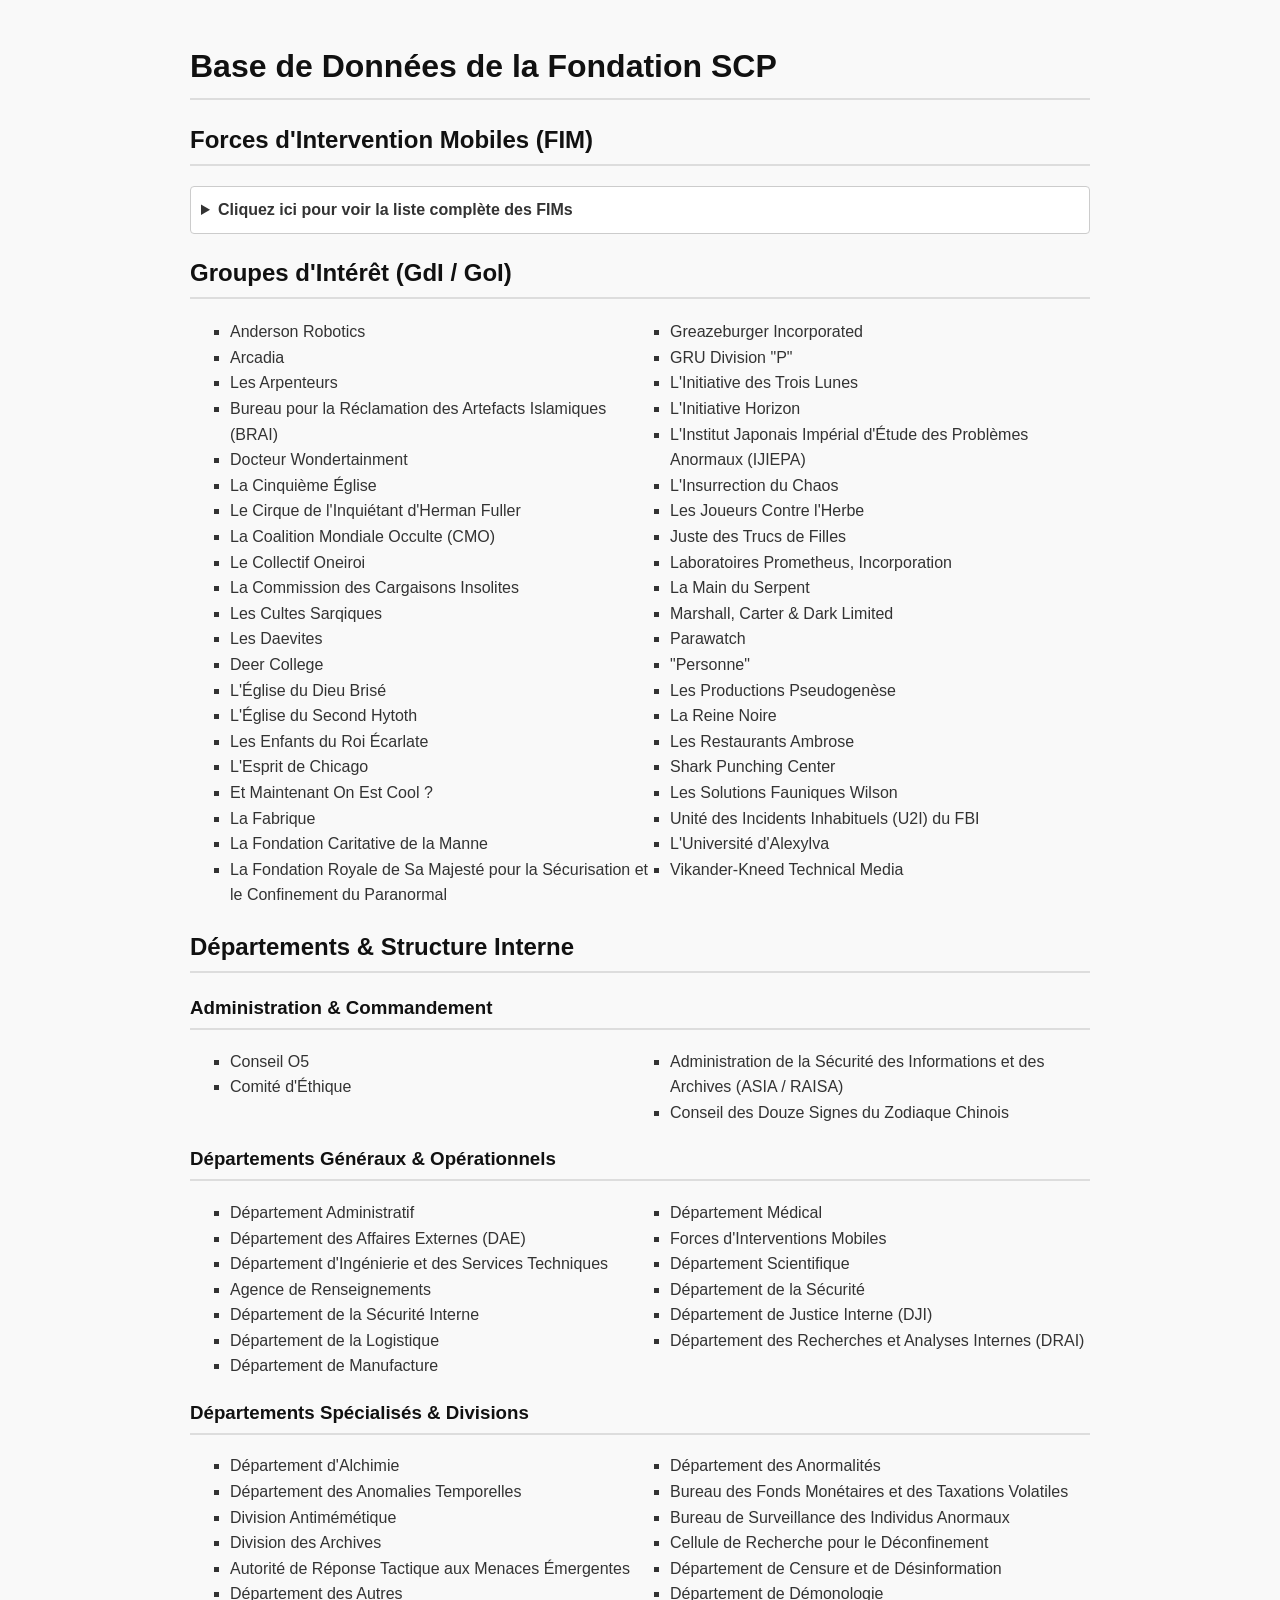
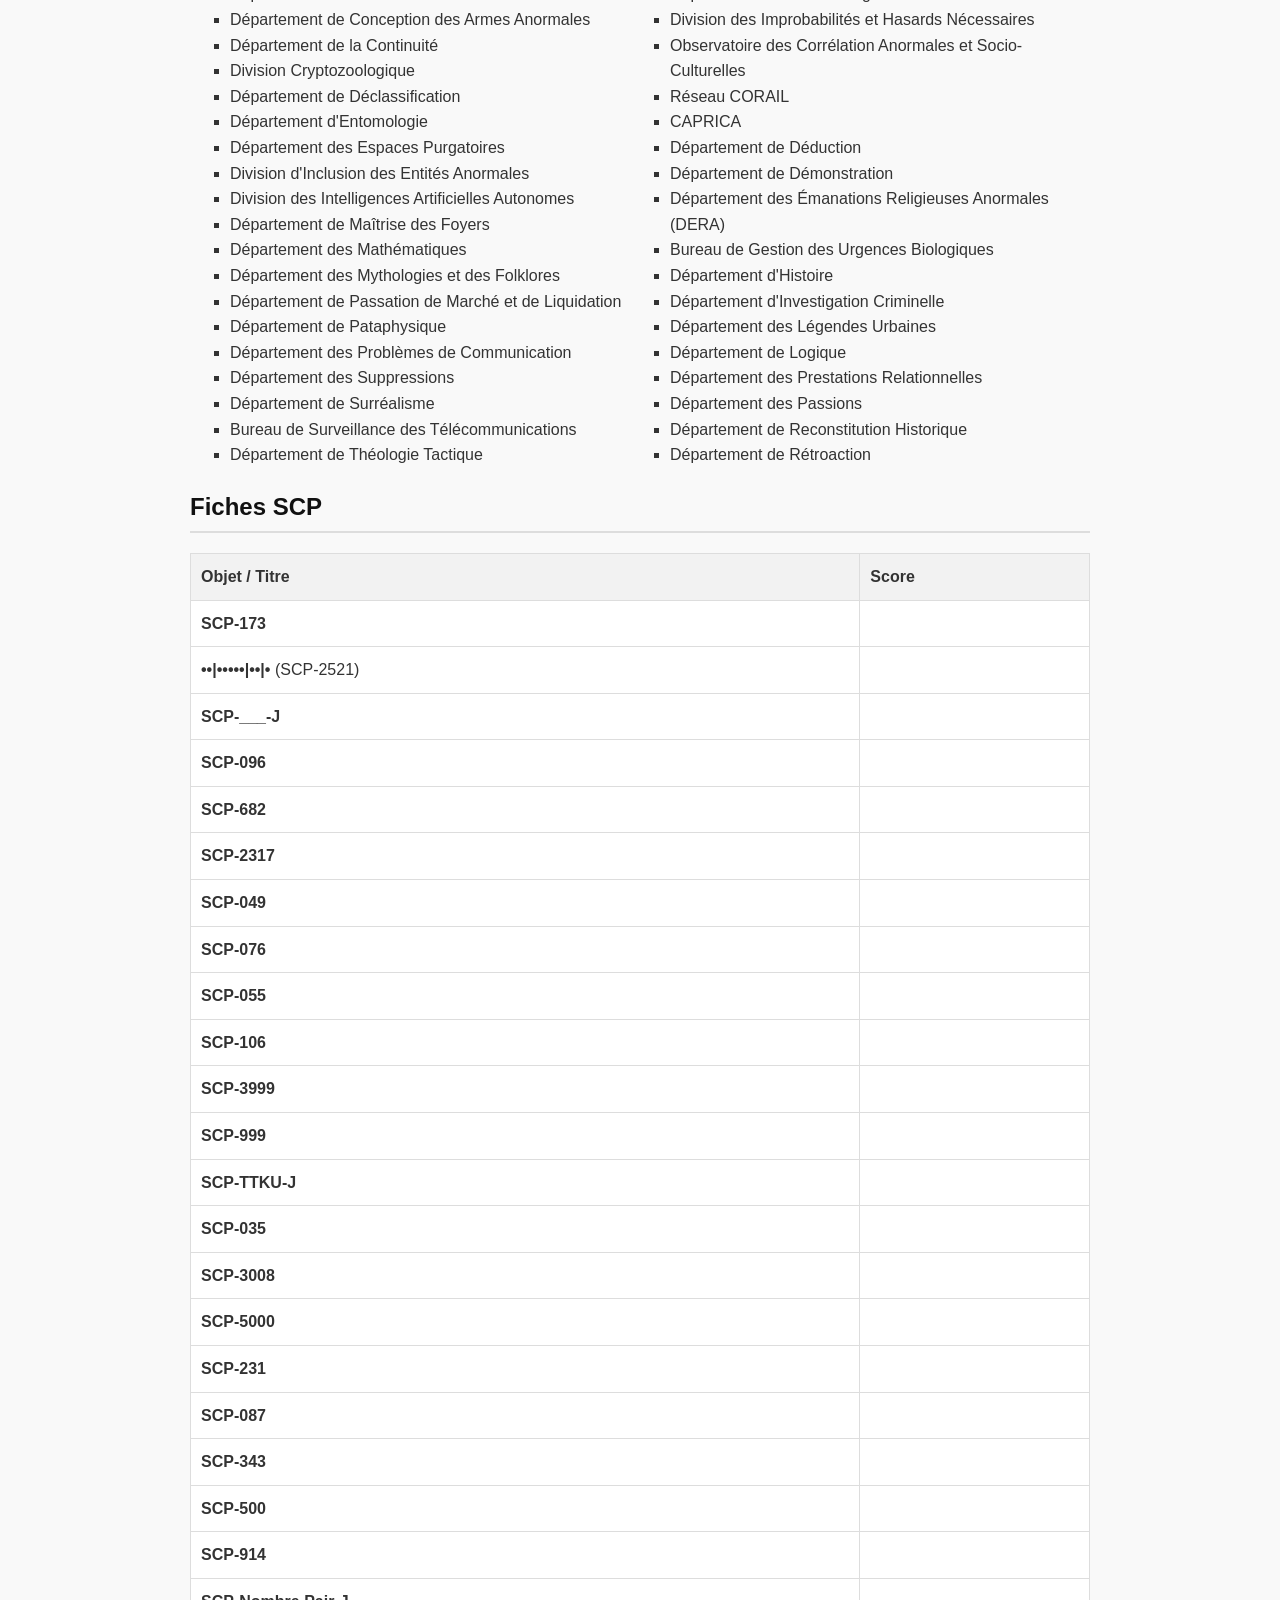
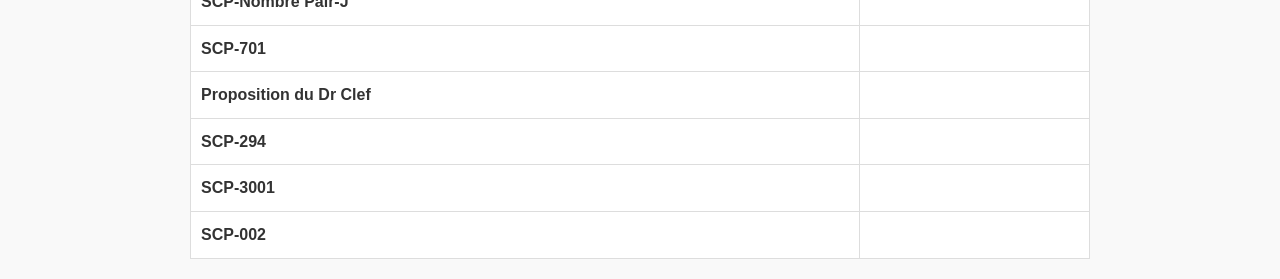
==== index.html @ d81a6426 "Update index.html" ====
<!DOCTYPE html>
<html lang="fr">
<head>
  <meta charset="UTF-8">
  <meta name="viewport" content="width=device-width, initial-scale=1.0">
  <title>Base de données SCP</title>
  <style>
    body {
      font-family: -apple-system, BlinkMacSystemFont, "Segoe UI", Roboto, Helvetica, Arial, sans-serif;
      line-height: 1.6;
      color: #333;
      max-width: 900px;
      margin: 0 auto;
      padding: 20px;
      background-color: #f9f9f9;
    }
    h1, h2, h3 {
      color: #111;
      border-bottom: 2px solid #ddd;
      padding-bottom: 5px;
    }
    details {
      background: #fff;
      border: 1px solid #ccc;
      border-radius: 4px;
      padding: 10px;
      margin-bottom: 20px;
    }
    summary {
      font-weight: bold;
      cursor: pointer;
    }
    ul {
      column-count: 2;
      column-gap: 20px;
      list-style-type: square;
    }
    @media (max-width: 600px) {
      ul {
        column-count: 1;
      }
    }
    table {
      width: 100%;
      border-collapse: collapse;
      margin-top: 10px;
      background: #fff;
    }
    th, td {
      border: 1px solid #ddd;
      padding: 10px;
      text-align: left;
    }
    th {
      background-color: #f2f2f2;
    }
  </style>
</head>
<body>

  <h1>Base de Données de la Fondation SCP</h1>

  <!-- SECTION FIM -->
  <h2>Forces d'Intervention Mobiles (FIM)</h2>
  <details>
    <summary>Cliquez ici pour voir la liste complète des FIMs</summary>
    <ul>
      <li><strong>FIM Alpha-1</strong> ("Les Bras Droits")</li>
      <li><strong>FIM Alpha-4</strong> ("Pony Express")</li>
      <li><strong>FIM Alpha-5</strong> ("Paranéants")</li>
      <li><strong>FIM Alpha-9</strong> ("Le Dernier Espoir")</li>
      <li><strong>FIM Alpha-45</strong> ("Les Concierges")</li>
      <li><strong>FIM Bêta-1</strong> ("Les Cautérisateurs")</li>
      <li><strong>FIM Bêta-2</strong> ("Gars du Bayou")</li>
      <li><strong>FIM Bêta-4</strong> ("Les Naufragés")</li>
      <li><strong>FIM Bêta-7</strong> ("Chapeliers Maz")</li>
      <li><strong>FIM Bêta-10</strong> ("Sauterelles du Temps")</li>
      <li><strong>FIM Bêta-43</strong> ("Con-Trôleurs")</li>
      <li><strong>FIM Bêta-777</strong> ("Lance d'Hécate")</li>
      <li><strong>FIM Gamma-1</strong> ("Chercher et détruire")</li>
      <li><strong>FIM Gamma-4</strong> ("L'Équipage de Barbeblonde")</li>
      <li><strong>FIM Gamma-4</strong> ("Les cerfs verts")</li>
      <li><strong>FIM Gamma-5</strong> ("Hareng Rouge")</li>
      <li><strong>FIM Gamma-6</strong> ("Amuse-gueule des Profondeurs")</li>
      <li><strong>FIM Gamma-13</strong> ("Gardiens des Lois d'Asimov")</li>
      <li><strong>FIM Gamma-44</strong> ("Casiers à Viande")</li>
      <li><strong>FIM Gamma-89</strong> ("Rock and a Hard Place")</li>
      <li><strong>FIM Delta-0</strong> ("Les Hommes en Noir")</li>
      <li><strong>FIM Delta-3</strong> ("Les Dragons")</li>
      <li><strong>FIM Delta-3</strong> ("Main de Salomon")</li>
      <li><strong>FIM Delta-4</strong> ("Safari Time !")</li>
      <li><strong>FIM Delta-4</strong> ("Minutemen")</li>
      <li><strong>FIM Delta-5</strong> ("Les Traqueurs")</li>
      <li><strong>FIM Delta-14</strong> ("Pays des Merveilles d'Hiver")</li>
      <li><strong>FIM Delta-20</strong> ("Fume ça")</li>
      <li><strong>FIM Delta-45</strong> ("Tonnerre Retentissant")</li>
      <li><strong>FIM Epsilon-6</strong> ("Les Idiots du Village")</li>
      <li><strong>FIM Epsilon-7</strong> ("Ne m'oubliez pas")</li>
      <li><strong>FIM Epsilon-9</strong> ("Les Cracheurs de Feu")</li>
      <li><strong>FIM Epsilon-11</strong> ("Renard à Neuf Queues")</li>
      <li><strong>FIM Epsilon-13</strong> ("Destinée Manifeste")</li>
      <li><strong>FIM Epsilon-33</strong> ("Ford Pintos")</li>
      <li><strong>FIM Zêta-9</strong> ("Rats-Taupes")</li>
      <li><strong>FIM Êta-4</strong> ("Arrière Thoth")</li>
      <li><strong>FIM Êta-5</strong> ("Jäger Bombers")</li>
      <li><strong>FIM Êta-10</strong> ("Ne voient pas le Mal")</li>
      <li><strong>FIM Êta-11</strong> ("Les Bêtes Sauvages")</li>
      <li><strong>FIM Êta-13</strong> ("Les touristes de Gulliver")</li>
      <li><strong>FIM Êta-77</strong> ("Des Sphères dans des Sphères")</li>
      <li><strong>FIM Thêta-4</strong> ("Les Jardiniers")</li>
      <li><strong>FIM Thêta-5</strong> ("Le Plus Gros Bateau")</li>
      <li><strong>FIM Thêta-90</strong> ("Meuleurs d'Angles")</li>
      <li><strong>FIM Iota-10</strong> ("Putain de Fédéraux")</li>
      <li><strong>FIM Kappa-10</strong> ("Skynet")</li>
      <li><strong>FIM Kappa-14</strong> ("AH ! Tahiti Bob !")</li>
      <li><strong>FIM Kappa-43</strong> ("Les médiateurs")</li>
      <li><strong>FIM Lambda-4</strong> ("Les Ornithologues")</li>
      <li><strong>FIM Lambda-5</strong> ("Les Lapins Blancs")</li>
      <li><strong>FIM Lambda-9</strong> ("L'Esprit sur la Matière")</li>
      <li><strong>FIM Lambda-12</strong> ("Lutte contre les Ravageurs")</li>
      <li><strong>FIM Lambda-12</strong> ("Kinkshamers")</li>
      <li><strong>FIM Lambda-14</strong> ("Les Inspecteurs Une Étoile")</li>
      <li><strong>FIM Mu-0</strong> ("Démons de Maxwell")</li>
      <li><strong>FIM Mu-3</strong> ("Les Plus Offrants")</li>
      <li><strong>FIM Mu-4</strong> ("Debuggers")</li>
      <li><strong>FIM Mu-12</strong> ("Les Farfouilleurs")</li>
      <li><strong>FIM Mu-13</strong> ("SOS Fantômes")</li>
      <li><strong>FIM Nu-3</strong> ("Limnophobie")</li>
      <li><strong>FIM Nu-7</strong> ("Coup de Marteau")</li>
      <li><strong>FIM Xi-3</strong> ("L'Invasion des Profanateurs")</li>
      <li><strong>FIM Xi-5</strong> ("Brutes de Newton")</li>
      <li><strong>FIM Xi-8</strong> ("Les Derniers À Tomber")</li>
      <li><strong>FIM Xi-13</strong> ("Sequere Nos")</li>
      <li><strong>FIM Omicron Rhô</strong> ("L'Équipe de Rêves")</li>
      <li><strong>FIM Omicron-12</strong> ("Renard à Neuf Dox")</li>
      <li><strong>FIM Omicron-19</strong> ("Cauchemar en Costard")</li>
      <li><strong>FIM Pi-1</strong> ("Les Citadins")</li>
      <li><strong>FIM Pi-43</strong> ("Déchets en Entrée, Déchets en Sortie")</li>
      <li><strong>FIM Rhô-1</strong> ("Les Professeurs")</li>
      <li><strong>FIM Rhô-7</strong> ("Fête de bienvenue")</li>
      <li><strong>FIM Rhô-9</strong> ("Support Technique")</li>
      <li><strong>FIM Rhô-19</strong> ("Les Cythéréens")</li>
      <li><strong>FIM Rhô-43</strong> ("Envahisseurs d'habitat")</li>
      <li><strong>FIM Sigma-3</strong> ("Les Bibliographes")</li>
      <li><strong>FIM Sigma-5</strong> ("TABLEAU DÉPLIANT forcesd'intervention")</li>
      <li><strong>FIM Sigma-6</strong> ("Les Pataugeurs")</li>
      <li><strong>FIM Sigma-9</strong> ("Les Valkyries")</li>
      <li><strong>FIM Sigma-10</strong> ("Les bras des Paresseux")</li>
      <li><strong>FIM Sigma-11</strong> ("Les Zinzins de l'Espace")</li>
      <li><strong>FIM Sigma-66</strong> ("Seize Tonnes")</li>
      <li><strong>FIM Sigma-66</strong> ("Voile d'Acier")</li>
      <li><strong>FIM Tau-3</strong> ("Régiment du Roy")</li>
      <li><strong>FIM Tau-5</strong> ("Samsara")</li>
      <li><strong>FIM Tau-9</strong> ("Rats de Bibliothèque")</li>
      <li><strong>FIM Tau-22</strong> ("Feux de Forêts")</li>
      <li><strong>FIM Tau-51</strong> ("Rixe Urbaine")</li>
      <li><strong>FIM Upsilon-4</strong> ("Pilule de Sucre")</li>
      <li><strong>FIM Upsilon-11</strong> ("Réveil d'Avalon")</li>
      <li><strong>FIM Upsilon-20</strong> ("Hogtown Garrison")</li>
      <li><strong>FIM Upsilon-23</strong> ("Critiques d'Art")</li>
      <li><strong>FIM Upsilon-33</strong> ("Critiques précipitées")</li>
      <li><strong>FIM Phi-2</strong> ("Petites Futées")</li>
      <li><strong>FIM Phi-16</strong> ("Les Pots Cassés")</li>
      <li><strong>FIM Phi-Élan</strong> ("Chalutiers Providentiels")</li>
      <li><strong>FIM Chi-7</strong> ("Dompteurs de la Peste")</li>
      <li><strong>FIM Chi-9</strong> ("Tourneurs de Pages")</li>
      <li><strong>FIM Psi-7</strong> ("Amélioration du Domicile")</li>
      <li><strong>FIM Psi-8</strong> ("Les Silencieux")</li>
      <li><strong>FIM Psi-9</strong> ("Ceux qui regardent l'Abîme")</li>
      <li><strong>FIM Psi-10</strong> ("Motivateurs de Maslow")</li>
      <li><strong>FIM Psi-13</strong> ("Chasseurs de Sorcières")</li>
      <li><strong>FIM Psi-18</strong> ("Traqueurs de Contrats")</li>
      <li><strong>FIM Oméga-0</strong> ("Ará Orún")</li>
      <li><strong>FIM Oméga-1</strong> ("La Main Gauche de la Loi")</li>
      <li><strong>FIM Oméga-5</strong> ("Les Joailliers")</li>
      <li><strong>FIM Oméga-7</strong> ("La Boîte de Pandore")</li>
      <li><strong>FIM Oméga-9</strong> ("Les Flingueurs")</li>
      <li><strong>FIM Oméga-12</strong> ("Les Talons d'Achille")</li>
      <li><strong>FIM Oméga-20</strong> ("Police de la Pensée")</li>
      <li><strong>FIM Oméga-45</strong> ("Samouraï de la rue")</li>
      <li><strong>FIM Stigma-9</strong> ("Évolués à partir de Rouages...")</li>
      <li><strong>FIM Titan-1</strong> ("En dehors des sentiers battus")</li>
      <li><strong>FIM Rēsh-1</strong> ("Siège de la Conscience")</li>
      <li><strong>FIM Sampi-6</strong> ("Nombres Imaginaires")</li>
    </ul>
  </details>

  <!-- SECTION GROUPES D'INTÉRÊT -->
  <h2>Groupes d'Intérêt (GdI / GoI)</h2>
  <ul>
    <li>Anderson Robotics</li>
    <li>Arcadia</li>
    <li>Les Arpenteurs</li>
    <li>Bureau pour la Réclamation des Artefacts Islamiques (BRAI)</li>
    <li>Docteur Wondertainment</li>
    <li>La Cinquième Église</li>
    <li>Le Cirque de l'Inquiétant d'Herman Fuller</li>
    <li>La Coalition Mondiale Occulte (CMO)</li>
    <li>Le Collectif Oneiroi</li>
    <li>La Commission des Cargaisons Insolites</li>
    <li>Les Cultes Sarqiques</li>
    <li>Les Daevites</li>
    <li>Deer College</li>
    <li>L'Église du Dieu Brisé</li>
    <li>L'Église du Second Hytoth</li>
    <li>Les Enfants du Roi Écarlate</li>
    <li>L'Esprit de Chicago</li>
    <li>Et Maintenant On Est Cool ?</li>
    <li>La Fabrique</li>
    <li>La Fondation Caritative de la Manne</li>
    <li>La Fondation Royale de Sa Majesté pour la Sécurisation et le Confinement du Paranormal</li>
    <li>Greazeburger Incorporated</li>
    <li>GRU Division "P"</li>
    <li>L'Initiative des Trois Lunes</li>
    <li>L'Initiative Horizon</li>
    <li>L'Institut Japonais Impérial d'Étude des Problèmes Anormaux (IJIEPA)</li>
    <li>L'Insurrection du Chaos</li>
    <li>Les Joueurs Contre l'Herbe</li>
    <li>Juste des Trucs de Filles</li>
    <li>Laboratoires Prometheus, Incorporation</li>
    <li>La Main du Serpent</li>
    <li>Marshall, Carter & Dark Limited</li>
    <li>Parawatch</li>
    <li>"Personne"</li>
    <li>Les Productions Pseudogenèse</li>
    <li>La Reine Noire</li>
    <li>Les Restaurants Ambrose</li>
    <li>Shark Punching Center</li>
    <li>Les Solutions Fauniques Wilson</li>
    <li>Unité des Incidents Inhabituels (U2I) du FBI</li>
    <li>L'Université d'Alexylva</li>
    <li>Vikander-Kneed Technical Media</li>
  </ul>

  <!-- SECTION DÉPARTEMENTS -->
  <h2>Départements & Structure Interne</h2>

  <h3>Administration & Commandement</h3>
  <ul>
    <li>Conseil O5</li>
    <li>Comité d'Éthique</li>
    <li>Administration de la Sécurité des Informations et des Archives (ASIA / RAISA)</li>
    <li>Conseil des Douze Signes du Zodiaque Chinois</li>
  </ul>

  <h3>Départements Généraux & Opérationnels</h3>
  <ul>
    <li>Département Administratif</li>
    <li>Département des Affaires Externes (DAE)</li>
    <li>Département d'Ingénierie et des Services Techniques</li>
    <li>Agence de Renseignements</li>
    <li>Département de la Sécurité Interne</li>
    <li>Département de la Logistique</li>
    <li>Département de Manufacture</li>
    <li>Département Médical</li>
    <li>Forces d'Interventions Mobiles</li>
    <li>Département Scientifique</li>
    <li>Département de la Sécurité</li>
    <li>Département de Justice Interne (DJI)</li>
    <li>Département des Recherches et Analyses Internes (DRAI)</li>
  </ul>

  <h3>Départements Spécialisés & Divisions</h3>
  <ul>
    <li>Département d'Alchimie</li>
    <li>Département des Anomalies Temporelles</li>
    <li>Division Antimémétique</li>
    <li>Division des Archives</li>
    <li>Autorité de Réponse Tactique aux Menaces Émergentes</li>
    <li>Département des Autres</li>
    <li>Département de Conception des Armes Anormales</li>
    <li>Département de la Continuité</li>
    <li>Division Cryptozoologique</li>
    <li>Département de Déclassification</li>
    <li>Département d'Entomologie</li>
    <li>Département des Espaces Purgatoires</li>
    <li>Division d'Inclusion des Entités Anormales</li>
    <li>Division des Intelligences Artificielles Autonomes</li>
    <li>Département de Maîtrise des Foyers</li>
    <li>Département des Mathématiques</li>
    <li>Département des Mythologies et des Folklores</li>
    <li>Département de Passation de Marché et de Liquidation</li>
    <li>Département de Pataphysique</li>
    <li>Département des Problèmes de Communication</li>
    <li>Département des Suppressions</li>
    <li>Département de Surréalisme</li>
    <li>Bureau de Surveillance des Télécommunications</li>
    <li>Département de Théologie Tactique</li>
    <li>Département des Anormalités</li>
    <li>Bureau des Fonds Monétaires et des Taxations Volatiles</li>
    <li>Bureau de Surveillance des Individus Anormaux</li>
    <li>Cellule de Recherche pour le Déconfinement</li>
    <li>Département de Censure et de Désinformation</li>
    <li>Département de Démonologie</li>
    <li>Division des Improbabilités et Hasards Nécessaires</li>
    <li>Observatoire des Corrélation Anormales et Socio-Culturelles</li>
    <li>Réseau CORAIL</li>
    <li>CAPRICA</li>
    <li>Département de Déduction</li>
    <li>Département de Démonstration</li>
    <li>Département des Émanations Religieuses Anormales (DERA)</li>
    <li>Bureau de Gestion des Urgences Biologiques</li>
    <li>Département d'Histoire</li>
    <li>Département d'Investigation Criminelle</li>
    <li>Département des Légendes Urbaines</li>
    <li>Département de Logique</li>
    <li>Département des Prestations Relationnelles</li>
    <li>Département des Passions</li>
    <li>Département de Reconstitution Historique</li>
    <li>Département de Rétroaction</li>
  </ul>

  <!-- SECTION TABLEAU SCP -->
  <h2>Fiches SCP</h2>
  <table>
    <thead>
      <tr>
        <th>Objet / Titre</th>
        <th>Score</th>
      </tr>
    </thead>
    <tbody>
      <tr><td><strong>SCP-173</strong></td><td></td></tr>
      <tr><td><strong>••|•••••|••|•</strong> (SCP-2521)</td><td></td></tr>
      <tr><td><strong>SCP-___-J</strong></td><td></td></tr>
      <tr><td><strong>SCP-096</strong></td><td></td></tr>
      <tr><td><strong>SCP-682</strong></td><td></td></tr>
      <tr><td><strong>SCP-2317</strong></td><td></td></tr>
      <tr><td><strong>SCP-049</strong></td><td></td></tr>
      <tr><td><strong>SCP-076</strong></td><td></td></tr>
      <tr><td><strong>SCP-055</strong></td><td></td></tr>
      <tr><td><strong>SCP-106</strong></td><td></td></tr>
      <tr><td><strong>SCP-3999</strong></td><td></td></tr>
      <tr><td><strong>SCP-999</strong></td><td></td></tr>
      <tr><td><strong>SCP-TTKU-J</strong></td><td></td></tr>
      <tr><td><strong>SCP-035</strong></td><td></td></tr>
      <tr><td><strong>SCP-3008</strong></td><td></td></tr>
      <tr><td><strong>SCP-5000</strong></td><td></td></tr>
      <tr><td><strong>SCP-231</strong></td><td></td></tr>
      <tr><td><strong>SCP-087</strong></td><td></td></tr>
      <tr><td><strong>SCP-343</strong></td><td></td></tr>
      <tr><td><strong>SCP-500</strong></td><td></td></tr>
      <tr><td><strong>SCP-914</strong></td><td></td></tr>
      <tr><td><strong>SCP-Nombre Pair-J</strong></td><td></td></tr>
      <tr><td><strong>SCP-701</strong></td><td></td></tr>
      <tr><td><strong>Proposition du Dr Clef</strong></td><td></td></tr>
      <tr><td><strong>SCP-294</strong></td><td></td></tr>
      <tr><td><strong>SCP-3001</strong></td><td></td></tr>
      <tr><td><strong>SCP-002</strong></td><td></td></tr>
    </tbody>
  </table>

</body>
</html>
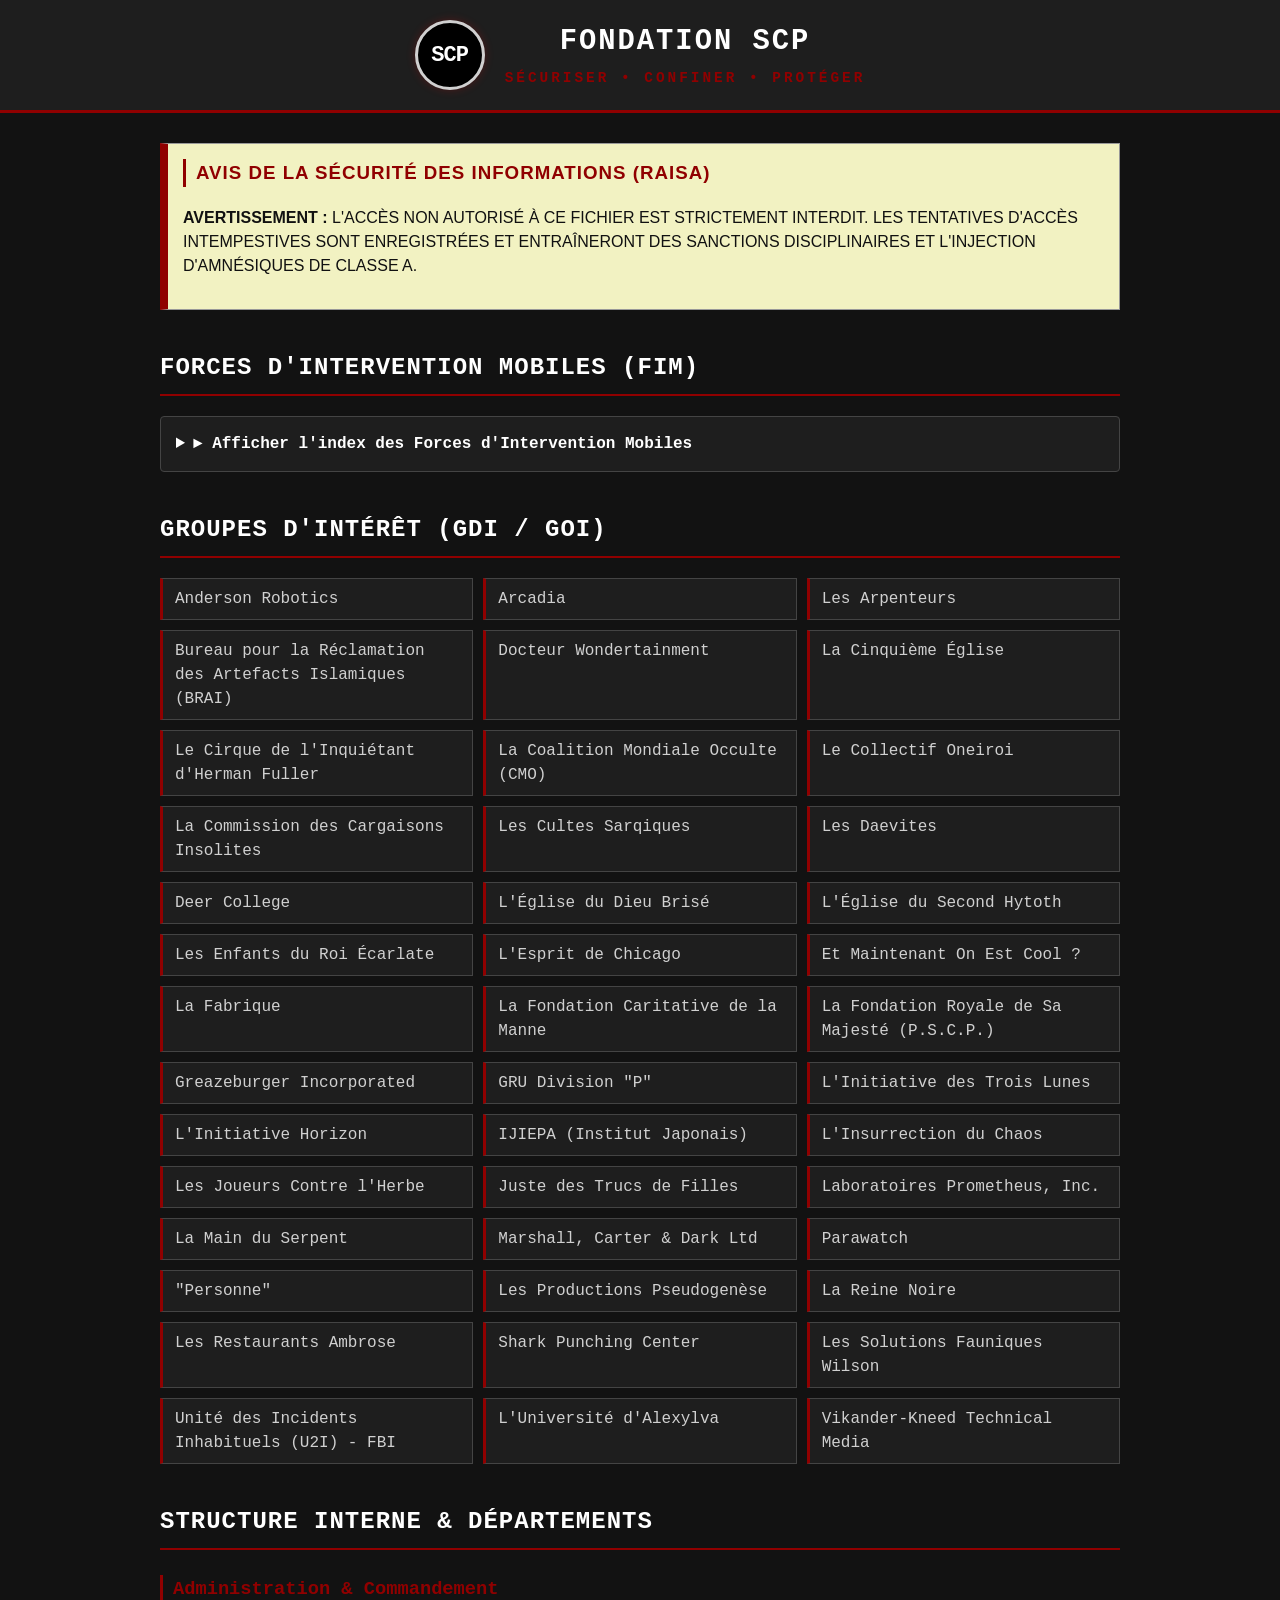
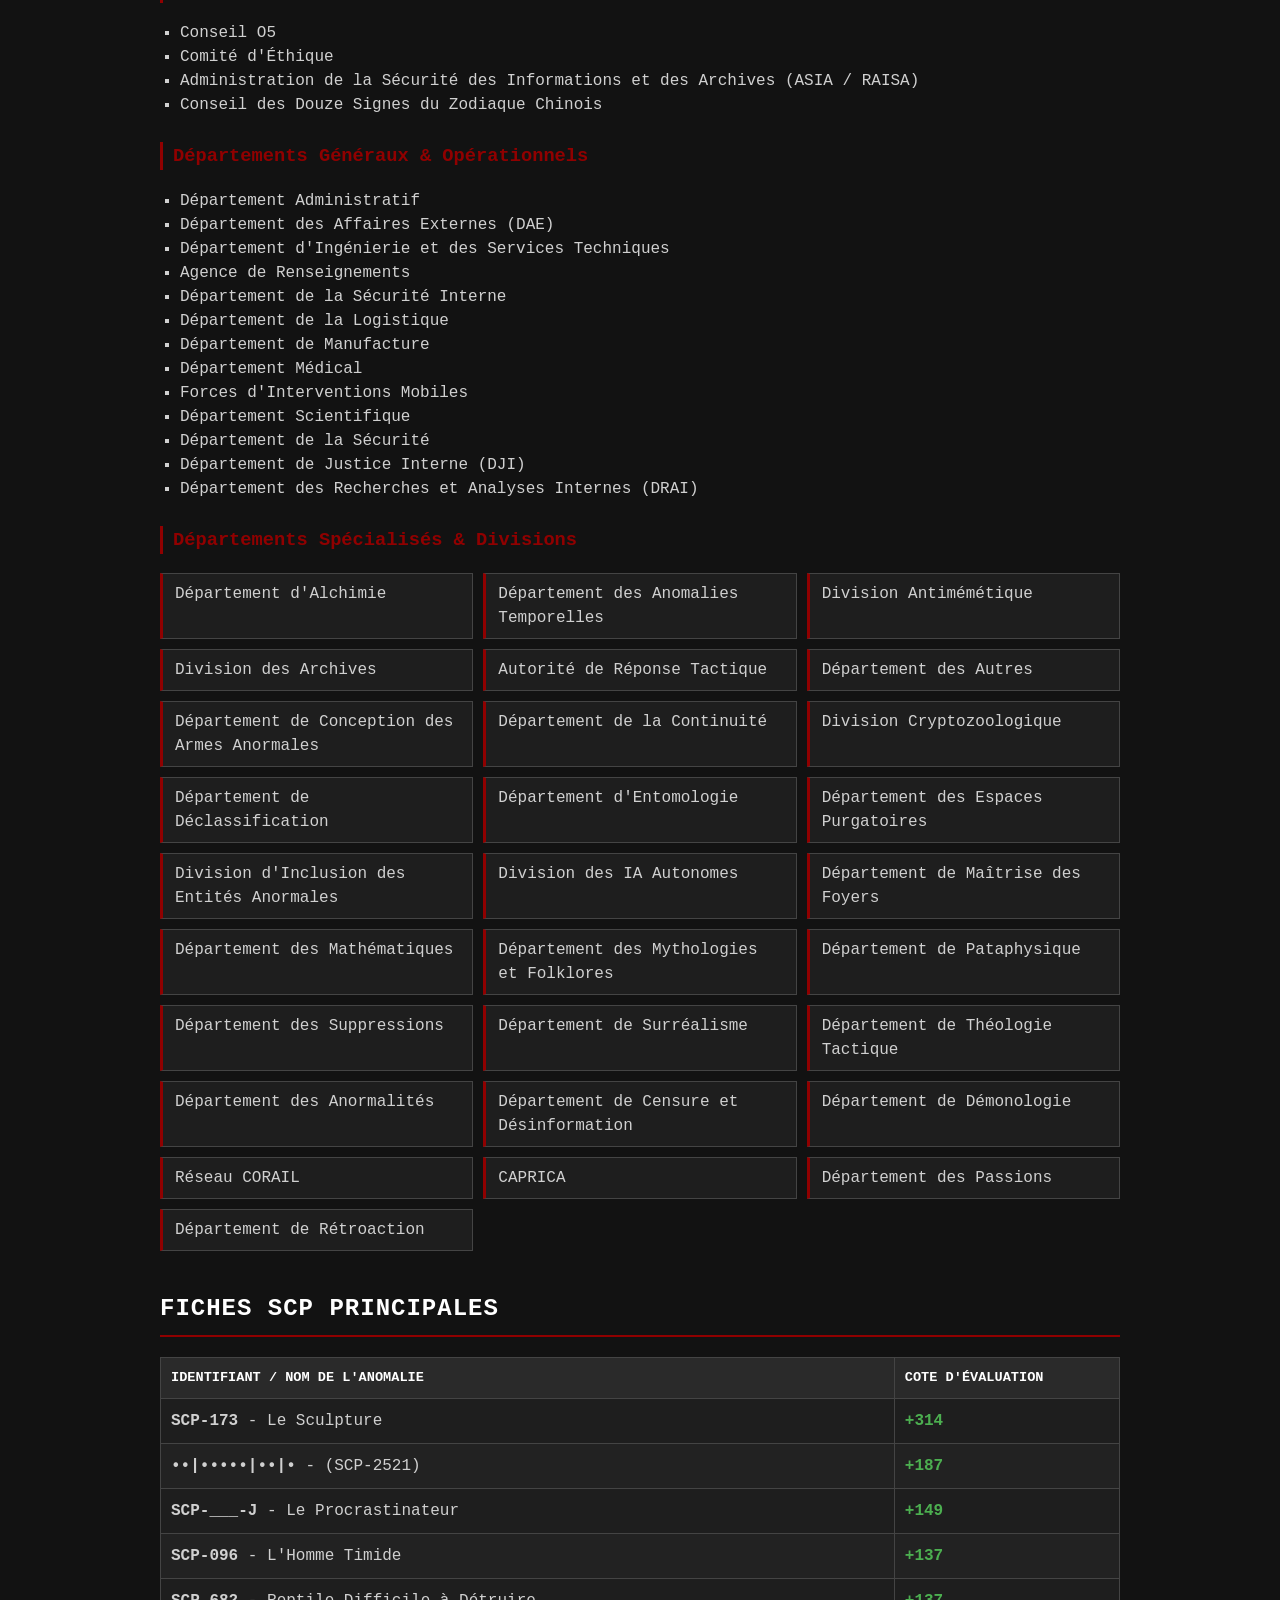
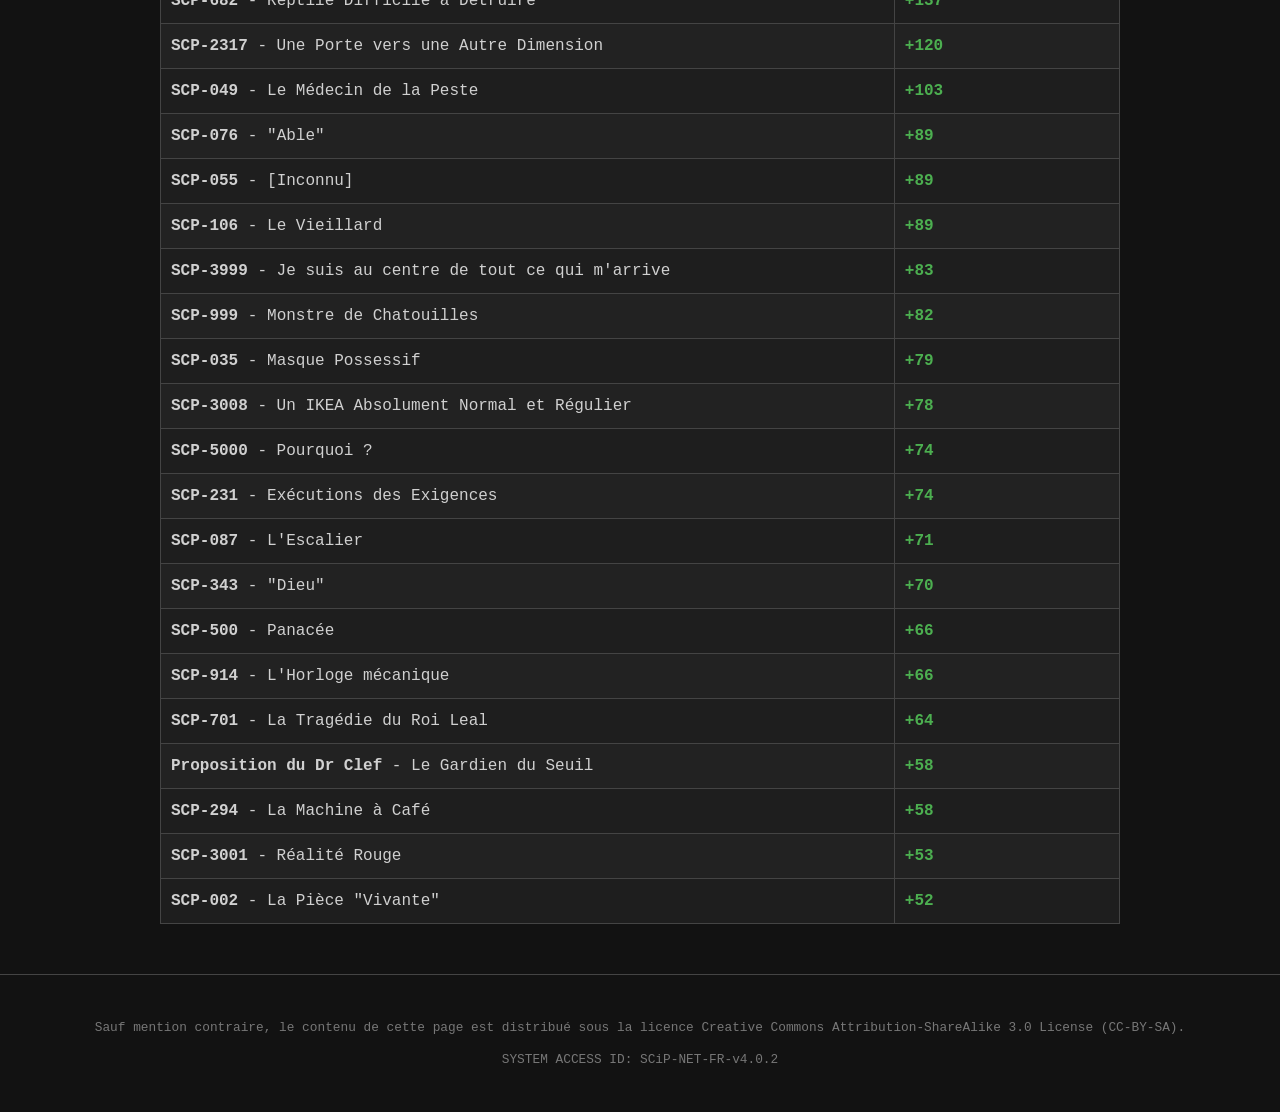
==== commit 2ad3a8ab: "Update index.html" ====
--- a/index.html
+++ b/index.html
@@ -3,352 +3,506 @@
 <head>
   <meta charset="UTF-8">
   <meta name="viewport" content="width=device-width, initial-scale=1.0">
-  <title>Base de données SCP</title>
+  <title>Base de Données Intranet - Fondation SCP</title>
   <style>
+    :root {
+      --scp-red: #900000;
+      --scp-red-hover: #b30000;
+      --scp-dark: #121212;
+      --scp-gray-dark: #1e1e1e;
+      --scp-gray-mid: #2a2a2a;
+      --scp-gray-light: #d0d0d0;
+      --scp-border: #444444;
+      --scp-yellow: #f2f2c2;
+    }
+
+    * {
+      box-sizing: border-box;
+    }
+
     body {
-      font-family: -apple-system, BlinkMacSystemFont, "Segoe UI", Roboto, Helvetica, Arial, sans-serif;
-      line-height: 1.6;
-      color: #333;
-      max-width: 900px;
+      font-family: "Courier New", Courier, monospace, "Segoe UI", sans-serif;
+      background-color: var(--scp-dark);
+      color: var(--scp-gray-light);
+      margin: 0;
+      padding: 0;
+      line-height: 1.5;
+    }
+
+    /* EN-TÊTE FONDATION SCP */
+    header {
+      background-color: var(--scp-gray-dark);
+      border-bottom: 3px solid var(--scp-red);
+      padding: 20px;
+      text-align: center;
+      position: relative;
+    }
+
+    .header-content {
+      max-width: 1000px;
       margin: 0 auto;
-      padding: 20px;
-      background-color: #f9f9f9;
-    }
-    h1, h2, h3 {
-      color: #111;
-      border-bottom: 2px solid #ddd;
-      padding-bottom: 5px;
-    }
+      display: flex;
+      align-items: center;
+      justify-content: center;
+      gap: 20px;
+      flex-wrap: wrap;
+    }
+
+    .scp-logo {
+      width: 70px;
+      height: 70px;
+      border: 3px solid var(--scp-gray-light);
+      border-radius: 50%;
+      display: flex;
+      align-items: center;
+      justify-content: center;
+      font-weight: bold;
+      font-size: 22px;
+      letter-spacing: -1px;
+      color: #fff;
+      background: #000;
+      box-shadow: 0 0 10px rgba(255,0,0,0.2);
+    }
+
+    .header-titles h1 {
+      margin: 0;
+      color: #ffffff;
+      font-size: 1.8rem;
+      letter-spacing: 2px;
+      text-transform: uppercase;
+    }
+
+    .header-titles p {
+      margin: 5px 0 0 0;
+      color: var(--scp-red);
+      font-weight: bold;
+      letter-spacing: 3px;
+      font-size: 0.9rem;
+    }
+
+    /* CONTENEUR PRINCIPAL */
+    main {
+      max-width: 1000px;
+      margin: 30px auto;
+      padding: 0 20px;
+    }
+
+    /* BANNIÈRE D'AVERTISSEMENT */
+    .notice-box {
+      background-color: var(--scp-yellow);
+      color: #111111;
+      border: 1px solid #999;
+      padding: 15px;
+      margin-bottom: 30px;
+      border-left: 8px solid var(--scp-red);
+      font-family: Arial, sans-serif;
+    }
+
+    .notice-box h3 {
+      margin-top: 0;
+      color: var(--scp-red);
+      text-transform: uppercase;
+      letter-spacing: 1px;
+    }
+
+    /* TITRES DE SECTIONS */
+    h2 {
+      color: #ffffff;
+      border-bottom: 2px solid var(--scp-red);
+      padding-bottom: 8px;
+      margin-top: 40px;
+      text-transform: uppercase;
+      letter-spacing: 1px;
+    }
+
+    h3 {
+      color: var(--scp-red);
+      margin-top: 25px;
+      border-left: 3px solid var(--scp-red);
+      padding-left: 10px;
+    }
+
+    /* LISTES ET DÉROULANTS */
     details {
-      background: #fff;
-      border: 1px solid #ccc;
+      background-color: var(--scp-gray-dark);
+      border: 1px solid var(--scp-border);
       border-radius: 4px;
-      padding: 10px;
+      padding: 15px;
       margin-bottom: 20px;
     }
+
     summary {
       font-weight: bold;
+      color: #ffffff;
       cursor: pointer;
-    }
+      outline: none;
+    }
+
+    summary:hover {
+      color: var(--scp-red);
+    }
+
     ul {
-      column-count: 2;
-      column-gap: 20px;
       list-style-type: square;
-    }
-    @media (max-width: 600px) {
-      ul {
-        column-count: 1;
-      }
-    }
+      padding-left: 20px;
+    }
+
+    .grid-list {
+      display: grid;
+      grid-template-columns: repeat(auto-fill, minmax(280px, 1fr));
+      gap: 10px;
+      padding-left: 0;
+      list-style-type: none;
+    }
+
+    .grid-list li {
+      background: var(--scp-gray-dark);
+      border: 1px solid var(--scp-border);
+      padding: 8px 12px;
+      border-left: 3px solid var(--scp-red);
+    }
+
+    /* TABLEAU SCP */
     table {
       width: 100%;
       border-collapse: collapse;
-      margin-top: 10px;
-      background: #fff;
-    }
+      margin-top: 15px;
+      background-color: var(--scp-gray-dark);
+    }
+
     th, td {
-      border: 1px solid #ddd;
+      border: 1px solid var(--scp-border);
       padding: 10px;
       text-align: left;
     }
+
     th {
-      background-color: #f2f2f2;
+      background-color: var(--scp-gray-mid);
+      color: #ffffff;
+      text-transform: uppercase;
+      font-size: 0.85rem;
+    }
+
+    tr:nth-child(even) {
+      background-color: rgba(255, 255, 255, 0.02);
+    }
+
+    tr:hover {
+      background-color: rgba(144, 0, 0, 0.15);
+    }
+
+    .score {
+      color: #4caf50;
+      font-weight: bold;
+    }
+
+    /* PIED DE PAGE */
+    footer {
+      text-align: center;
+      padding: 30px;
+      margin-top: 50px;
+      border-top: 1px solid var(--scp-border);
+      color: #777;
+      font-size: 0.8rem;
     }
   </style>
 </head>
 <body>
 
-  <h1>Base de Données de la Fondation SCP</h1>
-
-  <!-- SECTION FIM -->
-  <h2>Forces d'Intervention Mobiles (FIM)</h2>
-  <details>
-    <summary>Cliquez ici pour voir la liste complète des FIMs</summary>
+  <header>
+    <div class="header-content">
+      <div class="scp-logo">SCP</div>
+      <div class="header-titles">
+        <h1>Fondation SCP</h1>
+        <p>SÉCURISER • CONFINER • PROTÉGER</p>
+      </div>
+    </div>
+  </header>
+
+  <main>
+
+    <!-- BANNIÈRE SÉCURITÉ -->
+    <div class="notice-box">
+      <h3>Avis de la Sécurité des Informations (RAISA)</h3>
+      <p><strong>AVERTISSEMENT :</strong> L'ACCÈS NON AUTORISÉ À CE FICHIER EST STRICTEMENT INTERDIT. LES TENTATIVES D'ACCÈS INTEMPESTIVES SONT ENREGISTRÉES ET ENTRAÎNERONT DES SANCTIONS DISCIPLINAIRES ET L'INJECTION D'AMNÉSIQUES DE CLASSE A.</p>
+    </div>
+
+    <!-- FORCES D'INTERVENTION MOBILES -->
+    <h2>Forces d'Intervention Mobiles (FIM)</h2>
+    <details>
+      <summary>► Afficher l'index des Forces d'Intervention Mobiles</summary>
+      <ul class="grid-list" style="margin-top: 15px;">
+        <li><strong>FIM Alpha-1</strong> ("Les Bras Droits")</li>
+        <li><strong>FIM Alpha-4</strong> ("Pony Express")</li>
+        <li><strong>FIM Alpha-5</strong> ("Paranéants")</li>
+        <li><strong>FIM Alpha-9</strong> ("Le Dernier Espoir")</li>
+        <li><strong>FIM Alpha-45</strong> ("Les Concierges")</li>
+        <li><strong>FIM Bêta-1</strong> ("Les Cautérisateurs")</li>
+        <li><strong>FIM Bêta-2</strong> ("Gars du Bayou")</li>
+        <li><strong>FIM Bêta-4</strong> ("Les Naufragés")</li>
+        <li><strong>FIM Bêta-7</strong> ("Chapeliers Maz")</li>
+        <li><strong>FIM Bêta-10</strong> ("Sauterelles du Temps")</li>
+        <li><strong>FIM Bêta-43</strong> ("Con-Trôleurs")</li>
+        <li><strong>FIM Bêta-777</strong> ("Lance d'Hécate")</li>
+        <li><strong>FIM Gamma-1</strong> ("Chercher et détruire")</li>
+        <li><strong>FIM Gamma-4</strong> ("L'Équipage de Barbeblonde")</li>
+        <li><strong>FIM Gamma-4</strong> ("Les cerfs verts")</li>
+        <li><strong>FIM Gamma-5</strong> ("Hareng Rouge")</li>
+        <li><strong>FIM Gamma-6</strong> ("Amuse-gueule des Profondeurs")</li>
+        <li><strong>FIM Gamma-13</strong> ("Gardiens des Lois d'Asimov")</li>
+        <li><strong>FIM Gamma-44</strong> ("Casiers à Viande")</li>
+        <li><strong>FIM Gamma-89</strong> ("Rock and a Hard Place")</li>
+        <li><strong>FIM Delta-0</strong> ("Les Hommes en Noir")</li>
+        <li><strong>FIM Delta-3</strong> ("Les Dragons")</li>
+        <li><strong>FIM Delta-3</strong> ("Main de Salomon")</li>
+        <li><strong>FIM Delta-4</strong> ("Safari Time !")</li>
+        <li><strong>FIM Delta-4</strong> ("Minutemen")</li>
+        <li><strong>FIM Delta-5</strong> ("Les Traqueurs")</li>
+        <li><strong>FIM Delta-14</strong> ("Pays des Merveilles d'Hiver")</li>
+        <li><strong>FIM Delta-20</strong> ("Fume ça")</li>
+        <li><strong>FIM Delta-45</strong> ("Tonnerre Retentissant")</li>
+        <li><strong>FIM Epsilon-6</strong> ("Les Idiots du Village")</li>
+        <li><strong>FIM Epsilon-7</strong> ("Ne m'oubliez pas")</li>
+        <li><strong>FIM Epsilon-9</strong> ("Les Cracheurs de Feu")</li>
+        <li><strong>FIM Epsilon-11</strong> ("Renard à Neuf Queues")</li>
+        <li><strong>FIM Epsilon-13</strong> ("Destinée Manifeste")</li>
+        <li><strong>FIM Epsilon-33</strong> ("Ford Pintos")</li>
+        <li><strong>FIM Zêta-9</strong> ("Rats-Taupes")</li>
+        <li><strong>FIM Êta-4</strong> ("Arrière Thoth")</li>
+        <li><strong>FIM Êta-5</strong> ("Jäger Bombers")</li>
+        <li><strong>FIM Êta-10</strong> ("Ne voient pas le Mal")</li>
+        <li><strong>FIM Êta-11</strong> ("Les Bêtes Sauvages")</li>
+        <li><strong>FIM Êta-13</strong> ("Les touristes de Gulliver")</li>
+        <li><strong>FIM Êta-77</strong> ("Des Sphères dans des Sphères")</li>
+        <li><strong>FIM Thêta-4</strong> ("Les Jardiniers")</li>
+        <li><strong>FIM Thêta-5</strong> ("Le Plus Gros Bateau")</li>
+        <li><strong>FIM Thêta-90</strong> ("Meuleurs d'Angles")</li>
+        <li><strong>FIM Iota-10</strong> ("Putain de Fédéraux")</li>
+        <li><strong>FIM Kappa-10</strong> ("Skynet")</li>
+        <li><strong>FIM Kappa-14</strong> ("AH ! Tahiti Bob !")</li>
+        <li><strong>FIM Kappa-43</strong> ("Les médiateurs")</li>
+        <li><strong>FIM Lambda-4</strong> ("Les Ornithologues")</li>
+        <li><strong>FIM Lambda-5</strong> ("Les Lapins Blancs")</li>
+        <li><strong>FIM Lambda-9</strong> ("L'Esprit sur la Matière")</li>
+        <li><strong>FIM Lambda-12</strong> ("Lutte contre les Ravageurs")</li>
+        <li><strong>FIM Lambda-12</strong> ("Kinkshamers")</li>
+        <li><strong>FIM Lambda-14</strong> ("Les Inspecteurs Une Étoile")</li>
+        <li><strong>FIM Mu-0</strong> ("Démons de Maxwell")</li>
+        <li><strong>FIM Mu-3</strong> ("Les Plus Offrants")</li>
+        <li><strong>FIM Mu-4</strong> ("Debuggers")</li>
+        <li><strong>FIM Mu-12</strong> ("Les Farfouilleurs")</li>
+        <li><strong>FIM Mu-13</strong> ("SOS Fantômes")</li>
+        <li><strong>FIM Nu-3</strong> ("Limnophobie")</li>
+        <li><strong>FIM Nu-7</strong> ("Coup de Marteau")</li>
+        <li><strong>FIM Xi-3</strong> ("L'Invasion des Profanateurs")</li>
+        <li><strong>FIM Xi-5</strong> ("Brutes de Newton")</li>
+        <li><strong>FIM Xi-8</strong> ("Les Derniers À Tomber")</li>
+        <li><strong>FIM Xi-13</strong> ("Sequere Nos")</li>
+        <li><strong>FIM Omicron Rhô</strong> ("L'Équipe de Rêves")</li>
+        <li><strong>FIM Omicron-12</strong> ("Renard à Neuf Dox")</li>
+        <li><strong>FIM Omicron-19</strong> ("Cauchemar en Costard")</li>
+        <li><strong>FIM Pi-1</strong> ("Les Citadins")</li>
+        <li><strong>FIM Pi-43</strong> ("Déchets en Entrée, Déchets en Sortie")</li>
+        <li><strong>FIM Rhô-1</strong> ("Les Professeurs")</li>
+        <li><strong>FIM Rhô-7</strong> ("Fête de bienvenue")</li>
+        <li><strong>FIM Rhô-9</strong> ("Support Technique")</li>
+        <li><strong>FIM Rhô-19</strong> ("Les Cythéréens")</li>
+        <li><strong>FIM Rhô-43</strong> ("Envahisseurs d'habitat")</li>
+        <li><strong>FIM Sigma-3</strong> ("Les Bibliographes")</li>
+        <li><strong>FIM Sigma-5</strong> ("TABLEAU DÉPLIANT")</li>
+        <li><strong>FIM Sigma-6</strong> ("Les Pataugeurs")</li>
+        <li><strong>FIM Sigma-9</strong> ("Les Valkyries")</li>
+        <li><strong>FIM Sigma-10</strong> ("Les bras des Paresseux")</li>
+        <li><strong>FIM Sigma-11</strong> ("Les Zinzins de l'Espace")</li>
+        <li><strong>FIM Sigma-66</strong> ("Seize Tonnes")</li>
+        <li><strong>FIM Sigma-66</strong> ("Voile d'Acier")</li>
+        <li><strong>FIM Tau-3</strong> ("Régiment du Roy")</li>
+        <li><strong>FIM Tau-5</strong> ("Samsara")</li>
+        <li><strong>FIM Tau-9</strong> ("Rats de Bibliothèque")</li>
+        <li><strong>FIM Tau-22</strong> ("Feux de Forêts")</li>
+        <li><strong>FIM Tau-51</strong> ("Rixe Urbaine")</li>
+        <li><strong>FIM Upsilon-4</strong> ("Pilule de Sucre")</li>
+        <li><strong>FIM Upsilon-11</strong> ("Réveil d'Avalon")</li>
+        <li><strong>FIM Upsilon-20</strong> ("Hogtown Garrison")</li>
+        <li><strong>FIM Upsilon-23</strong> ("Critiques d'Art")</li>
+        <li><strong>FIM Upsilon-33</strong> ("Critiques précipitées")</li>
+        <li><strong>FIM Phi-2</strong> ("Petites Futées")</li>
+        <li><strong>FIM Phi-16</strong> ("Les Pots Cassés")</li>
+        <li><strong>FIM Phi-Élan</strong> ("Chalutiers Providentiels")</li>
+        <li><strong>FIM Chi-7</strong> ("Dompteurs de la Peste")</li>
+        <li><strong>FIM Chi-9</strong> ("Tourneurs de Pages")</li>
+        <li><strong>FIM Psi-7</strong> ("Amélioration du Domicile")</li>
+        <li><strong>FIM Psi-8</strong> ("Les Silencieux")</li>
+        <li><strong>FIM Psi-9</strong> ("Ceux qui regardent l'Abîme")</li>
+        <li><strong>FIM Psi-10</strong> ("Motivateurs de Maslow")</li>
+        <li><strong>FIM Psi-13</strong> ("Chasseurs de Sorcières")</li>
+        <li><strong>FIM Psi-18</strong> ("Traqueurs de Contrats")</li>
+        <li><strong>FIM Oméga-0</strong> ("Ará Orún")</li>
+        <li><strong>FIM Oméga-1</strong> ("La Main Gauche de la Loi")</li>
+        <li><strong>FIM Oméga-5</strong> ("Les Joailliers")</li>
+        <li><strong>FIM Oméga-7</strong> ("La Boîte de Pandore")</li>
+        <li><strong>FIM Oméga-9</strong> ("Les Flingueurs")</li>
+        <li><strong>FIM Oméga-12</strong> ("Les Talons d'Achille")</li>
+        <li><strong>FIM Oméga-20</strong> ("Police de la Pensée")</li>
+        <li><strong>FIM Oméga-45</strong> ("Samouraï de la rue")</li>
+        <li><strong>FIM Stigma-9</strong> ("Évolués à partir de Rouages...")</li>
+        <li><strong>FIM Titan-1</strong> ("En dehors des sentiers battus")</li>
+        <li><strong>FIM Rēsh-1</strong> ("Siège de la Conscience")</li>
+        <li><strong>FIM Sampi-6</strong> ("Nombres Imaginaires")</li>
+      </ul>
+    </details>
+
+    <!-- GROUPES D'INTÉRÊT -->
+    <h2>Groupes d'Intérêt (GdI / GoI)</h2>
+    <ul class="grid-list">
+      <li>Anderson Robotics</li>
+      <li>Arcadia</li>
+      <li>Les Arpenteurs</li>
+      <li>Bureau pour la Réclamation des Artefacts Islamiques (BRAI)</li>
+      <li>Docteur Wondertainment</li>
+      <li>La Cinquième Église</li>
+      <li>Le Cirque de l'Inquiétant d'Herman Fuller</li>
+      <li>La Coalition Mondiale Occulte (CMO)</li>
+      <li>Le Collectif Oneiroi</li>
+      <li>La Commission des Cargaisons Insolites</li>
+      <li>Les Cultes Sarqiques</li>
+      <li>Les Daevites</li>
+      <li>Deer College</li>
+      <li>L'Église du Dieu Brisé</li>
+      <li>L'Église du Second Hytoth</li>
+      <li>Les Enfants du Roi Écarlate</li>
+      <li>L'Esprit de Chicago</li>
+      <li>Et Maintenant On Est Cool ?</li>
+      <li>La Fabrique</li>
+      <li>La Fondation Caritative de la Manne</li>
+      <li>La Fondation Royale de Sa Majesté (P.S.C.P.)</li>
+      <li>Greazeburger Incorporated</li>
+      <li>GRU Division "P"</li>
+      <li>L'Initiative des Trois Lunes</li>
+      <li>L'Initiative Horizon</li>
+      <li>IJIEPA (Institut Japonais)</li>
+      <li>L'Insurrection du Chaos</li>
+      <li>Les Joueurs Contre l'Herbe</li>
+      <li>Juste des Trucs de Filles</li>
+      <li>Laboratoires Prometheus, Inc.</li>
+      <li>La Main du Serpent</li>
+      <li>Marshall, Carter & Dark Ltd</li>
+      <li>Parawatch</li>
+      <li>"Personne"</li>
+      <li>Les Productions Pseudogenèse</li>
+      <li>La Reine Noire</li>
+      <li>Les Restaurants Ambrose</li>
+      <li>Shark Punching Center</li>
+      <li>Les Solutions Fauniques Wilson</li>
+      <li>Unité des Incidents Inhabituels (U2I) - FBI</li>
+      <li>L'Université d'Alexylva</li>
+      <li>Vikander-Kneed Technical Media</li>
+    </ul>
+
+    <!-- DÉPARTEMENTS ET STRUCTURES -->
+    <h2>Structure Interne & Départements</h2>
+
+    <h3>Administration & Commandement</h3>
     <ul>
-      <li><strong>FIM Alpha-1</strong> ("Les Bras Droits")</li>
-      <li><strong>FIM Alpha-4</strong> ("Pony Express")</li>
-      <li><strong>FIM Alpha-5</strong> ("Paranéants")</li>
-      <li><strong>FIM Alpha-9</strong> ("Le Dernier Espoir")</li>
-      <li><strong>FIM Alpha-45</strong> ("Les Concierges")</li>
-      <li><strong>FIM Bêta-1</strong> ("Les Cautérisateurs")</li>
-      <li><strong>FIM Bêta-2</strong> ("Gars du Bayou")</li>
-      <li><strong>FIM Bêta-4</strong> ("Les Naufragés")</li>
-      <li><strong>FIM Bêta-7</strong> ("Chapeliers Maz")</li>
-      <li><strong>FIM Bêta-10</strong> ("Sauterelles du Temps")</li>
-      <li><strong>FIM Bêta-43</strong> ("Con-Trôleurs")</li>
-      <li><strong>FIM Bêta-777</strong> ("Lance d'Hécate")</li>
-      <li><strong>FIM Gamma-1</strong> ("Chercher et détruire")</li>
-      <li><strong>FIM Gamma-4</strong> ("L'Équipage de Barbeblonde")</li>
-      <li><strong>FIM Gamma-4</strong> ("Les cerfs verts")</li>
-      <li><strong>FIM Gamma-5</strong> ("Hareng Rouge")</li>
-      <li><strong>FIM Gamma-6</strong> ("Amuse-gueule des Profondeurs")</li>
-      <li><strong>FIM Gamma-13</strong> ("Gardiens des Lois d'Asimov")</li>
-      <li><strong>FIM Gamma-44</strong> ("Casiers à Viande")</li>
-      <li><strong>FIM Gamma-89</strong> ("Rock and a Hard Place")</li>
-      <li><strong>FIM Delta-0</strong> ("Les Hommes en Noir")</li>
-      <li><strong>FIM Delta-3</strong> ("Les Dragons")</li>
-      <li><strong>FIM Delta-3</strong> ("Main de Salomon")</li>
-      <li><strong>FIM Delta-4</strong> ("Safari Time !")</li>
-      <li><strong>FIM Delta-4</strong> ("Minutemen")</li>
-      <li><strong>FIM Delta-5</strong> ("Les Traqueurs")</li>
-      <li><strong>FIM Delta-14</strong> ("Pays des Merveilles d'Hiver")</li>
-      <li><strong>FIM Delta-20</strong> ("Fume ça")</li>
-      <li><strong>FIM Delta-45</strong> ("Tonnerre Retentissant")</li>
-      <li><strong>FIM Epsilon-6</strong> ("Les Idiots du Village")</li>
-      <li><strong>FIM Epsilon-7</strong> ("Ne m'oubliez pas")</li>
-      <li><strong>FIM Epsilon-9</strong> ("Les Cracheurs de Feu")</li>
-      <li><strong>FIM Epsilon-11</strong> ("Renard à Neuf Queues")</li>
-      <li><strong>FIM Epsilon-13</strong> ("Destinée Manifeste")</li>
-      <li><strong>FIM Epsilon-33</strong> ("Ford Pintos")</li>
-      <li><strong>FIM Zêta-9</strong> ("Rats-Taupes")</li>
-      <li><strong>FIM Êta-4</strong> ("Arrière Thoth")</li>
-      <li><strong>FIM Êta-5</strong> ("Jäger Bombers")</li>
-      <li><strong>FIM Êta-10</strong> ("Ne voient pas le Mal")</li>
-      <li><strong>FIM Êta-11</strong> ("Les Bêtes Sauvages")</li>
-      <li><strong>FIM Êta-13</strong> ("Les touristes de Gulliver")</li>
-      <li><strong>FIM Êta-77</strong> ("Des Sphères dans des Sphères")</li>
-      <li><strong>FIM Thêta-4</strong> ("Les Jardiniers")</li>
-      <li><strong>FIM Thêta-5</strong> ("Le Plus Gros Bateau")</li>
-      <li><strong>FIM Thêta-90</strong> ("Meuleurs d'Angles")</li>
-      <li><strong>FIM Iota-10</strong> ("Putain de Fédéraux")</li>
-      <li><strong>FIM Kappa-10</strong> ("Skynet")</li>
-      <li><strong>FIM Kappa-14</strong> ("AH ! Tahiti Bob !")</li>
-      <li><strong>FIM Kappa-43</strong> ("Les médiateurs")</li>
-      <li><strong>FIM Lambda-4</strong> ("Les Ornithologues")</li>
-      <li><strong>FIM Lambda-5</strong> ("Les Lapins Blancs")</li>
-      <li><strong>FIM Lambda-9</strong> ("L'Esprit sur la Matière")</li>
-      <li><strong>FIM Lambda-12</strong> ("Lutte contre les Ravageurs")</li>
-      <li><strong>FIM Lambda-12</strong> ("Kinkshamers")</li>
-      <li><strong>FIM Lambda-14</strong> ("Les Inspecteurs Une Étoile")</li>
-      <li><strong>FIM Mu-0</strong> ("Démons de Maxwell")</li>
-      <li><strong>FIM Mu-3</strong> ("Les Plus Offrants")</li>
-      <li><strong>FIM Mu-4</strong> ("Debuggers")</li>
-      <li><strong>FIM Mu-12</strong> ("Les Farfouilleurs")</li>
-      <li><strong>FIM Mu-13</strong> ("SOS Fantômes")</li>
-      <li><strong>FIM Nu-3</strong> ("Limnophobie")</li>
-      <li><strong>FIM Nu-7</strong> ("Coup de Marteau")</li>
-      <li><strong>FIM Xi-3</strong> ("L'Invasion des Profanateurs")</li>
-      <li><strong>FIM Xi-5</strong> ("Brutes de Newton")</li>
-      <li><strong>FIM Xi-8</strong> ("Les Derniers À Tomber")</li>
-      <li><strong>FIM Xi-13</strong> ("Sequere Nos")</li>
-      <li><strong>FIM Omicron Rhô</strong> ("L'Équipe de Rêves")</li>
-      <li><strong>FIM Omicron-12</strong> ("Renard à Neuf Dox")</li>
-      <li><strong>FIM Omicron-19</strong> ("Cauchemar en Costard")</li>
-      <li><strong>FIM Pi-1</strong> ("Les Citadins")</li>
-      <li><strong>FIM Pi-43</strong> ("Déchets en Entrée, Déchets en Sortie")</li>
-      <li><strong>FIM Rhô-1</strong> ("Les Professeurs")</li>
-      <li><strong>FIM Rhô-7</strong> ("Fête de bienvenue")</li>
-      <li><strong>FIM Rhô-9</strong> ("Support Technique")</li>
-      <li><strong>FIM Rhô-19</strong> ("Les Cythéréens")</li>
-      <li><strong>FIM Rhô-43</strong> ("Envahisseurs d'habitat")</li>
-      <li><strong>FIM Sigma-3</strong> ("Les Bibliographes")</li>
-      <li><strong>FIM Sigma-5</strong> ("TABLEAU DÉPLIANT forcesd'intervention")</li>
-      <li><strong>FIM Sigma-6</strong> ("Les Pataugeurs")</li>
-      <li><strong>FIM Sigma-9</strong> ("Les Valkyries")</li>
-      <li><strong>FIM Sigma-10</strong> ("Les bras des Paresseux")</li>
-      <li><strong>FIM Sigma-11</strong> ("Les Zinzins de l'Espace")</li>
-      <li><strong>FIM Sigma-66</strong> ("Seize Tonnes")</li>
-      <li><strong>FIM Sigma-66</strong> ("Voile d'Acier")</li>
-      <li><strong>FIM Tau-3</strong> ("Régiment du Roy")</li>
-      <li><strong>FIM Tau-5</strong> ("Samsara")</li>
-      <li><strong>FIM Tau-9</strong> ("Rats de Bibliothèque")</li>
-      <li><strong>FIM Tau-22</strong> ("Feux de Forêts")</li>
-      <li><strong>FIM Tau-51</strong> ("Rixe Urbaine")</li>
-      <li><strong>FIM Upsilon-4</strong> ("Pilule de Sucre")</li>
-      <li><strong>FIM Upsilon-11</strong> ("Réveil d'Avalon")</li>
-      <li><strong>FIM Upsilon-20</strong> ("Hogtown Garrison")</li>
-      <li><strong>FIM Upsilon-23</strong> ("Critiques d'Art")</li>
-      <li><strong>FIM Upsilon-33</strong> ("Critiques précipitées")</li>
-      <li><strong>FIM Phi-2</strong> ("Petites Futées")</li>
-      <li><strong>FIM Phi-16</strong> ("Les Pots Cassés")</li>
-      <li><strong>FIM Phi-Élan</strong> ("Chalutiers Providentiels")</li>
-      <li><strong>FIM Chi-7</strong> ("Dompteurs de la Peste")</li>
-      <li><strong>FIM Chi-9</strong> ("Tourneurs de Pages")</li>
-      <li><strong>FIM Psi-7</strong> ("Amélioration du Domicile")</li>
-      <li><strong>FIM Psi-8</strong> ("Les Silencieux")</li>
-      <li><strong>FIM Psi-9</strong> ("Ceux qui regardent l'Abîme")</li>
-      <li><strong>FIM Psi-10</strong> ("Motivateurs de Maslow")</li>
-      <li><strong>FIM Psi-13</strong> ("Chasseurs de Sorcières")</li>
-      <li><strong>FIM Psi-18</strong> ("Traqueurs de Contrats")</li>
-      <li><strong>FIM Oméga-0</strong> ("Ará Orún")</li>
-      <li><strong>FIM Oméga-1</strong> ("La Main Gauche de la Loi")</li>
-      <li><strong>FIM Oméga-5</strong> ("Les Joailliers")</li>
-      <li><strong>FIM Oméga-7</strong> ("La Boîte de Pandore")</li>
-      <li><strong>FIM Oméga-9</strong> ("Les Flingueurs")</li>
-      <li><strong>FIM Oméga-12</strong> ("Les Talons d'Achille")</li>
-      <li><strong>FIM Oméga-20</strong> ("Police de la Pensée")</li>
-      <li><strong>FIM Oméga-45</strong> ("Samouraï de la rue")</li>
-      <li><strong>FIM Stigma-9</strong> ("Évolués à partir de Rouages...")</li>
-      <li><strong>FIM Titan-1</strong> ("En dehors des sentiers battus")</li>
-      <li><strong>FIM Rēsh-1</strong> ("Siège de la Conscience")</li>
-      <li><strong>FIM Sampi-6</strong> ("Nombres Imaginaires")</li>
+      <li>Conseil O5</li>
+      <li>Comité d'Éthique</li>
+      <li>Administration de la Sécurité des Informations et des Archives (ASIA / RAISA)</li>
+      <li>Conseil des Douze Signes du Zodiaque Chinois</li>
     </ul>
-  </details>
-
-  <!-- SECTION GROUPES D'INTÉRÊT -->
-  <h2>Groupes d'Intérêt (GdI / GoI)</h2>
-  <ul>
-    <li>Anderson Robotics</li>
-    <li>Arcadia</li>
-    <li>Les Arpenteurs</li>
-    <li>Bureau pour la Réclamation des Artefacts Islamiques (BRAI)</li>
-    <li>Docteur Wondertainment</li>
-    <li>La Cinquième Église</li>
-    <li>Le Cirque de l'Inquiétant d'Herman Fuller</li>
-    <li>La Coalition Mondiale Occulte (CMO)</li>
-    <li>Le Collectif Oneiroi</li>
-    <li>La Commission des Cargaisons Insolites</li>
-    <li>Les Cultes Sarqiques</li>
-    <li>Les Daevites</li>
-    <li>Deer College</li>
-    <li>L'Église du Dieu Brisé</li>
-    <li>L'Église du Second Hytoth</li>
-    <li>Les Enfants du Roi Écarlate</li>
-    <li>L'Esprit de Chicago</li>
-    <li>Et Maintenant On Est Cool ?</li>
-    <li>La Fabrique</li>
-    <li>La Fondation Caritative de la Manne</li>
-    <li>La Fondation Royale de Sa Majesté pour la Sécurisation et le Confinement du Paranormal</li>
-    <li>Greazeburger Incorporated</li>
-    <li>GRU Division "P"</li>
-    <li>L'Initiative des Trois Lunes</li>
-    <li>L'Initiative Horizon</li>
-    <li>L'Institut Japonais Impérial d'Étude des Problèmes Anormaux (IJIEPA)</li>
-    <li>L'Insurrection du Chaos</li>
-    <li>Les Joueurs Contre l'Herbe</li>
-    <li>Juste des Trucs de Filles</li>
-    <li>Laboratoires Prometheus, Incorporation</li>
-    <li>La Main du Serpent</li>
-    <li>Marshall, Carter & Dark Limited</li>
-    <li>Parawatch</li>
-    <li>"Personne"</li>
-    <li>Les Productions Pseudogenèse</li>
-    <li>La Reine Noire</li>
-    <li>Les Restaurants Ambrose</li>
-    <li>Shark Punching Center</li>
-    <li>Les Solutions Fauniques Wilson</li>
-    <li>Unité des Incidents Inhabituels (U2I) du FBI</li>
-    <li>L'Université d'Alexylva</li>
-    <li>Vikander-Kneed Technical Media</li>
-  </ul>
-
-  <!-- SECTION DÉPARTEMENTS -->
-  <h2>Départements & Structure Interne</h2>
-
-  <h3>Administration & Commandement</h3>
-  <ul>
-    <li>Conseil O5</li>
-    <li>Comité d'Éthique</li>
-    <li>Administration de la Sécurité des Informations et des Archives (ASIA / RAISA)</li>
-    <li>Conseil des Douze Signes du Zodiaque Chinois</li>
-  </ul>
-
-  <h3>Départements Généraux & Opérationnels</h3>
-  <ul>
-    <li>Département Administratif</li>
-    <li>Département des Affaires Externes (DAE)</li>
-    <li>Département d'Ingénierie et des Services Techniques</li>
-    <li>Agence de Renseignements</li>
-    <li>Département de la Sécurité Interne</li>
-    <li>Département de la Logistique</li>
-    <li>Département de Manufacture</li>
-    <li>Département Médical</li>
-    <li>Forces d'Interventions Mobiles</li>
-    <li>Département Scientifique</li>
-    <li>Département de la Sécurité</li>
-    <li>Département de Justice Interne (DJI)</li>
-    <li>Département des Recherches et Analyses Internes (DRAI)</li>
-  </ul>
-
-  <h3>Départements Spécialisés & Divisions</h3>
-  <ul>
-    <li>Département d'Alchimie</li>
-    <li>Département des Anomalies Temporelles</li>
-    <li>Division Antimémétique</li>
-    <li>Division des Archives</li>
-    <li>Autorité de Réponse Tactique aux Menaces Émergentes</li>
-    <li>Département des Autres</li>
-    <li>Département de Conception des Armes Anormales</li>
-    <li>Département de la Continuité</li>
-    <li>Division Cryptozoologique</li>
-    <li>Département de Déclassification</li>
-    <li>Département d'Entomologie</li>
-    <li>Département des Espaces Purgatoires</li>
-    <li>Division d'Inclusion des Entités Anormales</li>
-    <li>Division des Intelligences Artificielles Autonomes</li>
-    <li>Département de Maîtrise des Foyers</li>
-    <li>Département des Mathématiques</li>
-    <li>Département des Mythologies et des Folklores</li>
-    <li>Département de Passation de Marché et de Liquidation</li>
-    <li>Département de Pataphysique</li>
-    <li>Département des Problèmes de Communication</li>
-    <li>Département des Suppressions</li>
-    <li>Département de Surréalisme</li>
-    <li>Bureau de Surveillance des Télécommunications</li>
-    <li>Département de Théologie Tactique</li>
-    <li>Département des Anormalités</li>
-    <li>Bureau des Fonds Monétaires et des Taxations Volatiles</li>
-    <li>Bureau de Surveillance des Individus Anormaux</li>
-    <li>Cellule de Recherche pour le Déconfinement</li>
-    <li>Département de Censure et de Désinformation</li>
-    <li>Département de Démonologie</li>
-    <li>Division des Improbabilités et Hasards Nécessaires</li>
-    <li>Observatoire des Corrélation Anormales et Socio-Culturelles</li>
-    <li>Réseau CORAIL</li>
-    <li>CAPRICA</li>
-    <li>Département de Déduction</li>
-    <li>Département de Démonstration</li>
-    <li>Département des Émanations Religieuses Anormales (DERA)</li>
-    <li>Bureau de Gestion des Urgences Biologiques</li>
-    <li>Département d'Histoire</li>
-    <li>Département d'Investigation Criminelle</li>
-    <li>Département des Légendes Urbaines</li>
-    <li>Département de Logique</li>
-    <li>Département des Prestations Relationnelles</li>
-    <li>Département des Passions</li>
-    <li>Département de Reconstitution Historique</li>
-    <li>Département de Rétroaction</li>
-  </ul>
-
-  <!-- SECTION TABLEAU SCP -->
-  <h2>Fiches SCP</h2>
-  <table>
-    <thead>
-      <tr>
-        <th>Objet / Titre</th>
-        <th>Score</th>
-      </tr>
-    </thead>
-    <tbody>
-      <tr><td><strong>SCP-173</strong></td><td></td></tr>
-      <tr><td><strong>••|•••••|••|•</strong> (SCP-2521)</td><td></td></tr>
-      <tr><td><strong>SCP-___-J</strong></td><td></td></tr>
-      <tr><td><strong>SCP-096</strong></td><td></td></tr>
-      <tr><td><strong>SCP-682</strong></td><td></td></tr>
-      <tr><td><strong>SCP-2317</strong></td><td></td></tr>
-      <tr><td><strong>SCP-049</strong></td><td></td></tr>
-      <tr><td><strong>SCP-076</strong></td><td></td></tr>
-      <tr><td><strong>SCP-055</strong></td><td></td></tr>
-      <tr><td><strong>SCP-106</strong></td><td></td></tr>
-      <tr><td><strong>SCP-3999</strong></td><td></td></tr>
-      <tr><td><strong>SCP-999</strong></td><td></td></tr>
-      <tr><td><strong>SCP-TTKU-J</strong></td><td></td></tr>
-      <tr><td><strong>SCP-035</strong></td><td></td></tr>
-      <tr><td><strong>SCP-3008</strong></td><td></td></tr>
-      <tr><td><strong>SCP-5000</strong></td><td></td></tr>
-      <tr><td><strong>SCP-231</strong></td><td></td></tr>
-      <tr><td><strong>SCP-087</strong></td><td></td></tr>
-      <tr><td><strong>SCP-343</strong></td><td></td></tr>
-      <tr><td><strong>SCP-500</strong></td><td></td></tr>
-      <tr><td><strong>SCP-914</strong></td><td></td></tr>
-      <tr><td><strong>SCP-Nombre Pair-J</strong></td><td></td></tr>
-      <tr><td><strong>SCP-701</strong></td><td></td></tr>
-      <tr><td><strong>Proposition du Dr Clef</strong></td><td></td></tr>
-      <tr><td><strong>SCP-294</strong></td><td></td></tr>
-      <tr><td><strong>SCP-3001</strong></td><td></td></tr>
-      <tr><td><strong>SCP-002</strong></td><td></td></tr>
-    </tbody>
-  </table>
+
+    <h3>Départements Généraux & Opérationnels</h3>
+    <ul>
+      <li>Département Administratif</li>
+      <li>Département des Affaires Externes (DAE)</li>
+      <li>Département d'Ingénierie et des Services Techniques</li>
+      <li>Agence de Renseignements</li>
+      <li>Département de la Sécurité Interne</li>
+      <li>Département de la Logistique</li>
+      <li>Département de Manufacture</li>
+      <li>Département Médical</li>
+      <li>Forces d'Interventions Mobiles</li>
+      <li>Département Scientifique</li>
+      <li>Département de la Sécurité</li>
+      <li>Département de Justice Interne (DJI)</li>
+      <li>Département des Recherches et Analyses Internes (DRAI)</li>
+    </ul>
+
+    <h3>Départements Spécialisés & Divisions</h3>
+    <ul class="grid-list">
+      <li>Département d'Alchimie</li>
+      <li>Département des Anomalies Temporelles</li>
+      <li>Division Antimémétique</li>
+      <li>Division des Archives</li>
+      <li>Autorité de Réponse Tactique</li>
+      <li>Département des Autres</li>
+      <li>Département de Conception des Armes Anormales</li>
+      <li>Département de la Continuité</li>
+      <li>Division Cryptozoologique</li>
+      <li>Département de Déclassification</li>
+      <li>Département d'Entomologie</li>
+      <li>Département des Espaces Purgatoires</li>
+      <li>Division d'Inclusion des Entités Anormales</li>
+      <li>Division des IA Autonomes</li>
+      <li>Département de Maîtrise des Foyers</li>
+      <li>Département des Mathématiques</li>
+      <li>Département des Mythologies et Folklores</li>
+      <li>Département de Pataphysique</li>
+      <li>Département des Suppressions</li>
+      <li>Département de Surréalisme</li>
+      <li>Département de Théologie Tactique</li>
+      <li>Département des Anormalités</li>
+      <li>Département de Censure et Désinformation</li>
+      <li>Département de Démonologie</li>
+      <li>Réseau CORAIL</li>
+      <li>CAPRICA</li>
+      <li>Département des Passions</li>
+      <li>Département de Rétroaction</li>
+    </ul>
+
+    <!-- SCP NOTABLES -->
+    <h2>Fiches SCP Principales</h2>
+    <table>
+      <thead>
+        <tr>
+          <th>Identifiant / Nom de l'Anomalie</th>
+          <th>Cote d'Évaluation</th>
+        </tr>
+      </thead>
+      <tbody>
+        <tr><td><strong>SCP-173</strong> - Le Sculpture</td><td class="score">+314</td></tr>
+        <tr><td><strong>••|•••••|••|•</strong> - (SCP-2521)</td><td class="score">+187</td></tr>
+        <tr><td><strong>SCP-___-J</strong> - Le Procrastinateur</td><td class="score">+149</td></tr>
+        <tr><td><strong>SCP-096</strong> - L'Homme Timide</td><td class="score">+137</td></tr>
+        <tr><td><strong>SCP-682</strong> - Reptile Difficile à Détruire</td><td class="score">+137</td></tr>
+        <tr><td><strong>SCP-2317</strong> - Une Porte vers une Autre Dimension</td><td class="score">+120</td></tr>
+        <tr><td><strong>SCP-049</strong> - Le Médecin de la Peste</td><td class="score">+103</td></tr>
+        <tr><td><strong>SCP-076</strong> - "Able"</td><td class="score">+89</td></tr>
+        <tr><td><strong>SCP-055</strong> - [Inconnu]</td><td class="score">+89</td></tr>
+        <tr><td><strong>SCP-106</strong> - Le Vieillard</td><td class="score">+89</td></tr>
+        <tr><td><strong>SCP-3999</strong> - Je suis au centre de tout ce qui m'arrive</td><td class="score">+83</td></tr>
+        <tr><td><strong>SCP-999</strong> - Monstre de Chatouilles</td><td class="score">+82</td></tr>
+        <tr><td><strong>SCP-035</strong> - Masque Possessif</td><td class="score">+79</td></tr>
+        <tr><td><strong>SCP-3008</strong> - Un IKEA Absolument Normal et Régulier</td><td class="score">+78</td></tr>
+        <tr><td><strong>SCP-5000</strong> - Pourquoi ?</td><td class="score">+74</td></tr>
+        <tr><td><strong>SCP-231</strong> - Exécutions des Exigences</td><td class="score">+74</td></tr>
+        <tr><td><strong>SCP-087</strong> - L'Escalier</td><td class="score">+71</td></tr>
+        <tr><td><strong>SCP-343</strong> - "Dieu"</td><td class="score">+70</td></tr>
+        <tr><td><strong>SCP-500</strong> - Panacée</td><td class="score">+66</td></tr>
+        <tr><td><strong>SCP-914</strong> - L'Horloge mécanique</td><td class="score">+66</td></tr>
+        <tr><td><strong>SCP-701</strong> - La Tragédie du Roi Leal</td><td class="score">+64</td></tr>
+        <tr><td><strong>Proposition du Dr Clef</strong> - Le Gardien du Seuil</td><td class="score">+58</td></tr>
+        <tr><td><strong>SCP-294</strong> - La Machine à Café</td><td class="score">+58</td></tr>
+        <tr><td><strong>SCP-3001</strong> - Réalité Rouge</td><td class="score">+53</td></tr>
+        <tr><td><strong>SCP-002</strong> - La Pièce "Vivante"</td><td class="score">+52</td></tr>
+      </tbody>
+    </table>
+
+  </main>
+
+  <footer>
+    <p>Sauf mention contraire, le contenu de cette page est distribué sous la licence Creative Commons Attribution-ShareAlike 3.0 License (CC-BY-SA).</p>
+    <p>SYSTEM ACCESS ID: SCiP-NET-FR-v4.0.2</p>
+  </footer>
 
 </body>
 </html>
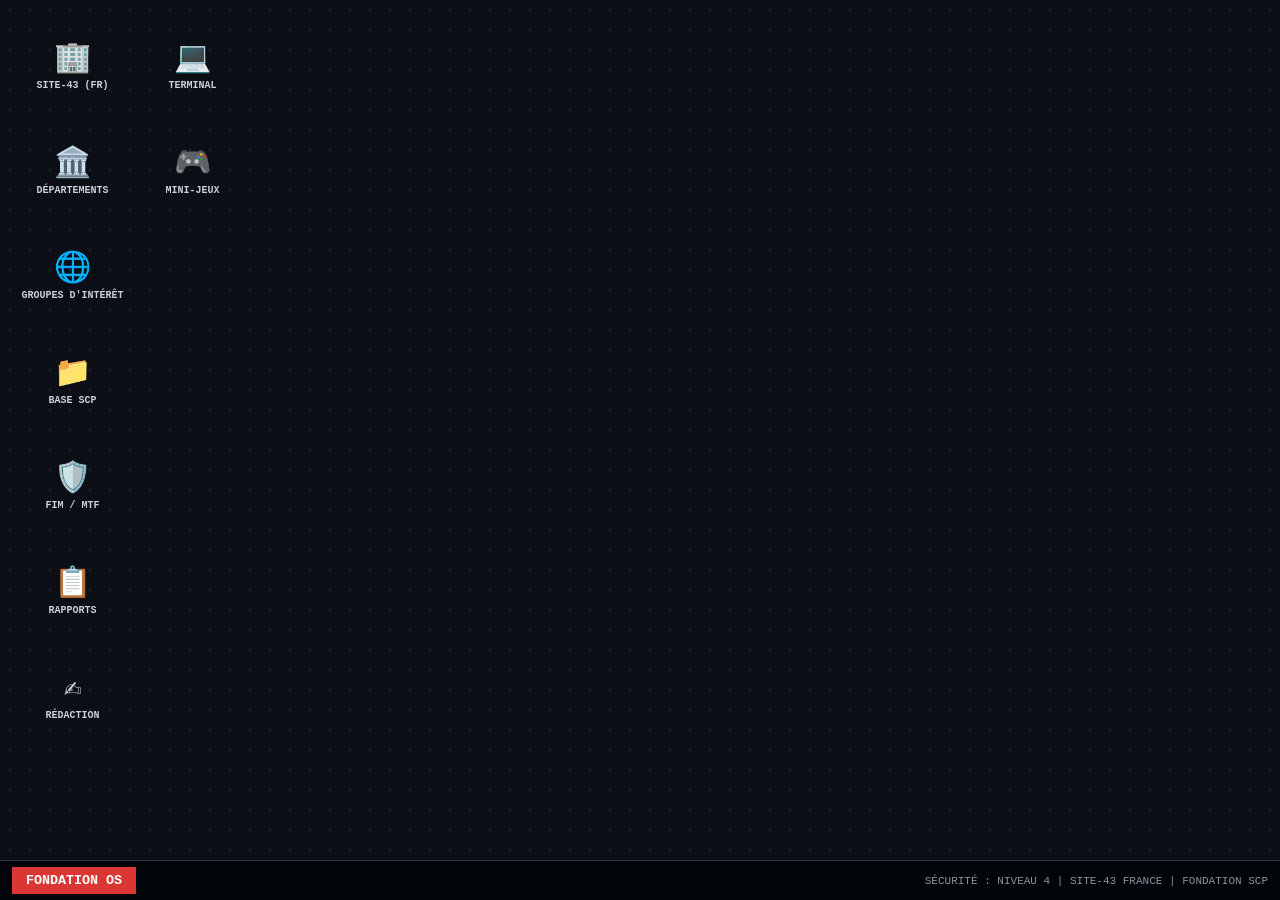
==== commit 7bc2a826: "Update index.html" ====
--- a/index.html
+++ b/index.html
@@ -1,408 +1,289 @@
 <!DOCTYPE html>
 <html lang="fr">
 <head>
-  <meta charset="UTF-8">
-  <meta name="viewport" content="width=device-width, initial-scale=1.0">
-  <title>Base de Données Intranet - Fondation SCP</title>
-  <style>
-    :root {
-      --scp-red: #900000;
-      --scp-red-hover: #b30000;
-      --scp-dark: #121212;
-      --scp-gray-dark: #1e1e1e;
-      --scp-gray-mid: #2a2a2a;
-      --scp-gray-light: #d0d0d0;
-      --scp-border: #444444;
-      --scp-yellow: #f2f2c2;
-    }
-
-    * {
-      box-sizing: border-box;
-    }
-
-    body {
-      font-family: "Courier New", Courier, monospace, "Segoe UI", sans-serif;
-      background-color: var(--scp-dark);
-      color: var(--scp-gray-light);
-      margin: 0;
-      padding: 0;
-      line-height: 1.5;
-    }
-
-    /* EN-TÊTE FONDATION SCP */
-    header {
-      background-color: var(--scp-gray-dark);
-      border-bottom: 3px solid var(--scp-red);
-      padding: 20px;
-      text-align: center;
-      position: relative;
-    }
-
-    .header-content {
-      max-width: 1000px;
-      margin: 0 auto;
-      display: flex;
-      align-items: center;
-      justify-content: center;
-      gap: 20px;
-      flex-wrap: wrap;
-    }
-
-    .scp-logo {
-      width: 70px;
-      height: 70px;
-      border: 3px solid var(--scp-gray-light);
-      border-radius: 50%;
-      display: flex;
-      align-items: center;
-      justify-content: center;
-      font-weight: bold;
-      font-size: 22px;
-      letter-spacing: -1px;
-      color: #fff;
-      background: #000;
-      box-shadow: 0 0 10px rgba(255,0,0,0.2);
-    }
-
-    .header-titles h1 {
-      margin: 0;
-      color: #ffffff;
-      font-size: 1.8rem;
-      letter-spacing: 2px;
-      text-transform: uppercase;
-    }
-
-    .header-titles p {
-      margin: 5px 0 0 0;
-      color: var(--scp-red);
-      font-weight: bold;
-      letter-spacing: 3px;
-      font-size: 0.9rem;
-    }
-
-    /* CONTENEUR PRINCIPAL */
-    main {
-      max-width: 1000px;
-      margin: 30px auto;
-      padding: 0 20px;
-    }
-
-    /* BANNIÈRE D'AVERTISSEMENT */
-    .notice-box {
-      background-color: var(--scp-yellow);
-      color: #111111;
-      border: 1px solid #999;
-      padding: 15px;
-      margin-bottom: 30px;
-      border-left: 8px solid var(--scp-red);
-      font-family: Arial, sans-serif;
-    }
-
-    .notice-box h3 {
-      margin-top: 0;
-      color: var(--scp-red);
-      text-transform: uppercase;
-      letter-spacing: 1px;
-    }
-
-    /* TITRES DE SECTIONS */
-    h2 {
-      color: #ffffff;
-      border-bottom: 2px solid var(--scp-red);
-      padding-bottom: 8px;
-      margin-top: 40px;
-      text-transform: uppercase;
-      letter-spacing: 1px;
-    }
-
-    h3 {
-      color: var(--scp-red);
-      margin-top: 25px;
-      border-left: 3px solid var(--scp-red);
-      padding-left: 10px;
-    }
-
-    /* LISTES ET DÉROULANTS */
-    details {
-      background-color: var(--scp-gray-dark);
-      border: 1px solid var(--scp-border);
-      border-radius: 4px;
-      padding: 15px;
-      margin-bottom: 20px;
-    }
-
-    summary {
-      font-weight: bold;
-      color: #ffffff;
-      cursor: pointer;
-      outline: none;
-    }
-
-    summary:hover {
-      color: var(--scp-red);
-    }
-
-    ul {
-      list-style-type: square;
-      padding-left: 20px;
-    }
-
-    .grid-list {
-      display: grid;
-      grid-template-columns: repeat(auto-fill, minmax(280px, 1fr));
-      gap: 10px;
-      padding-left: 0;
-      list-style-type: none;
-    }
-
-    .grid-list li {
-      background: var(--scp-gray-dark);
-      border: 1px solid var(--scp-border);
-      padding: 8px 12px;
-      border-left: 3px solid var(--scp-red);
-    }
-
-    /* TABLEAU SCP */
-    table {
-      width: 100%;
-      border-collapse: collapse;
-      margin-top: 15px;
-      background-color: var(--scp-gray-dark);
-    }
-
-    th, td {
-      border: 1px solid var(--scp-border);
-      padding: 10px;
-      text-align: left;
-    }
-
-    th {
-      background-color: var(--scp-gray-mid);
-      color: #ffffff;
-      text-transform: uppercase;
-      font-size: 0.85rem;
-    }
-
-    tr:nth-child(even) {
-      background-color: rgba(255, 255, 255, 0.02);
-    }
-
-    tr:hover {
-      background-color: rgba(144, 0, 0, 0.15);
-    }
-
-    .score {
-      color: #4caf50;
-      font-weight: bold;
-    }
-
-    /* PIED DE PAGE */
-    footer {
-      text-align: center;
-      padding: 30px;
-      margin-top: 50px;
-      border-top: 1px solid var(--scp-border);
-      color: #777;
-      font-size: 0.8rem;
-    }
-  </style>
+<meta charset="UTF-8">
+<meta name="viewport" content="width=device-width, initial-scale=1.0">
+<title>SCP OS - TERMINAL DU SITE-43 (FRANCE)</title>
+<style>
+  :root {
+    --bg-color: #0b0e14;
+    --win-bg: #161b22;
+    --win-header: #21262d;
+    --text-color: #c9d1d9;
+    --accent: #da3633;
+    --border: #30363d;
+    --font: 'Courier New', Courier, monospace;
+  }
+
+  * { box-sizing: border-box; margin: 0; padding: 0; user-select: none; }
+  body {
+    background-color: var(--bg-color);
+    color: var(--text-color);
+    font-family: var(--font);
+    height: 100vh;
+    overflow: hidden;
+    background-image: radial-gradient(#1f242c 1px, transparent 1px);
+    background-size: 20px 20px;
+  }
+
+  /* BUREAU ET ICÔNES */
+  #desktop {
+    width: 100vw;
+    height: calc(100vh - 40px);
+    padding: 20px;
+    display: flex;
+    flex-direction: column;
+    flex-wrap: wrap;
+    align-content: flex-start;
+    gap: 15px;
+  }
+
+  .icon {
+    width: 105px;
+    height: 90px;
+    display: flex;
+    flex-direction: column;
+    align-items: center;
+    justify-content: center;
+    border: 1px solid transparent;
+    border-radius: 4px;
+    cursor: pointer;
+    text-align: center;
+    color: var(--text-color);
+    transition: background 0.2s, border 0.2s;
+  }
+
+  .icon:hover {
+    background-color: rgba(218, 54, 51, 0.15);
+    border-color: var(--accent);
+  }
+
+  .icon-img { font-size: 30px; margin-bottom: 4px; }
+  .icon-title { font-size: 10px; font-weight: bold; text-transform: uppercase; }
+
+  /* BARRE DES TÂCHES */
+  #taskbar {
+    height: 40px;
+    background: #010409;
+    border-top: 1px solid var(--border);
+    display: flex;
+    align-items: center;
+    justify-content: space-between;
+    padding: 0 12px;
+    position: absolute;
+    bottom: 0;
+    width: 100%;
+    z-index: 9999;
+  }
+
+  .start-btn {
+    background: var(--accent);
+    color: #fff;
+    border: none;
+    padding: 6px 14px;
+    font-family: var(--font);
+    font-weight: bold;
+    cursor: pointer;
+    text-transform: uppercase;
+  }
+
+  .system-status { font-size: 11px; color: #8b949e; }
+
+  /* SYSTÈME DE FENÊTRES */
+  .window {
+    position: absolute;
+    width: 850px;
+    height: 580px;
+    background: var(--win-bg);
+    border: 1px solid var(--border);
+    box-shadow: 0 10px 35px rgba(0,0,0,0.85);
+    display: none;
+    flex-direction: column;
+    z-index: 10;
+    border-radius: 4px;
+    overflow: hidden;
+  }
+
+  .win-header {
+    background: var(--win-header);
+    padding: 8px 12px;
+    display: flex;
+    justify-content: space-between;
+    align-items: center;
+    cursor: move;
+    border-bottom: 1px solid var(--border);
+  }
+
+  .win-title {
+    font-weight: bold;
+    font-size: 12px;
+    color: var(--accent);
+    text-transform: uppercase;
+    letter-spacing: 1px;
+  }
+
+  .win-close {
+    background: transparent;
+    border: none;
+    color: #8b949e;
+    font-weight: bold;
+    cursor: pointer;
+    font-size: 16px;
+  }
+  .win-close:hover { color: var(--accent); }
+
+  .win-content {
+    flex: 1;
+    padding: 16px;
+    overflow-y: auto;
+    font-size: 13px;
+    line-height: 1.6;
+    user-select: text;
+  }
+
+  /* LISTES ET ELEMENTS UI */
+  .list-item {
+    padding: 8px 10px;
+    border-bottom: 1px solid var(--border);
+    cursor: pointer;
+    display: flex;
+    justify-content: space-between;
+    align-items: center;
+  }
+  .list-item:hover { background: rgba(255,255,255,0.05); }
+
+  .grid-container {
+    display: grid;
+    grid-template-columns: repeat(auto-fill, minmax(240px, 1fr));
+    gap: 8px;
+    margin-top: 10px;
+  }
+
+  .grid-card {
+    background: #0d1117;
+    border: 1px solid var(--border);
+    padding: 8px 12px;
+    border-left: 3px solid var(--accent);
+    font-size: 12px;
+  }
+
+  .tag { background: #21262d; padding: 2px 8px; border-radius: 3px; font-size: 10px; font-weight: bold; }
+  .tag-keter { border: 1px solid #da3633; color: #da3633; }
+  .tag-euclid { border: 1px solid #d29922; color: #d29922; }
+  .tag-safe { border: 1px solid #3fb950; color: #3fb950; }
+  .tag-thaumiel { border: 1px solid #a371f7; color: #a371f7; }
+  .tag-neutralized { border: 1px solid #8b949e; color: #8b949e; }
+
+  .article-title { font-size: 18px; color: var(--accent); margin-bottom: 12px; border-bottom: 1px solid var(--border); padding-bottom: 6px; text-transform: uppercase; }
+  .section-sub { font-size: 14px; color: #fff; margin: 15px 0 8px 0; border-left: 3px solid var(--accent); padding-left: 8px; text-transform: uppercase; }
+  .back-btn, .action-btn { background: var(--win-header); color: var(--text-color); border: 1px solid var(--border); padding: 6px 12px; margin-bottom: 12px; cursor: pointer; font-family: var(--font); }
+  .back-btn:hover, .action-btn:hover { border-color: var(--accent); background: var(--accent); color: #fff; }
+
+  .form-group { margin-bottom: 12px; }
+  .form-group label { display: block; margin-bottom: 4px; font-weight: bold; font-size: 11px; text-transform: uppercase; color: #8b949e; }
+  .form-control { width: 100%; background: #0d1117; border: 1px solid var(--border); color: var(--text-color); padding: 8px; font-family: var(--font); }
+  .form-control:focus { border-color: var(--accent); outline: none; }
+  textarea.form-control { resize: vertical; min-height: 80px; }
+
+  /* TERMINAL CONSOLE INTERACTIF */
+  .terminal-area { background: #000; color: #00ff66; font-family: monospace; height: 100%; display: flex; flex-direction: column; padding: 10px; }
+  #terminal-output { flex: 1; overflow-y: auto; margin-bottom: 10px; white-space: pre-wrap; font-size: 12px; }
+  .terminal-input-line { display: flex; align-items: center; }
+  .terminal-prompt { color: #00ff66; margin-right: 8px; font-weight: bold; }
+  #terminal-input { background: transparent; border: none; color: #00ff66; font-family: monospace; width: 100%; font-size: 12px; }
+  #terminal-input:focus { outline: none; }
+
+  /* MINI JEU */
+  #minesweeper-grid { display: grid; grid-template-columns: repeat(8, 30px); gap: 2px; margin-top: 10px; }
+  .cell { width: 30px; height: 30px; background: #21262d; border: 1px solid var(--border); display: flex; align-items: center; justify-content: center; font-weight: bold; cursor: pointer; }
+  .cell.revealed { background: #0d1117; }
+</style>
 </head>
 <body>
 
-  <header>
-    <div class="header-content">
-      <div class="scp-logo">SCP</div>
-      <div class="header-titles">
-        <h1>Fondation SCP</h1>
-        <p>SÉCURISER • CONFINER • PROTÉGER</p>
-      </div>
-    </div>
-  </header>
-
-  <main>
-
-    <!-- BANNIÈRE SÉCURITÉ -->
-    <div class="notice-box">
-      <h3>Avis de la Sécurité des Informations (RAISA)</h3>
-      <p><strong>AVERTISSEMENT :</strong> L'ACCÈS NON AUTORISÉ À CE FICHIER EST STRICTEMENT INTERDIT. LES TENTATIVES D'ACCÈS INTEMPESTIVES SONT ENREGISTRÉES ET ENTRAÎNERONT DES SANCTIONS DISCIPLINAIRES ET L'INJECTION D'AMNÉSIQUES DE CLASSE A.</p>
-    </div>
-
-    <!-- FORCES D'INTERVENTION MOBILES -->
-    <h2>Forces d'Intervention Mobiles (FIM)</h2>
-    <details>
-      <summary>► Afficher l'index des Forces d'Intervention Mobiles</summary>
-      <ul class="grid-list" style="margin-top: 15px;">
-        <li><strong>FIM Alpha-1</strong> ("Les Bras Droits")</li>
-        <li><strong>FIM Alpha-4</strong> ("Pony Express")</li>
-        <li><strong>FIM Alpha-5</strong> ("Paranéants")</li>
-        <li><strong>FIM Alpha-9</strong> ("Le Dernier Espoir")</li>
-        <li><strong>FIM Alpha-45</strong> ("Les Concierges")</li>
-        <li><strong>FIM Bêta-1</strong> ("Les Cautérisateurs")</li>
-        <li><strong>FIM Bêta-2</strong> ("Gars du Bayou")</li>
-        <li><strong>FIM Bêta-4</strong> ("Les Naufragés")</li>
-        <li><strong>FIM Bêta-7</strong> ("Chapeliers Maz")</li>
-        <li><strong>FIM Bêta-10</strong> ("Sauterelles du Temps")</li>
-        <li><strong>FIM Bêta-43</strong> ("Con-Trôleurs")</li>
-        <li><strong>FIM Bêta-777</strong> ("Lance d'Hécate")</li>
-        <li><strong>FIM Gamma-1</strong> ("Chercher et détruire")</li>
-        <li><strong>FIM Gamma-4</strong> ("L'Équipage de Barbeblonde")</li>
-        <li><strong>FIM Gamma-4</strong> ("Les cerfs verts")</li>
-        <li><strong>FIM Gamma-5</strong> ("Hareng Rouge")</li>
-        <li><strong>FIM Gamma-6</strong> ("Amuse-gueule des Profondeurs")</li>
-        <li><strong>FIM Gamma-13</strong> ("Gardiens des Lois d'Asimov")</li>
-        <li><strong>FIM Gamma-44</strong> ("Casiers à Viande")</li>
-        <li><strong>FIM Gamma-89</strong> ("Rock and a Hard Place")</li>
-        <li><strong>FIM Delta-0</strong> ("Les Hommes en Noir")</li>
-        <li><strong>FIM Delta-3</strong> ("Les Dragons")</li>
-        <li><strong>FIM Delta-3</strong> ("Main de Salomon")</li>
-        <li><strong>FIM Delta-4</strong> ("Safari Time !")</li>
-        <li><strong>FIM Delta-4</strong> ("Minutemen")</li>
-        <li><strong>FIM Delta-5</strong> ("Les Traqueurs")</li>
-        <li><strong>FIM Delta-14</strong> ("Pays des Merveilles d'Hiver")</li>
-        <li><strong>FIM Delta-20</strong> ("Fume ça")</li>
-        <li><strong>FIM Delta-45</strong> ("Tonnerre Retentissant")</li>
-        <li><strong>FIM Epsilon-6</strong> ("Les Idiots du Village")</li>
-        <li><strong>FIM Epsilon-7</strong> ("Ne m'oubliez pas")</li>
-        <li><strong>FIM Epsilon-9</strong> ("Les Cracheurs de Feu")</li>
-        <li><strong>FIM Epsilon-11</strong> ("Renard à Neuf Queues")</li>
-        <li><strong>FIM Epsilon-13</strong> ("Destinée Manifeste")</li>
-        <li><strong>FIM Epsilon-33</strong> ("Ford Pintos")</li>
-        <li><strong>FIM Zêta-9</strong> ("Rats-Taupes")</li>
-        <li><strong>FIM Êta-4</strong> ("Arrière Thoth")</li>
-        <li><strong>FIM Êta-5</strong> ("Jäger Bombers")</li>
-        <li><strong>FIM Êta-10</strong> ("Ne voient pas le Mal")</li>
-        <li><strong>FIM Êta-11</strong> ("Les Bêtes Sauvages")</li>
-        <li><strong>FIM Êta-13</strong> ("Les touristes de Gulliver")</li>
-        <li><strong>FIM Êta-77</strong> ("Des Sphères dans des Sphères")</li>
-        <li><strong>FIM Thêta-4</strong> ("Les Jardiniers")</li>
-        <li><strong>FIM Thêta-5</strong> ("Le Plus Gros Bateau")</li>
-        <li><strong>FIM Thêta-90</strong> ("Meuleurs d'Angles")</li>
-        <li><strong>FIM Iota-10</strong> ("Putain de Fédéraux")</li>
-        <li><strong>FIM Kappa-10</strong> ("Skynet")</li>
-        <li><strong>FIM Kappa-14</strong> ("AH ! Tahiti Bob !")</li>
-        <li><strong>FIM Kappa-43</strong> ("Les médiateurs")</li>
-        <li><strong>FIM Lambda-4</strong> ("Les Ornithologues")</li>
-        <li><strong>FIM Lambda-5</strong> ("Les Lapins Blancs")</li>
-        <li><strong>FIM Lambda-9</strong> ("L'Esprit sur la Matière")</li>
-        <li><strong>FIM Lambda-12</strong> ("Lutte contre les Ravageurs")</li>
-        <li><strong>FIM Lambda-12</strong> ("Kinkshamers")</li>
-        <li><strong>FIM Lambda-14</strong> ("Les Inspecteurs Une Étoile")</li>
-        <li><strong>FIM Mu-0</strong> ("Démons de Maxwell")</li>
-        <li><strong>FIM Mu-3</strong> ("Les Plus Offrants")</li>
-        <li><strong>FIM Mu-4</strong> ("Debuggers")</li>
-        <li><strong>FIM Mu-12</strong> ("Les Farfouilleurs")</li>
-        <li><strong>FIM Mu-13</strong> ("SOS Fantômes")</li>
-        <li><strong>FIM Nu-3</strong> ("Limnophobie")</li>
-        <li><strong>FIM Nu-7</strong> ("Coup de Marteau")</li>
-        <li><strong>FIM Xi-3</strong> ("L'Invasion des Profanateurs")</li>
-        <li><strong>FIM Xi-5</strong> ("Brutes de Newton")</li>
-        <li><strong>FIM Xi-8</strong> ("Les Derniers À Tomber")</li>
-        <li><strong>FIM Xi-13</strong> ("Sequere Nos")</li>
-        <li><strong>FIM Omicron Rhô</strong> ("L'Équipe de Rêves")</li>
-        <li><strong>FIM Omicron-12</strong> ("Renard à Neuf Dox")</li>
-        <li><strong>FIM Omicron-19</strong> ("Cauchemar en Costard")</li>
-        <li><strong>FIM Pi-1</strong> ("Les Citadins")</li>
-        <li><strong>FIM Pi-43</strong> ("Déchets en Entrée, Déchets en Sortie")</li>
-        <li><strong>FIM Rhô-1</strong> ("Les Professeurs")</li>
-        <li><strong>FIM Rhô-7</strong> ("Fête de bienvenue")</li>
-        <li><strong>FIM Rhô-9</strong> ("Support Technique")</li>
-        <li><strong>FIM Rhô-19</strong> ("Les Cythéréens")</li>
-        <li><strong>FIM Rhô-43</strong> ("Envahisseurs d'habitat")</li>
-        <li><strong>FIM Sigma-3</strong> ("Les Bibliographes")</li>
-        <li><strong>FIM Sigma-5</strong> ("TABLEAU DÉPLIANT")</li>
-        <li><strong>FIM Sigma-6</strong> ("Les Pataugeurs")</li>
-        <li><strong>FIM Sigma-9</strong> ("Les Valkyries")</li>
-        <li><strong>FIM Sigma-10</strong> ("Les bras des Paresseux")</li>
-        <li><strong>FIM Sigma-11</strong> ("Les Zinzins de l'Espace")</li>
-        <li><strong>FIM Sigma-66</strong> ("Seize Tonnes")</li>
-        <li><strong>FIM Sigma-66</strong> ("Voile d'Acier")</li>
-        <li><strong>FIM Tau-3</strong> ("Régiment du Roy")</li>
-        <li><strong>FIM Tau-5</strong> ("Samsara")</li>
-        <li><strong>FIM Tau-9</strong> ("Rats de Bibliothèque")</li>
-        <li><strong>FIM Tau-22</strong> ("Feux de Forêts")</li>
-        <li><strong>FIM Tau-51</strong> ("Rixe Urbaine")</li>
-        <li><strong>FIM Upsilon-4</strong> ("Pilule de Sucre")</li>
-        <li><strong>FIM Upsilon-11</strong> ("Réveil d'Avalon")</li>
-        <li><strong>FIM Upsilon-20</strong> ("Hogtown Garrison")</li>
-        <li><strong>FIM Upsilon-23</strong> ("Critiques d'Art")</li>
-        <li><strong>FIM Upsilon-33</strong> ("Critiques précipitées")</li>
-        <li><strong>FIM Phi-2</strong> ("Petites Futées")</li>
-        <li><strong>FIM Phi-16</strong> ("Les Pots Cassés")</li>
-        <li><strong>FIM Phi-Élan</strong> ("Chalutiers Providentiels")</li>
-        <li><strong>FIM Chi-7</strong> ("Dompteurs de la Peste")</li>
-        <li><strong>FIM Chi-9</strong> ("Tourneurs de Pages")</li>
-        <li><strong>FIM Psi-7</strong> ("Amélioration du Domicile")</li>
-        <li><strong>FIM Psi-8</strong> ("Les Silencieux")</li>
-        <li><strong>FIM Psi-9</strong> ("Ceux qui regardent l'Abîme")</li>
-        <li><strong>FIM Psi-10</strong> ("Motivateurs de Maslow")</li>
-        <li><strong>FIM Psi-13</strong> ("Chasseurs de Sorcières")</li>
-        <li><strong>FIM Psi-18</strong> ("Traqueurs de Contrats")</li>
-        <li><strong>FIM Oméga-0</strong> ("Ará Orún")</li>
-        <li><strong>FIM Oméga-1</strong> ("La Main Gauche de la Loi")</li>
-        <li><strong>FIM Oméga-5</strong> ("Les Joailliers")</li>
-        <li><strong>FIM Oméga-7</strong> ("La Boîte de Pandore")</li>
-        <li><strong>FIM Oméga-9</strong> ("Les Flingueurs")</li>
-        <li><strong>FIM Oméga-12</strong> ("Les Talons d'Achille")</li>
-        <li><strong>FIM Oméga-20</strong> ("Police de la Pensée")</li>
-        <li><strong>FIM Oméga-45</strong> ("Samouraï de la rue")</li>
-        <li><strong>FIM Stigma-9</strong> ("Évolués à partir de Rouages...")</li>
-        <li><strong>FIM Titan-1</strong> ("En dehors des sentiers battus")</li>
-        <li><strong>FIM Rēsh-1</strong> ("Siège de la Conscience")</li>
-        <li><strong>FIM Sampi-6</strong> ("Nombres Imaginaires")</li>
-      </ul>
-    </details>
-
-    <!-- GROUPES D'INTÉRÊT -->
-    <h2>Groupes d'Intérêt (GdI / GoI)</h2>
-    <ul class="grid-list">
-      <li>Anderson Robotics</li>
-      <li>Arcadia</li>
-      <li>Les Arpenteurs</li>
-      <li>Bureau pour la Réclamation des Artefacts Islamiques (BRAI)</li>
-      <li>Docteur Wondertainment</li>
-      <li>La Cinquième Église</li>
-      <li>Le Cirque de l'Inquiétant d'Herman Fuller</li>
-      <li>La Coalition Mondiale Occulte (CMO)</li>
-      <li>Le Collectif Oneiroi</li>
-      <li>La Commission des Cargaisons Insolites</li>
-      <li>Les Cultes Sarqiques</li>
-      <li>Les Daevites</li>
-      <li>Deer College</li>
-      <li>L'Église du Dieu Brisé</li>
-      <li>L'Église du Second Hytoth</li>
-      <li>Les Enfants du Roi Écarlate</li>
-      <li>L'Esprit de Chicago</li>
-      <li>Et Maintenant On Est Cool ?</li>
-      <li>La Fabrique</li>
-      <li>La Fondation Caritative de la Manne</li>
-      <li>La Fondation Royale de Sa Majesté (P.S.C.P.)</li>
-      <li>Greazeburger Incorporated</li>
-      <li>GRU Division "P"</li>
-      <li>L'Initiative des Trois Lunes</li>
-      <li>L'Initiative Horizon</li>
-      <li>IJIEPA (Institut Japonais)</li>
-      <li>L'Insurrection du Chaos</li>
-      <li>Les Joueurs Contre l'Herbe</li>
-      <li>Juste des Trucs de Filles</li>
-      <li>Laboratoires Prometheus, Inc.</li>
-      <li>La Main du Serpent</li>
-      <li>Marshall, Carter & Dark Ltd</li>
-      <li>Parawatch</li>
-      <li>"Personne"</li>
-      <li>Les Productions Pseudogenèse</li>
-      <li>La Reine Noire</li>
-      <li>Les Restaurants Ambrose</li>
-      <li>Shark Punching Center</li>
-      <li>Les Solutions Fauniques Wilson</li>
-      <li>Unité des Incidents Inhabituels (U2I) - FBI</li>
-      <li>L'Université d'Alexylva</li>
-      <li>Vikander-Kneed Technical Media</li>
-    </ul>
-
-    <!-- DÉPARTEMENTS ET STRUCTURES -->
-    <h2>Structure Interne & Départements</h2>
-
-    <h3>Administration & Commandement</h3>
+<!-- BUREAU INTERACTIF -->
+<div id="desktop">
+  <div class="icon" onclick="openWindow('win-site43')">
+    <div class="icon-img">🏢</div>
+    <div class="icon-title">Site-43 (FR)</div>
+  </div>
+
+  <div class="icon" onclick="openWindow('win-departments')">
+    <div class="icon-img">🏛️</div>
+    <div class="icon-title">Départements</div>
+  </div>
+
+  <div class="icon" onclick="openWindow('win-goi')">
+    <div class="icon-img">🌐</div>
+    <div class="icon-title">Groupes d'Intérêt</div>
+  </div>
+
+  <div class="icon" onclick="openWindow('win-scp')">
+    <div class="icon-img">📁</div>
+    <div class="icon-title">Base SCP</div>
+  </div>
+
+  <div class="icon" onclick="openWindow('win-fim')">
+    <div class="icon-img">🛡️</div>
+    <div class="icon-title">FIM / MTF</div>
+  </div>
+
+  <div class="icon" onclick="openWindow('win-reports')">
+    <div class="icon-img">📋</div>
+    <div class="icon-title">Rapports</div>
+  </div>
+
+  <div class="icon" onclick="openWindow('win-editor')">
+    <div class="icon-img">✍️</div>
+    <div class="icon-title">Rédaction</div>
+  </div>
+
+  <div class="icon" onclick="openWindow('win-console')">
+    <div class="icon-img">💻</div>
+    <div class="icon-title">Terminal</div>
+  </div>
+
+  <div class="icon" onclick="openWindow('win-games')">
+    <div class="icon-img">🎮</div>
+    <div class="icon-title">Mini-Jeux</div>
+  </div>
+</div>
+
+<!-- BARRE DES TÂCHES -->
+<div id="taskbar">
+  <button class="start-btn">FONDATION OS</button>
+  <div class="system-status">SÉCURITÉ : NIVEAU 4 | SITE-43 FRANCE | FONDATION SCP</div>
+</div>
+
+<!-- FENÊTRE 1 : SITE-43 -->
+<div id="win-site43" class="window" style="top:30px; left:50px;">
+  <div class="win-header">
+    <span class="win-title">DOSSIER INFOS - SITE-43 (FRANCE)</span>
+    <button class="win-close" onclick="closeWindow('win-site43')">✕</button>
+  </div>
+  <div class="win-content">
+    <h2 class="article-title">SITE-43 : INSTALLATION OFFICIELLE FRANÇAISE</h2>
+    <p><strong>Localisation :</strong> France Métropolitaine (Secteur Anomale Sécurisé).</p>
+    <p><strong>Wiki Officiel :</strong> <a href="https://site43.miraheze.org/wiki/Accueil" target="_blank" style="color:var(--accent);">site43.miraheze.org</a></p>
+    <p><strong>Base Principale :</strong> <a href="http://fondationscp.wikidot.com" target="_blank" style="color:var(--accent);">fondationscp.wikidot.com</a></p>
+    <br>
+    <p><strong>Présentation du Site-43 :</strong> Le Site-43 est une installation majeure de la branche francophone de la Fondation SCP. Il regroupe des divisions spécialisées de confinement, de recherche parasciences et d'intervention tactique sur le territoire français.</p>
+    <br>
+    <p><strong>Directeur du Site :</strong> Commandement du Secteur FR-43</p>
+    <p><strong>Niveau de Sécurité :</strong> Rétention renforcée - Accès Niveau 4 requis.</p>
+  </div>
+</div>
+
+<!-- FENÊTRE 2 : DÉPARTEMENTS ET STRUCTURES -->
+<div id="win-departments" class="window" style="top:50px; left:90px;">
+  <div class="win-header">
+    <span class="win-title">STRUCTURE INTERNE & DÉPARTEMENTS</span>
+    <button class="win-close" onclick="closeWindow('win-departments')">✕</button>
+  </div>
+  <div class="win-content">
+    <h2 class="article-title">DÉPARTEMENTS DE LA FONDATION SCP</h2>
+    
+    <div class="section-sub">Administration & Commandement</div>
     <ul>
       <li>Conseil O5</li>
       <li>Comité d'Éthique</li>
@@ -410,99 +291,515 @@
       <li>Conseil des Douze Signes du Zodiaque Chinois</li>
     </ul>
 
-    <h3>Départements Généraux & Opérationnels</h3>
-    <ul>
-      <li>Département Administratif</li>
-      <li>Département des Affaires Externes (DAE)</li>
-      <li>Département d'Ingénierie et des Services Techniques</li>
-      <li>Agence de Renseignements</li>
-      <li>Département de la Sécurité Interne</li>
-      <li>Département de la Logistique</li>
-      <li>Département de Manufacture</li>
-      <li>Département Médical</li>
-      <li>Forces d'Interventions Mobiles</li>
-      <li>Département Scientifique</li>
-      <li>Département de la Sécurité</li>
-      <li>Département de Justice Interne (DJI)</li>
-      <li>Département des Recherches et Analyses Internes (DRAI)</li>
-    </ul>
-
-    <h3>Départements Spécialisés & Divisions</h3>
-    <ul class="grid-list">
-      <li>Département d'Alchimie</li>
-      <li>Département des Anomalies Temporelles</li>
-      <li>Division Antimémétique</li>
-      <li>Division des Archives</li>
-      <li>Autorité de Réponse Tactique</li>
-      <li>Département des Autres</li>
-      <li>Département de Conception des Armes Anormales</li>
-      <li>Département de la Continuité</li>
-      <li>Division Cryptozoologique</li>
-      <li>Département de Déclassification</li>
-      <li>Département d'Entomologie</li>
-      <li>Département des Espaces Purgatoires</li>
-      <li>Division d'Inclusion des Entités Anormales</li>
-      <li>Division des IA Autonomes</li>
-      <li>Département de Maîtrise des Foyers</li>
-      <li>Département des Mathématiques</li>
-      <li>Département des Mythologies et Folklores</li>
-      <li>Département de Pataphysique</li>
-      <li>Département des Suppressions</li>
-      <li>Département de Surréalisme</li>
-      <li>Département de Théologie Tactique</li>
-      <li>Département des Anormalités</li>
-      <li>Département de Censure et Désinformation</li>
-      <li>Département de Démonologie</li>
-      <li>Réseau CORAIL</li>
-      <li>CAPRICA</li>
-      <li>Département des Passions</li>
-      <li>Département de Rétroaction</li>
-    </ul>
-
-    <!-- SCP NOTABLES -->
-    <h2>Fiches SCP Principales</h2>
-    <table>
-      <thead>
-        <tr>
-          <th>Identifiant / Nom de l'Anomalie</th>
-          <th>Cote d'Évaluation</th>
-        </tr>
-      </thead>
-      <tbody>
-        <tr><td><strong>SCP-173</strong> - Le Sculpture</td><td class="score">+314</td></tr>
-        <tr><td><strong>••|•••••|••|•</strong> - (SCP-2521)</td><td class="score">+187</td></tr>
-        <tr><td><strong>SCP-___-J</strong> - Le Procrastinateur</td><td class="score">+149</td></tr>
-        <tr><td><strong>SCP-096</strong> - L'Homme Timide</td><td class="score">+137</td></tr>
-        <tr><td><strong>SCP-682</strong> - Reptile Difficile à Détruire</td><td class="score">+137</td></tr>
-        <tr><td><strong>SCP-2317</strong> - Une Porte vers une Autre Dimension</td><td class="score">+120</td></tr>
-        <tr><td><strong>SCP-049</strong> - Le Médecin de la Peste</td><td class="score">+103</td></tr>
-        <tr><td><strong>SCP-076</strong> - "Able"</td><td class="score">+89</td></tr>
-        <tr><td><strong>SCP-055</strong> - [Inconnu]</td><td class="score">+89</td></tr>
-        <tr><td><strong>SCP-106</strong> - Le Vieillard</td><td class="score">+89</td></tr>
-        <tr><td><strong>SCP-3999</strong> - Je suis au centre de tout ce qui m'arrive</td><td class="score">+83</td></tr>
-        <tr><td><strong>SCP-999</strong> - Monstre de Chatouilles</td><td class="score">+82</td></tr>
-        <tr><td><strong>SCP-035</strong> - Masque Possessif</td><td class="score">+79</td></tr>
-        <tr><td><strong>SCP-3008</strong> - Un IKEA Absolument Normal et Régulier</td><td class="score">+78</td></tr>
-        <tr><td><strong>SCP-5000</strong> - Pourquoi ?</td><td class="score">+74</td></tr>
-        <tr><td><strong>SCP-231</strong> - Exécutions des Exigences</td><td class="score">+74</td></tr>
-        <tr><td><strong>SCP-087</strong> - L'Escalier</td><td class="score">+71</td></tr>
-        <tr><td><strong>SCP-343</strong> - "Dieu"</td><td class="score">+70</td></tr>
-        <tr><td><strong>SCP-500</strong> - Panacée</td><td class="score">+66</td></tr>
-        <tr><td><strong>SCP-914</strong> - L'Horloge mécanique</td><td class="score">+66</td></tr>
-        <tr><td><strong>SCP-701</strong> - La Tragédie du Roi Leal</td><td class="score">+64</td></tr>
-        <tr><td><strong>Proposition du Dr Clef</strong> - Le Gardien du Seuil</td><td class="score">+58</td></tr>
-        <tr><td><strong>SCP-294</strong> - La Machine à Café</td><td class="score">+58</td></tr>
-        <tr><td><strong>SCP-3001</strong> - Réalité Rouge</td><td class="score">+53</td></tr>
-        <tr><td><strong>SCP-002</strong> - La Pièce "Vivante"</td><td class="score">+52</td></tr>
-      </tbody>
-    </table>
-
-  </main>
-
-  <footer>
-    <p>Sauf mention contraire, le contenu de cette page est distribué sous la licence Creative Commons Attribution-ShareAlike 3.0 License (CC-BY-SA).</p>
-    <p>SYSTEM ACCESS ID: SCiP-NET-FR-v4.0.2</p>
-  </footer>
-
+    <div class="section-sub">Départements Généraux & Opérationnels</div>
+    <div style="display:flex; flex-direction:column; gap:8px;">
+      <div style="border-left:3px solid var(--accent); padding-left:10px;">
+        <strong style="color:#fff;">Département Scientifique (DS)</strong>
+        <p style="font-size:12px; color:#8b949e;">Conduit les recherches théoriques et appliquées sur les anomalies pour comprendre leur fonctionnement et développer des protocoles de confinement.</p>
+      </div>
+      <div style="border-left:3px solid var(--accent); padding-left:10px;">
+        <strong style="color:#fff;">Département de la Sécurité (DSE)</strong>
+        <p style="font-size:12px; color:#8b949e;">Assure la protection physique des installations, du personnel et le maintien du confinement quotidien des entités.</p>
+      </div>
+      <div style="border-left:3px solid var(--accent); padding-left:10px;">
+        <strong style="color:#fff;">Département des Affaires Internes (DAI) / Justice Interne (DJI)</strong>
+        <p style="font-size:12px; color:#8b949e;">Chargé des enquêtes de loyauté, de l'élimination des fuites et de la détection des espions.</p>
+      </div>
+      <div style="border-left:3px solid var(--accent); padding-left:10px;">
+        <strong style="color:#fff;">Département Médical (DM)</strong>
+        <p style="font-size:12px; color:#8b949e;">Assure le suivi physique et psychologique du personnel du site, traitements amnésiques et chirurgies.</p>
+      </div>
+      <div style="border-left:3px solid var(--accent); padding-left:10px;">
+        <strong style="color:#fff;">Département de Sécurité de l'Information (DSI / RAISA)</strong>
+        <p style="font-size:12px; color:#8b949e;">Gère l'archivage, la censure, la protection des réseaux et la désinformation civile.</p>
+      </div>
+      <div style="border-left:3px solid var(--accent); padding-left:10px;">
+        <strong style="color:#fff;">Département de la Logistique & Manufacture</strong>
+        <p style="font-size:12px; color:#8b949e;">Gère le ravitaillement, la distribution des ressources, la Classe D et les infrastructures.</p>
+      </div>
+    </div>
+
+    <div class="section-sub">Départements Spécialisés & Divisions</div>
+    <div class="grid-container">
+      <div class="grid-card">Département d'Alchimie</div>
+      <div class="grid-card">Anomalies Temporelles</div>
+      <div class="grid-card">Division Antimémétique</div>
+      <div class="grid-card">Division des Archives</div>
+      <div class="grid-card">Réponse Tactique</div>
+      <div class="grid-card">Département des Autres</div>
+      <div class="grid-card">Conception d'Armes Anormales</div>
+      <div class="grid-card">Département de la Continuité</div>
+      <div class="grid-card">Division Cryptozoologique</div>
+      <div class="grid-card">Département de Déclassification</div>
+      <div class="grid-card">Département d'Entomologie</div>
+      <div class="grid-card">Espaces Purgatoires</div>
+      <div class="grid-card">Inclusion des Entités Anormales</div>
+      <div class="grid-card">Division des IA Autonomes</div>
+      <div class="grid-card">Maîtrise des Foyers</div>
+      <div class="grid-card">Département des Mathématiques</div>
+      <div class="grid-card">Mythologies et Folklores</div>
+      <div class="grid-card">Département de Pataphysique</div>
+      <div class="grid-card">Département des Suppressions</div>
+      <div class="grid-card">Département de Surréalisme</div>
+      <div class="grid-card">Théologie Tactique</div>
+      <div class="grid-card">Département des Anormalités</div>
+      <div class="grid-card">Censure et Désinformation</div>
+      <div class="grid-card">Département de Démonologie</div>
+      <div class="grid-card">Réseau CORAIL</div>
+      <div class="grid-card">CAPRICA</div>
+      <div class="grid-card">Département des Passions</div>
+      <div class="grid-card">Département de Rétroaction</div>
+    </div>
+  </div>
+</div>
+
+<!-- FENÊTRE 3 : GROUPES D'INTÉRÊT (GoI) -->
+<div id="win-goi" class="window" style="top:60px; left:110px;">
+  <div class="win-header">
+    <span class="win-title">BASE DE DONNÉES - GROUPES D'INTÉRÊT (GdI / GoI)</span>
+    <button class="win-close" onclick="closeWindow('win-goi')">✕</button>
+  </div>
+  <div class="win-content">
+    <h2 class="article-title">GROUPES D'INTÉRÊT RÉPERTORIÉS</h2>
+    <div class="grid-container" id="goi-content-area"></div>
+  </div>
+</div>
+
+<!-- FENÊTRE 4 : BASE SCP (SANS NOTATIONS) -->
+<div id="win-scp" class="window" style="top:70px; left:130px;">
+  <div class="win-header">
+    <span class="win-title">BASE DE DONNÉES SCP (FICHES ANOMALES)</span>
+    <button class="win-close" onclick="closeWindow('win-scp')">✕</button>
+  </div>
+  <div class="win-content" id="scp-content-area"></div>
+</div>
+
+<!-- FENÊTRE 5 : FIM / MTF COMPLETE (110+ UNITES) -->
+<div id="win-fim" class="window" style="top:90px; left:170px;">
+  <div class="win-header">
+    <span class="win-title">FORCES D'INTERVENTION MOBILES (FIM / MTF)</span>
+    <button class="win-close" onclick="closeWindow('win-fim')">✕</button>
+  </div>
+  <div class="win-content" id="fim-content-area"></div>
+</div>
+
+<!-- FENÊTRE 6 : RAPPORTS -->
+<div id="win-reports" class="window" style="top:110px; left:210px;">
+  <div class="win-header">
+    <span class="win-title">BASE DE RAPPORTS D'INCIDENTS</span>
+    <button class="win-close" onclick="closeWindow('win-reports')">✕</button>
+  </div>
+  <div class="win-content" id="reports-content-area"></div>
+</div>
+
+<!-- FENÊTRE 7 : RÉDACTION -->
+<div id="win-editor" class="window" style="top:130px; left:250px;">
+  <div class="win-header">
+    <span class="win-title">SISTÈME DE RÉDACTION (LOGS DISCORD)</span>
+    <button class="win-close" onclick="closeWindow('win-editor')">✕</button>
+  </div>
+  <div class="win-content">
+    <h2 class="article-title">SOUMETTRE UN NOUVEAU RAPPORT / SCP / FIM</h2>
+    <div class="form-group">
+      <label>Type de Document</label>
+      <select id="editor-type" class="form-control">
+        <option value="SCP">Nouveau Rapport SCP</option>
+        <option value="FIM">Nouvelle Force d'Intervention (FIM)</option>
+        <option value="INCIDENT">Rapport d'Incident / Mission</option>
+      </select>
+    </div>
+    <div class="form-group">
+      <label>Identifiant / Nom (ex: SCP-104-FR ou FIM Alpha-2)</label>
+      <input type="text" id="editor-title" class="form-control" placeholder="Entrez le titre...">
+    </div>
+    <div class="form-group">
+      <label>Classe / Niveau d'Accès</label>
+      <input type="text" id="editor-class" class="form-control" placeholder="Ex: Safe, Euclid, Keter, Confidential...">
+    </div>
+    <div class="form-group">
+      <label>Contenu détaillé / Procédures</label>
+      <textarea id="editor-content" class="form-control" placeholder="Rédigez le texte complet du rapport ici..."></textarea>
+    </div>
+    <button class="action-btn" onclick="submitReport()">TRANSMETTRE AU WEBHOOK DISCORD & ENREGISTRER</button>
+  </div>
+</div>
+
+<!-- FENÊTRE 8 : TERMINAL -->
+<div id="win-console" class="window" style="top:150px; left:290px;">
+  <div class="win-header">
+    <span class="win-title">TERMINAL DE COMMANDE BASH-43</span>
+    <button class="win-close" onclick="closeWindow('win-console')">✕</button>
+  </div>
+  <div class="win-content" style="padding:0;">
+    <div class="terminal-area">
+      <div id="terminal-output">SCP OS [Version 4.3.0 - Site-43 France]
+Connecté aux serveurs officiels fondationscp.wikidot.com.
+Tapez 'help' pour la liste des commandes.
+</div>
+      <div class="terminal-input-line">
+        <span class="terminal-prompt">admin@site43:~#</span>
+        <input type="text" id="terminal-input" autocomplete="off" onkeydown="handleTerminalInput(event)">
+      </div>
+    </div>
+  </div>
+</div>
+
+<!-- FENÊTRE 9 : MINI JEUX -->
+<div id="win-games" class="window" style="top:170px; left:330px;">
+  <div class="win-header">
+    <span class="win-title">REPOS DU PERSONNEL - MINI JEUX</span>
+    <button class="win-close" onclick="closeWindow('win-games')">✕</button>
+  </div>
+  <div class="win-content">
+    <h2 class="article-title">DÉMINEUR DE SÉCURITÉ</h2>
+    <p style="font-size:11px; margin-bottom:10px;">Trouvez les cellules sécurisées sans sauter sur les pièges mémétiques.</p>
+    <button class="action-btn" onclick="initMinesweeper()">Recommencer la partie</button>
+    <div id="minesweeper-grid"></div>
+  </div>
+</div>
+
+<script>
+const DISCORD_WEBHOOK_URL = "https://discord.com/api/webhooks/1548275338868555807/uyDvcODsSDYhvyR1QdYsbXce-Swwq9SdRGxwfCY897hTjdO_DcwgbtUuA3vOCfyk5AzG";
+
+// BASE DE DONNÉES SCP (NOTATIONS ET SCORES SUPPRIMÉS)
+let scpDatabase = [
+  { id: "SCP-173", name: "La Sculpture", class: "Euclid", tagClass: "tag-euclid", text: "<b>Procédures de Confinement Spéciales :</b> L'objet doit être conservé dans un conteneur verrouillé en permanence. Lorsque du personnel doit y entrer, au moins trois personnes doivent être présentes. Maintenir un contact visuel constant.<br><br><b>Description :</b> Statue animée en béton et armatures. Se déplace à grande vitesse pour briser le cou des cibles lorsque le contact visuel est interrompu." },
+  { id: "••|•••••|••|•", name: "(SCP-2521)", class: "Keter", tagClass: "tag-keter", text: "<b>Description :</b> Entité ne pouvant être décrite que par des pictogrammes. Toute description textuelle ou orale entraîne la manifestation et le kidnapping du support par l'entité." },
+  { id: "SCP-___-J", name: "Le Procrastinateur", class: "Safe", tagClass: "tag-safe", text: "<b>Description :</b> Pierre provoquant une procrastinaiton extrême chez quiconque essaie d'écrire son rapport..." },
+  { id: "SCP-096", name: "L'Homme Timide", class: "Euclid", tagClass: "tag-euclid", text: "<b>Description :</b> Humanoïde extrêmement grand et mince. Si quelqu'un observe son visage (directement ou en photo/vidéo), il entre dans une crise de rage incontrôlable et traque l'observateur pour le tuer." },
+  { id: "SCP-682", name: "Le Reptile Difficile à Détruire", class: "Keter", tagClass: "tag-keter", text: "<b>Procédures :</b> Immergé en permanence dans de l'acide chlorhydrique à 87%.<br><br><b>Description :</b> Grande créature reptilienne extrêmement hostile avec une capacité de régénération et d'adaptation quasi-illimitée." },
+  { id: "SCP-2317", name: "Une Porte vers une Autre Dimension", class: "Keter", tagClass: "tag-keter", text: "<b>Description :</b> Entité cosmique captive derrière une porte interdimensionnelle retenue par des chaînes qui se brisent une à une." },
+  { id: "SCP-049", name: "Le Médecin de la Peste", class: "Euclid", tagClass: "tag-euclid", text: "<b>Description :</b> Entité humanoïde vêtue d'une tenue de médecin de la peste du XVIIe siècle. Cherche à 'guerir' les sujets affectés par 'La Pestilence'." },
+  { id: "SCP-076", name: "Able", class: "Keter", tagClass: "tag-keter", text: "<b>Description :</b> Le tombeau de pierre contenant un guerrier immuable et hautement hostile aux capacités de combat surhumaines." },
+  { id: "SCP-055", name: "[Inconnu]", class: "Keter", tagClass: "tag-keter", text: "<b>Description :</b> Une antinommée parfaite. Tout ce que l'on sait de SCP-055 est qu'il n'est pas rond." },
+  { id: "SCP-106", name: "Le Vieillard", class: "Keter", tagClass: "tag-keter", text: "<b>Description :</b> Humanoïde décomposé capable de traverser la matière solide et de traîner ses victimes dans sa dimension de poche." },
+  { id: "SCP-3999", name: "Je suis au centre de tout ce qui m'arrive", class: "Neutralized", tagClass: "tag-neutralized", text: "<b>Description :</b> Entité déformatrice de réalité de classe ZK ayant supplicié le chercheur Talloran pendant d'infinies durées." },
+  { id: "SCP-999", name: "Le Monstre aux Chatouilles", class: "Safe", tagClass: "tag-safe", text: "<b>Description :</b> Masse gélatineuse orange translucide très affectueuse. Induit une sensation d'euphorie instantanée au contact." },
+  { id: "SCP-035", name: "Masque Possessif", class: "Keter", tagClass: "tag-keter", text: "<b>Description :</b> Masque de comédie en porcelaine sécrétant un liquide corrosif et prenant le contrôle cérébral de son hôte." },
+  { id: "SCP-3008", name: "Un IKEA Absolument Normal et Régulier", class: "Euclid", tagClass: "tag-euclid", text: "<b>Description :</b> Magasin de meubles à l'espace intérieur infini abritant des employés humanoïdes sans visage hostiles durant la nuit." },
+  { id: "SCP-5000", name: "Pourquoi ?", class: "Safe", tagClass: "tag-safe", text: "<b>Description :</b> Combinaison mécanique découverte contenant les archives d'une ligne temporelle où la Fondation a tenté d'exterminer l'humanité." },
+  { id: "SCP-231", name: "Exécutions des Exigences", class: "Keter", tagClass: "tag-keter", text: "<b>Description :</b> Sept femmes secourues d'un culte. Nécessite la réalisation continue de la procédure 110-Montauk." },
+  { id: "SCP-087", name: "L'Escalier", class: "Euclid", tagClass: "tag-euclid", text: "<b>Description :</b> Escalier plongeant dans l'obscurité totale sans fin apparente, habité par une entité faciale non identifiée." },
+  { id: "SCP-343", name: "Dieu", class: "Safe", tagClass: "tag-safe", text: "<b>Description :</b> Humanoïde omnipotent ayant choisi de résider volontairement dans les installations de la Fondation." },
+  { id: "SCP-500", name: "Panacée", class: "Safe", tagClass: "tag-safe", text: "<b>Description :</b> Flacon de pilules rouges capables de guérir instantanément n'importe quelle maladie ou infection connue." },
+  { id: "SCP-914", name: "L'Horloge mécanique", class: "Safe", tagClass: "tag-safe", text: "<b>Description :</b> Complexe horloger capable de raffiner, détériorer ou modifier les objets placés dans ses compartiments selon 5 réglages." },
+  { id: "SCP-701", name: "La Tragédie du Roi Leal", class: "Euclid", tagClass: "tag-euclid", text: "<b>Description :</b> Pièce de théâtre de la Renaissance provoquant la folie collective et l'apparition du 'Lord Hangman'." },
+  { id: "Dr Clef", name: "Le Gardien du Seuil (Proposition 001)", class: "Thaumiel", tagClass: "tag-thaumiel", text: "<b>Description :</b> Entité ailée géante armée d'une épée de feu stationnée à l'emplacement présumé du jardin d'Éden." },
+  { id: "SCP-294", name: "La Machine à Café", class: "Safe", tagClass: "tag-safe", text: "<b>Description :</b> Distributeur de boissons en mesure de fournir n'importe quelle substance liquide demandée via son clavier." },
+  { id: "SCP-3001", name: "Réalité Rouge", class: "Euclid", tagClass: "tag-euclid", text: "<b>Description :</b> Dimension de poche non-spatiale à constante de réalité quasi-nulle où le Dr Scranton fut piégé." },
+  { id: "SCP-002", name: "La Pièce Vivante", class: "Euclid", tagClass: "tag-euclid", text: "<b>Description :</b> Chambre d'appartement faite de chair et d'organes assimilant tout humain y demeurant trop longtemps." }
+];
+
+// GROUPES D'INTÉRÊT
+const goiList = [
+  "Anderson Robotics", "Arcadia", "Les Arpenteurs", "Bureau pour la Réclamation des Artefacts Islamiques (BRAI)",
+  "Docteur Wondertainment", "La Cinquième Église", "Le Cirque de l'Inquiétant d'Herman Fuller", "La Coalition Mondiale Occulte (CMO)",
+  "Le Collectif Oneiroi", "La Commission des Cargaisons Insolites", "Les Cultes Sarqiques", "Les Daevites",
+  "Deer College", "L'Église du Dieu Brisé", "L'Église du Second Hytoth", "Les Enfants du Roi Écarlate",
+  "L'Esprit de Chicago", "Et Maintenant On Est Cool ?", "La Fabrique", "La Fondation Caritative de la Manne",
+  "La Fondation Royale de Sa Majesté (P.S.C.P.)", "Greazeburger Incorporated", "GRU Division 'P'", "L'Initiative des Trois Lunes",
+  "L'Initiative Horizon", "IJIEPA (Institut Japonais)", "L'Insurrection du Chaos", "Les Joueurs Contre l'Herbe",
+  "Juste des Trucs de Filles", "Laboratoires Prometheus, Inc.", "La Main du Serpent", "Marshall, Carter & Dark Ltd",
+  "Parawatch", "'Personne'", "Les Productions Pseudogenèse", "La Reine Noire",
+  "Les Restaurants Ambrose", "Shark Punching Center", "Les Solutions Fauniques Wilson", "Unité des Incidents Inhabituels (U2I) - FBI",
+  "L'Université d'Alexylva", "Vikander-Kneed Technical Media"
+];
+
+// BASE DE DONNÉES COMPLÈTE DES FIM (110+ UNITÉS)
+let fimDatabase = [
+  { code: "Alpha-1", name: "Les Bras Droits", role: "Rattachée directement au Conseil O5 pour les opérations les plus confidentielles." },
+  { code: "Alpha-4", name: "Pony Express", role: "Infiltration des services postaux et de livraison pour intercepter les objets anormaux." },
+  { code: "Alpha-5", name: "Paranéants", role: "Spécialisée dans la neutralisation d'anomalies de néant spatial ou dimensionnel." },
+  { code: "Alpha-9", name: "Le Dernier Espoir", role: "Unité expérimentale intégrant des objets SCP humanoïdes réhabilités sur le terrain." },
+  { code: "Alpha-45", name: "Les Concierges", role: "Recherche et nettoyage des résidus bio-anormaux après opérations." },
+  { code: "Bêta-1", name: "Les Cautérisateurs", role: "Spécialisée dans la détection et la purge d'infiltrations internes au sein de la Fondation." },
+  { code: "Bêta-2", name: "Gars du Bayou", role: "Intervention en milieux aquatiques douçâtres et marécages." },
+  { code: "Bêta-4", name: "Les Naufragés", role: "Surveillance et confinement d'anomalies maritimes d'isolement." },
+  { code: "Bêta-7", name: "Chapeliers Maz", role: "Confinement et nettoyage d'anomalies biologiques, chimiques ou radiologiques." },
+  { code: "Bêta-10", name: "Sauterelles du Temps", role: "Correction des altérations chronologiques mineures." },
+  { code: "Bêta-43", name: "Con-Trôleurs", role: "Gestion des transports ferroviaires et infrastructures anormales." },
+  { code: "Bêta-777", name: "Lance d'Hécate", role: "Spécialisée dans le confinement de phénomènes de rituel occulte et magie." },
+  { code: "Gamma-1", name: "Chercher et détruire", role: "Chasse aux entités de l'Insurrection du Chaos." },
+  { code: "Gamma-4", name: "L'Équipage de Barbeblonde", role: "Interventions navales et îles anormales." },
+  { code: "Gamma-4", name: "Les cerfs verts", role: "Surveillance environnementale et sylvestre." },
+  { code: "Gamma-5", name: "Hareng Rouge", role: "Désinformation publique et gestion des théories du complot civiles." },
+  { code: "Gamma-6", name: "Amuse-gueule des Profondeurs", role: "Opérations sous-marines en abysses profondes." },
+  { code: "Gamma-13", name: "Gardiens des Lois d'Asimov", role: "Traque des IA anormales et robots dissidents d'Anderson Robotics." },
+  { code: "Gamma-44", name: "Casiers à Viande", role: "Traque d'anomalies de boucherie ou de régénération biologique." },
+  { code: "Gamma-89", name: "Rock and a Hard Place", role: "Interventions géologiques et spéléologiques risquées." },
+  { code: "Delta-0", name: "Les Hommes en Noir", role: "Suppression mémétique globale et camouflage visuel d'urgence." },
+  { code: "Delta-3", name: "Les Dragons", role: "Unité de frappe lourde aérotransportée." },
+  { code: "Delta-3", name: "Main de Salomon", role: "Gestion d'artefacts religieux de haute dangerosité." },
+  { code: "Delta-4", name: "Safari Time !", role: "Capture de faune anormale en milieu sauvage." },
+  { code: "Delta-4", name: "Minutemen", role: "Déploiement rapide sous 60 secondes en zones urbaines." },
+  { code: "Delta-5", name: "Les Traqueurs", role: "Recherche d'artefacts volés par des GdI concurrents." },
+  { code: "Delta-14", name: "Pays des Merveilles d'Hiver", role: "Opérations en environnements polaires et cryogéniques." },
+  { code: "Delta-20", name: "Fume ça", role: "Combat tactique contre entités gazeuses ou toxiques." },
+  { code: "Delta-45", name: "Tonnerre Retentissant", role: "Assaut d'artillerie et démolition d'infrastructures anormales." },
+  { code: "Epsilon-6", name: "Les Idiots du Village", role: "Infiltration dans les petites communautés rurales isolées." },
+  { code: "Epsilon-7", name: "Ne m'oubliez pas", role: "Enquêtes sur les anomalies effaçant les souvenirs." },
+  { code: "Epsilon-9", name: "Les Cracheurs de Feu", role: "Utilisation de l'armement pyrotechnique pour la stérilisation." },
+  { code: "Epsilon-11", name: "Renard à Neuf Queues", role: "Intervention d'urgence lors de brèches de confinement majeures en site." },
+  { code: "Epsilon-13", name: "Destinée Manifeste", role: "Interventions en zones coloniales et territoires vierges." },
+  { code: "Epsilon-33", name: "Ford Pintos", role: "Gestion d'anomalies liées à l'industrie automobile." },
+  { code: "Zêta-9", name: "Rats-Taupes", role: "Exploration de milieux souterrains, d'espaces confinés ou non-euclidiens." },
+  { code: "Êta-4", name: "Arrière Thoth", role: "Containment d'anomalies de langages et textes vivants." },
+  { code: "Êta-5", name: "Jäger Bombers", role: "Chasse aux entités géantes de classe Keter." },
+  { code: "Êta-10", name: "Ne voient pas le Mal", role: "Spécialisée dans les dangers visuels et mémétiques." },
+  { code: "Êta-11", name: "Les Bêtes Sauvages", role: "Infiltration et neutralisation d'anomalies sonores ou auditives." },
+  { code: "Êta-13", name: "Les touristes de Gulliver", role: "Exploration de micro-mondes et mondes miniatures." },
+  { code: "Êta-77", name: "Des Sphères dans des Sphères", role: "Résolution de boucles spatiales et topologies complexes." },
+  { code: "Thêta-4", name: "Les Jardiniers", role: "Confinement et destruction de la flore anormale." },
+  { code: "Thêta-5", name: "Le Plus Gros Bateau", role: "Capture d'anomalies aquatiques de taille monstrueuse." },
+  { code: "Thêta-90", name: "Meuleurs d'Angles", role: "Résolution d'anomalies géométriques et spatiales." },
+  { code: "Iota-10", name: "Putain de Fédéraux", role: "Infiltration au sein des agences gouvernementales civiles (FBI, Interpol...)." },
+  { code: "Kappa-10", name: "Skynet", role: "Intelligence artificielle dédiée au traitement du cyber-espace." },
+  { code: "Kappa-14", name: "AH ! Tahiti Bob !", role: "Neutralisation de pièges physiques et schémas burlesques." },
+  { code: "Kappa-43", name: "Les médiateurs", role: "Négociation et résolution de conflits entités-Fondation." },
+  { code: "Lambda-4", name: "Les Ornithologues", role: "Suivi des anomalies volatiles et aviaires." },
+  { code: "Lambda-5", name: "Les Lapins Blancs", role: "Traque en dimensions instables." },
+  { code: "Lambda-9", name: "L'Esprit sur la Matière", role: "Neutralisation d'entités télékinésiques." },
+  { code: "Lambda-12", name: "Lutte contre les Ravageurs", role: "Contrôle des vermines et épidémies d'insectes anormaux." },
+  { code: "Lambda-14", name: "Les Inspecteurs Une Étoile", role: "Enquêtes au sein de la chaîne de restaurants Ambrose." },
+  { code: "Mu-0", name: "Démons de Maxwell", role: "Thermodynamique anormale et phénomènes thermiques." },
+  { code: "Mu-3", name: "Les Plus Offrants", role: "Infiltration des ventes aux enchères de Marshall, Carter & Dark." },
+  { code: "Mu-4", name: "Debuggers", role: "Maintenance informatique et nettoyage de virus mémétiques." },
+  { code: "Mu-12", name: "Les Farfouilleurs", role: "Récupération d'artefacts enfouis." },
+  { code: "Mu-13", name: "SOS Fantômes", role: "Capture d'entités incorporelles, spectres et apparitions." },
+  { code: "Nu-3", name: "Limnophobie", role: "Gestion des lacs, retenues d'eau et anomalies lacustres." },
+  { code: "Nu-7", name: "Coup de Marteau", role: "Bataillon militaire lourd (infanterie, blindés, hélicoptères) pour guerres ouvertes." },
+  { code: "Xi-3", name: "L'Invasion des Profanateurs", role: "Lutte contre les parasites de corps humains." },
+  { code: "Xi-5", name: "Brutes de Newton", role: "Combats en apesanteur ou à gravité modifiée." },
+  { code: "Xi-8", name: "Les Derniers À Tomber", role: "Combats désespérés d'arrière-garde." },
+  { code: "Xi-13", name: "Sequere Nos", role: "Recherche de membres de la Fondation disparus." },
+  { code: "Omicron Rhô", name: "L'Équipe de Rêves", role: "Intervention directe dans le Monde des Rêves (Oneiroi)." },
+  { code: "Omicron-12", name: "Renard à Neuf Dox", role: "Cyber-traque et doxxing d'anonymes anormaux." },
+  { code: "Omicron-19", name: "Cauchemar en Costard", role: "Opérations d'infiltration dans la haute finance." },
+  { code: "Pi-1", name: "Les Citadins", role: "Infiltration urbaine dans les grandes métropoles (New York, Paris...)." },
+  { code: "Pi-43", name: "Déchets en Entrée, Déchets en Sortie", role: "Recyclage d'artefacts et confinement de décharges." },
+  { code: "Rhô-1", name: "Les Professeurs", role: "Sécurisation des campus universitaires (Deer College, Alexylva)." },
+  { code: "Rhô-7", name: "Fête de bienvenue", role: "Réception et contention de réfugiés d'autres dimensions." },
+  { code: "Rhô-9", name: "Support Technique", role: "Assistance sur les technologies et anomalies mécaniques." },
+  { code: "Rhô-19", name: "Les Cythéréens", role: "Opérations hors de l'atmosphère terrestre (Vénus, Lune)." },
+  { code: "Rhô-43", name: "Envahisseurs d'habitat", role: "Neutralisation d'anomalies de l'immobilier." },
+  { code: "Sigma-3", name: "Les Bibliographes", role: "Infiltration de la Bibliothèque des Serpents." },
+  { code: "Sigma-6", name: "Les Pataugeurs", role: "Combat aquatique en eaux peu profondes." },
+  { code: "Sigma-9", name: "Les Valkyries", role: "Escadron de chasse aérien et d'interception." },
+  { code: "Sigma-10", name: "Les bras des Paresseux", role: "Protection du Site-87 et gestion de Sloth's Pit." },
+  { code: "Sigma-11", name: "Les Zinzins de l'Espace", role: "Surveillance d'anomalies orbitales." },
+  { code: "Sigma-66", name: "Seize Tonnes", role: "Exploitation minière d'artefacts." },
+  { code: "Tau-3", name: "Régiment du Roy", role: "Spécialisée dans les anomalies d'époque monarchique." },
+  { code: "Tau-5", name: "Samsara", role: "Escouade de cyborgs immortels créés à partir des chairs d'un dieu mort." },
+  { code: "Tau-9", name: "Rats de Bibliothèque", role: "Récupération d'ouvrages interdits dans les dimensions littéraires." },
+  { code: "Tau-22", name: "Feux de Forêts", role: "Contrôle d'incendies anormaux." },
+  { code: "Tau-51", name: "Rixe Urbaine", role: "Maintien de l'ordre lors de brèches en zone métropolitaine." },
+  { code: "Upsilon-4", name: "Pilule de Sucre", role: "Surveillance de l'industrie pharmaceutique." },
+  { code: "Upsilon-11", name: "Réveil d'Avalon", role: "Enquêtes arthuriennes et artefacts mythiques." },
+  { code: "Upsilon-20", name: "Hogtown Garrison", role: "Garnison de surveillance du secteur canadien." },
+  { code: "Upsilon-23", name: "Critiques d'Art", role: "Gestion des œuvres anomales créées par 'Et Maintenant On Est Cool ?'." },
+  { code: "Phi-2", name: "Petites Futées", role: "Unité féminine d'infiltration discrète." },
+  { code: "Phi-16", name: "Les Pots Cassés", role: "Réparation d'incidents causés par d'autres FIM." },
+  { code: "Chi-7", name: "Dompteurs de la Peste", role: "Chasse aux manifestations de maladies magiques." },
+  { code: "Chi-9", name: "Tourneurs de Pages", role: "Destruction de manuscrits altérateurs de réalité." },
+  { code: "Psi-7", name: "Amélioration du Domicile", role: "Sécurisation et confinement d'habitations sous emprise anormale." },
+  { code: "Psi-8", name: "Les Silencieux", role: "Neutralisation de la réincarnation ou de la communication des morts." },
+  { code: "Psi-9", name: "Ceux qui regardent l'Abîme", role: "Troupes d'assaut blindées psychologiquement." },
+  { code: "Psi-13", name: "Chasseurs de Sorcières", role: "Traque des plieurs de réalité non-enregistrés." },
+  { code: "Oméga-0", name: "Ará Orún", role: "Unité composée des consciences de chercheurs décédés opérant dans le réseau." },
+  { code: "Oméga-1", name: "La Main Gauche de la Loi", role: "Rattachée au Comité d'Éthique pour faire respecter ses directives." },
+  { code: "Oméga-7", name: "La Boîte de Pandore", role: "Ancienne unité intégrant SCP-076-2 (Able) [DISSOLUTION]." },
+  { code: "Oméga-9", name: "Les Flingueurs", role: "Tireurs d'élite entraînés aux tirs trans-dimensionnels." },
+  { code: "Oméga-12", name: "Les Talons d'Achille", role: "Composée entièrement de plieurs de réalité de lignes temporelles alternatives." },
+  { code: "Oméga-20", name: "Police de la Pensée", role: "Neutralisation des attaques télépathiques." },
+  { code: "Stigma-9", name: "Évolués à partir de Rouages...", role: "Combat contre les adeptes de l'Église du Dieu Brisé." },
+  { code: "Rēsh-1", name: "Siège de la Conscience", role: "Gardes du corps secrets du Commandement Suprême." }
+];
+
+let reportDatabase = [
+  { title: "Rapport d'Incident-43-A", author: "Dr. Blank", date: "2026-02-14", text: "Brèche mineure dans le secteur de recherche B. Situation contenue par la sécurité du Site-43." },
+  { title: "Rapport d'Inspection DSI", author: "Agent Vane", date: "2026-03-01", text: "Audit du réseau informatique interne et purification des traces mémétiques effectué." }
+];
+
+// RENDU DES LISTES
+function renderSCPList() {
+  const container = document.getElementById('scp-content-area');
+  let html = '<h3>RÉPERTOIRE DES ANOMALIES</h3><br>';
+  scpDatabase.forEach((scp, index) => {
+    html += `<div class="list-item" onclick="openSCPArticle(${index})"><span><strong>${scp.id}</strong> - ${scp.name}</span><span class="tag ${scp.tagClass}">${scp.class}</span></div>`;
+  });
+  container.innerHTML = html;
+}
+
+function openSCPArticle(index) {
+  const scp = scpDatabase[index];
+  document.getElementById('scp-content-area').innerHTML = `
+    <button class="back-btn" onclick="renderSCPList()">← Retour à la liste</button>
+    <h2 class="article-title">${scp.id} : ${scp.name}</h2>
+    <p><strong>Classe d'Anomalie :</strong> <span class="tag ${scp.tagClass}">${scp.class}</span></p><br>
+    <div>${scp.text}</div>`;
+}
+
+function renderGOIList() {
+  const container = document.getElementById('goi-content-area');
+  let html = '';
+  goiList.forEach(goi => {
+    html += `<div class="grid-card">${goi}</div>`;
+  });
+  container.innerHTML = html;
+}
+
+function renderFIMList() {
+  const container = document.getElementById('fim-content-area');
+  let html = '<h3>FORCES D\'INTERVENTION MOBILES (' + fimDatabase.length + ' UNITÉS)</h3><br>';
+  fimDatabase.forEach(fim => {
+    html += `<div style="border-bottom:1px solid var(--border); padding:8px 0;"><p><strong style="color:var(--accent);">FIM ${fim.code}</strong> - <em>"${fim.name}"</em></p><p style="font-size:12px; color:#8b949e; margin-top:2px;">${fim.role}</p></div>`;
+  });
+  container.innerHTML = html;
+}
+
+function renderReportsList() {
+  const container = document.getElementById('reports-content-area');
+  let html = '<h3>ARCHIVES DES RAPPORTS DU SITE-43</h3><br>';
+  reportDatabase.forEach(rep => {
+    html += `<div style="border:1px solid var(--border); padding:10px; margin-bottom:10px;"><strong style="color:var(--accent);">${rep.title}</strong> <span style="font-size:10px; color:#8b949e;">[${rep.date}]</span><p style="font-size:11px; font-style:italic;">Auteur: ${rep.author}</p><p style="margin-top:6px;">${rep.text}</p></div>`;
+  });
+  container.innerHTML = html;
+}
+
+// TRANSMISSION WEBHOOK DISCORD
+function submitReport() {
+  const type = document.getElementById('editor-type').value;
+  const title = document.getElementById('editor-title').value;
+  const cls = document.getElementById('editor-class').value;
+  const content = document.getElementById('editor-content').value;
+
+  if(!title || !content) {
+    alert("Veuillez remplir le titre et le contenu.");
+    return;
+  }
+
+  if(type === "SCP") {
+    scpDatabase.unshift({ id: title, name: "Entrée Utilisateur", class: cls || "Euclid", tagClass: "tag-euclid", text: content });
+    renderSCPList();
+  } else if(type === "FIM") {
+    fimDatabase.unshift({ code: title, name: cls || "Unité Spéciale", role: content });
+    renderFIMList();
+  } else {
+    reportDatabase.unshift({ title: title, author: "Terminal Utilisateur", date: new Date().toISOString().split('T')[0], text: content });
+    renderReportsList();
+  }
+
+  const payload = {
+    embeds: [{
+      title: `[SITE-43 FRANCE] TRANSMISSION DOCUMENT : ${type}`,
+      color: 14300723,
+      fields: [
+        { name: "Titre / Identifiant", value: title, inline: true },
+        { name: "Classe / Info", value: cls || "N/A", inline: true },
+        { name: "Contenu", value: content }
+      ],
+      footer: { text: "SCP OS - fondationscp.wikidot.com" }
+    }]
+  };
+
+  fetch(DISCORD_WEBHOOK_URL, {
+    method: 'POST',
+    headers: { 'Content-Type': 'application/json' },
+    body: JSON.stringify(payload)
+  }).then(() => alert("Rapport enregistré et transmis au Webhook Discord !"))
+    .catch(() => alert("Enregistré localement."));
+
+  document.getElementById('editor-title').value = "";
+  document.getElementById('editor-content').value = "";
+}
+
+// TERMINAL INTERACTIF
+function handleTerminalInput(e) {
+  if (e.key === 'Enter') {
+    const input = e.target.value.trim();
+    const output = document.getElementById('terminal-output');
+    output.innerText += `\nadmin@site43:~# ${input}\n`;
+
+    const cmd = input.toLowerCase();
+    if (cmd === 'help') {
+      output.innerText += "Commandes disponibles :\n - help : Affiche la liste des commandes\n - scp : Compte et affiche les anomalies\n - fim : Liste les FIM\n - clear : Efface l'écran\n - sendlog <texte> : Transmet un log au Webhook Discord\n - status : État du réseau du Site-43\n - site43 : Lien officiel du wiki";
+    } else if (cmd === 'clear') {
+      output.innerText = "";
+    } else if (cmd === 'scp') {
+      output.innerText += `Total SCPs : ${scpDatabase.length}\n`;
+      scpDatabase.slice(0, 5).forEach(s => output.innerText += `${s.id} - ${s.name} [${s.class}]\n`);
+    } else if (cmd === 'fim') {
+      output.innerText += `Total FIMs : ${fimDatabase.length}\n`;
+    } else if (cmd === 'status') {
+      output.innerText += "STATUT : OPERATIONNEL | SITE-43 FRANCE | SERVEURS FONDATIONSCP OK";
+    } else if (cmd === 'site43') {
+      output.innerText += "Site-43 Officiel : https://site43.miraheze.org/wiki/Accueil\nBase globale : http://fondationscp.wikidot.com";
+    } else if (cmd.startsWith('sendlog ')) {
+      const msg = input.replace('sendlog ', '');
+      fetch(DISCORD_WEBHOOK_URL, {
+        method: 'POST',
+        headers: { 'Content-Type': 'application/json' },
+        body: JSON.stringify({ content: `[LOG CONSOLE ADMIN SITE-43] : ${msg}` })
+      });
+      output.innerText += "Log transmis sur Discord.";
+    } else {
+      output.innerText += `Commande inconnue: '${input}'. Tapez 'help'.`;
+    }
+
+    e.target.value = '';
+    output.scrollTop = output.scrollHeight;
+  }
+}
+
+// MINI JEU : DEMINEUR
+function initMinesweeper() {
+  const grid = document.getElementById('minesweeper-grid');
+  grid.innerHTML = '';
+  for(let i = 0; i < 32; i++) {
+    const cell = document.createElement('div');
+    cell.className = 'cell';
+    const isBomb = Math.random() < 0.2;
+    cell.onclick = () => {
+      if(isBomb) {
+        cell.innerText = '💣';
+        cell.style.background = 'red';
+        alert("Alerte ! Danger Mémétique déclenché !");
+      } else {
+        cell.innerText = '✓';
+        cell.classList.add('revealed');
+      }
+    };
+    grid.appendChild(cell);
+  }
+}
+
+// FENÊTRES ET DRAG & DROP
+function openWindow(id) { document.getElementById(id).style.display = 'flex'; }
+function closeWindow(id) { document.getElementById(id).style.display = 'none'; }
+
+document.querySelectorAll('.window').forEach(win => {
+  const header = win.querySelector('.win-header');
+  let isDragging = false, startX = 0, startY = 0;
+  header.addEventListener('mousedown', (e) => {
+    isDragging = true; startX = e.clientX; startY = e.clientY;
+    document.querySelectorAll('.window').forEach(w => w.style.zIndex = 10);
+    win.style.zIndex = 100;
+  });
+  document.addEventListener('mousemove', (e) => {
+    if (!isDragging) return;
+    win.style.left = (win.offsetLeft + e.clientX - startX) + 'px';
+    win.style.top = (win.offsetTop + e.clientY - startY) + 'px';
+    startX = e.clientX; startY = e.clientY;
+  });
+  document.addEventListener('mouseup', () => isDragging = false);
+});
+
+// INITIALISATIONS
+renderSCPList();
+renderGOIList();
+renderFIMList();
+renderReportsList();
+initMinesweeper();
+</script>
 </body>
 </html>
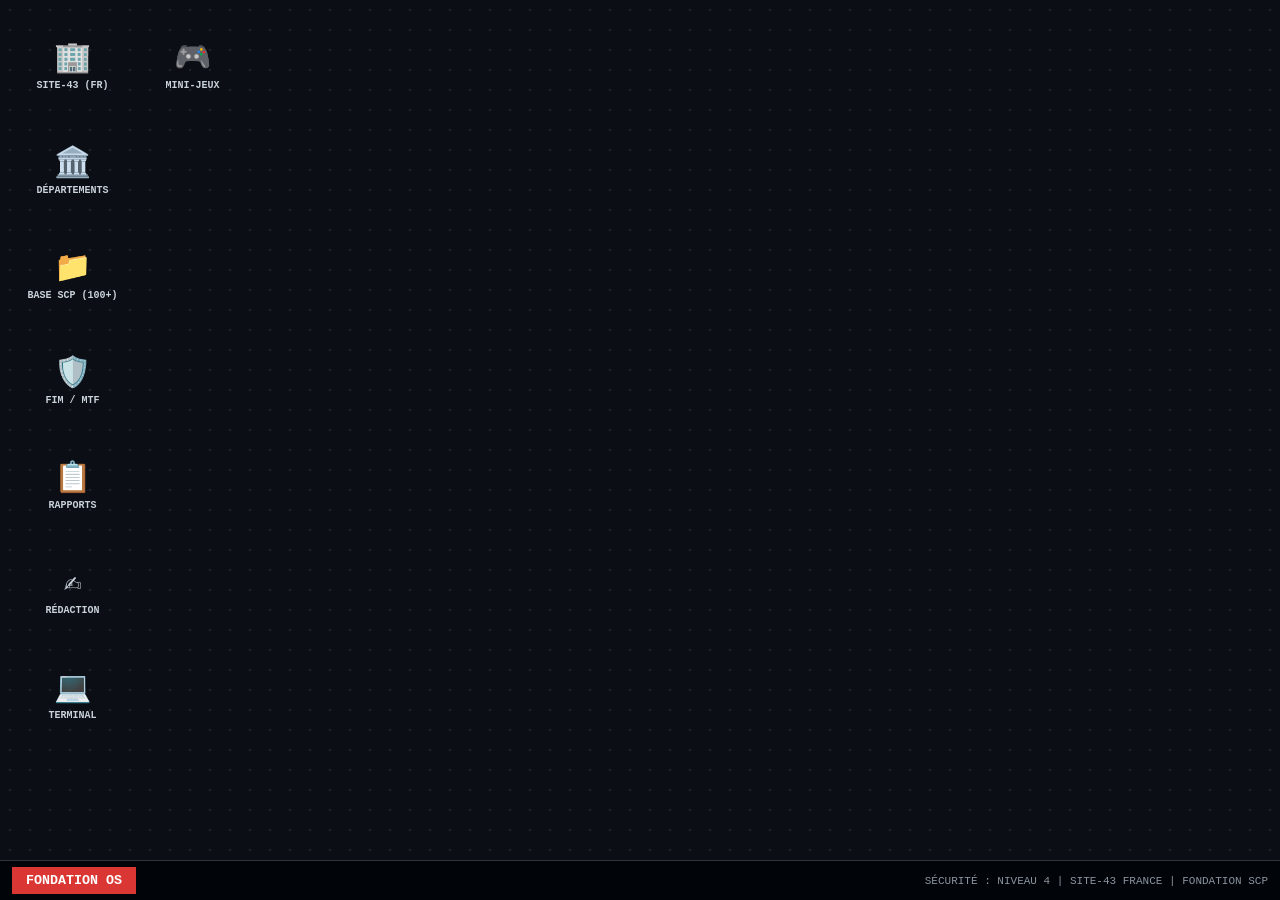
==== commit 5734a79e: "Update index.html" ====
--- a/index.html
+++ b/index.html
@@ -92,8 +92,8 @@
   /* SYSTÈME DE FENÊTRES */
   .window {
     position: absolute;
-    width: 850px;
-    height: 580px;
+    width: 800px;
+    height: 560px;
     background: var(--win-bg);
     border: 1px solid var(--border);
     box-shadow: 0 10px 35px rgba(0,0,0,0.85);
@@ -141,7 +141,7 @@
     user-select: text;
   }
 
-  /* LISTES ET ELEMENTS UI */
+  /* LISTES ET FORMULAIRES */
   .list-item {
     padding: 8px 10px;
     border-bottom: 1px solid var(--border);
@@ -152,21 +152,6 @@
   }
   .list-item:hover { background: rgba(255,255,255,0.05); }
 
-  .grid-container {
-    display: grid;
-    grid-template-columns: repeat(auto-fill, minmax(240px, 1fr));
-    gap: 8px;
-    margin-top: 10px;
-  }
-
-  .grid-card {
-    background: #0d1117;
-    border: 1px solid var(--border);
-    padding: 8px 12px;
-    border-left: 3px solid var(--accent);
-    font-size: 12px;
-  }
-
   .tag { background: #21262d; padding: 2px 8px; border-radius: 3px; font-size: 10px; font-weight: bold; }
   .tag-keter { border: 1px solid #da3633; color: #da3633; }
   .tag-euclid { border: 1px solid #d29922; color: #d29922; }
@@ -174,8 +159,7 @@
   .tag-thaumiel { border: 1px solid #a371f7; color: #a371f7; }
   .tag-neutralized { border: 1px solid #8b949e; color: #8b949e; }
 
-  .article-title { font-size: 18px; color: var(--accent); margin-bottom: 12px; border-bottom: 1px solid var(--border); padding-bottom: 6px; text-transform: uppercase; }
-  .section-sub { font-size: 14px; color: #fff; margin: 15px 0 8px 0; border-left: 3px solid var(--accent); padding-left: 8px; text-transform: uppercase; }
+  .article-title { font-size: 18px; color: var(--accent); margin-bottom: 12px; border-bottom: 1px solid var(--border); padding-bottom: 6px; }
   .back-btn, .action-btn { background: var(--win-header); color: var(--text-color); border: 1px solid var(--border); padding: 6px 12px; margin-bottom: 12px; cursor: pointer; font-family: var(--font); }
   .back-btn:hover, .action-btn:hover { border-color: var(--accent); background: var(--accent); color: #fff; }
 
@@ -213,14 +197,9 @@
     <div class="icon-title">Départements</div>
   </div>
 
-  <div class="icon" onclick="openWindow('win-goi')">
-    <div class="icon-img">🌐</div>
-    <div class="icon-title">Groupes d'Intérêt</div>
-  </div>
-
   <div class="icon" onclick="openWindow('win-scp')">
     <div class="icon-img">📁</div>
-    <div class="icon-title">Base SCP</div>
+    <div class="icon-title">Base SCP (100+)</div>
   </div>
 
   <div class="icon" onclick="openWindow('win-fim')">
@@ -274,25 +253,15 @@
   </div>
 </div>
 
-<!-- FENÊTRE 2 : DÉPARTEMENTS ET STRUCTURES -->
+<!-- FENÊTRE 2 : DÉPARTEMENTS CORRIGÉS -->
 <div id="win-departments" class="window" style="top:50px; left:90px;">
   <div class="win-header">
-    <span class="win-title">STRUCTURE INTERNE & DÉPARTEMENTS</span>
+    <span class="win-title">ORGANIGRAMME DES DÉPARTEMENTS OFFICIELS</span>
     <button class="win-close" onclick="closeWindow('win-departments')">✕</button>
   </div>
   <div class="win-content">
     <h2 class="article-title">DÉPARTEMENTS DE LA FONDATION SCP</h2>
-    
-    <div class="section-sub">Administration & Commandement</div>
-    <ul>
-      <li>Conseil O5</li>
-      <li>Comité d'Éthique</li>
-      <li>Administration de la Sécurité des Informations et des Archives (ASIA / RAISA)</li>
-      <li>Conseil des Douze Signes du Zodiaque Chinois</li>
-    </ul>
-
-    <div class="section-sub">Départements Généraux & Opérationnels</div>
-    <div style="display:flex; flex-direction:column; gap:8px;">
+    <div style="display:flex; flex-direction:column; gap:12px;">
       <div style="border-left:3px solid var(--accent); padding-left:10px;">
         <strong style="color:#fff;">Département Scientifique (DS)</strong>
         <p style="font-size:12px; color:#8b949e;">Conduit les recherches théoriques et appliquées sur les anomalies pour comprendre leur fonctionnement et développer des protocoles de confinement.</p>
@@ -302,88 +271,44 @@
         <p style="font-size:12px; color:#8b949e;">Assure la protection physique des installations, du personnel et le maintien du confinement quotidien des entités.</p>
       </div>
       <div style="border-left:3px solid var(--accent); padding-left:10px;">
-        <strong style="color:#fff;">Département des Affaires Internes (DAI) / Justice Interne (DJI)</strong>
-        <p style="font-size:12px; color:#8b949e;">Chargé des enquêtes de loyauté, de l'élimination des fuites et de la détection des espions.</p>
+        <strong style="color:#fff;">Département des Affaires Internes (DAI)</strong>
+        <p style="font-size:12px; color:#8b949e;">Chargé des enquêtes de loyauté, de l'élimination des fuites et de la détection des espions de Groupes d'Intérêt (GoI).</p>
       </div>
       <div style="border-left:3px solid var(--accent); padding-left:10px;">
         <strong style="color:#fff;">Département Médical (DM)</strong>
-        <p style="font-size:12px; color:#8b949e;">Assure le suivi physique et psychologique du personnel du site, traitements amnésiques et chirurgies.</p>
+        <p style="font-size:12px; color:#8b949e;">Assure le suivi physique et psychologique du personnel du site, incluant les chirurgies d'urgence et le traitement amnésique.</p>
       </div>
       <div style="border-left:3px solid var(--accent); padding-left:10px;">
         <strong style="color:#fff;">Département de Sécurité de l'Information (DSI / RAISA)</strong>
-        <p style="font-size:12px; color:#8b949e;">Gère l'archivage, la censure, la protection des réseaux et la désinformation civile.</p>
+        <p style="font-size:12px; color:#8b949e;">Gère l'archivage, la censure, la protection des réseaux et l'injection de désinformation dans les réseaux civils.</p>
       </div>
       <div style="border-left:3px solid var(--accent); padding-left:10px;">
-        <strong style="color:#fff;">Département de la Logistique & Manufacture</strong>
-        <p style="font-size:12px; color:#8b949e;">Gère le ravitaillement, la distribution des ressources, la Classe D et les infrastructures.</p>
+        <strong style="color:#fff;">Département de la Logistique (DL)</strong>
+        <p style="font-size:12px; color:#8b949e;">Gère le ravitaillement, la distribution des ressources, la classe D et l'entretien des installations souterraines.</p>
       </div>
     </div>
-
-    <div class="section-sub">Départements Spécialisés & Divisions</div>
-    <div class="grid-container">
-      <div class="grid-card">Département d'Alchimie</div>
-      <div class="grid-card">Anomalies Temporelles</div>
-      <div class="grid-card">Division Antimémétique</div>
-      <div class="grid-card">Division des Archives</div>
-      <div class="grid-card">Réponse Tactique</div>
-      <div class="grid-card">Département des Autres</div>
-      <div class="grid-card">Conception d'Armes Anormales</div>
-      <div class="grid-card">Département de la Continuité</div>
-      <div class="grid-card">Division Cryptozoologique</div>
-      <div class="grid-card">Département de Déclassification</div>
-      <div class="grid-card">Département d'Entomologie</div>
-      <div class="grid-card">Espaces Purgatoires</div>
-      <div class="grid-card">Inclusion des Entités Anormales</div>
-      <div class="grid-card">Division des IA Autonomes</div>
-      <div class="grid-card">Maîtrise des Foyers</div>
-      <div class="grid-card">Département des Mathématiques</div>
-      <div class="grid-card">Mythologies et Folklores</div>
-      <div class="grid-card">Département de Pataphysique</div>
-      <div class="grid-card">Département des Suppressions</div>
-      <div class="grid-card">Département de Surréalisme</div>
-      <div class="grid-card">Théologie Tactique</div>
-      <div class="grid-card">Département des Anormalités</div>
-      <div class="grid-card">Censure et Désinformation</div>
-      <div class="grid-card">Département de Démonologie</div>
-      <div class="grid-card">Réseau CORAIL</div>
-      <div class="grid-card">CAPRICA</div>
-      <div class="grid-card">Département des Passions</div>
-      <div class="grid-card">Département de Rétroaction</div>
-    </div>
-  </div>
-</div>
-
-<!-- FENÊTRE 3 : GROUPES D'INTÉRÊT (GoI) -->
-<div id="win-goi" class="window" style="top:60px; left:110px;">
-  <div class="win-header">
-    <span class="win-title">BASE DE DONNÉES - GROUPES D'INTÉRÊT (GdI / GoI)</span>
-    <button class="win-close" onclick="closeWindow('win-goi')">✕</button>
-  </div>
-  <div class="win-content">
-    <h2 class="article-title">GROUPES D'INTÉRÊT RÉPERTORIÉS</h2>
-    <div class="grid-container" id="goi-content-area"></div>
-  </div>
-</div>
-
-<!-- FENÊTRE 4 : BASE SCP (SANS NOTATIONS) -->
+  </div>
+</div>
+
+<!-- FENÊTRE 3 : BASE SCP (100+ SCPs) -->
 <div id="win-scp" class="window" style="top:70px; left:130px;">
   <div class="win-header">
-    <span class="win-title">BASE DE DONNÉES SCP (FICHES ANOMALES)</span>
+    <span class="win-title">BASE DE DONNÉES SCP (100 ENTRÉES)</span>
     <button class="win-close" onclick="closeWindow('win-scp')">✕</button>
   </div>
   <div class="win-content" id="scp-content-area"></div>
 </div>
 
-<!-- FENÊTRE 5 : FIM / MTF COMPLETE (110+ UNITES) -->
+<!-- FENÊTRE 4 : FIM / MTF CORRIGÉES -->
 <div id="win-fim" class="window" style="top:90px; left:170px;">
   <div class="win-header">
-    <span class="win-title">FORCES D'INTERVENTION MOBILES (FIM / MTF)</span>
+    <span class="win-title">FORCES D'INTERVENTION MOBILES (FIM / MTF OFFICIELLES)</span>
     <button class="win-close" onclick="closeWindow('win-fim')">✕</button>
   </div>
   <div class="win-content" id="fim-content-area"></div>
 </div>
 
-<!-- FENÊTRE 6 : RAPPORTS -->
+<!-- FENÊTRE 5 : RAPPORTS -->
 <div id="win-reports" class="window" style="top:110px; left:210px;">
   <div class="win-header">
     <span class="win-title">BASE DE RAPPORTS D'INCIDENTS</span>
@@ -392,7 +317,7 @@
   <div class="win-content" id="reports-content-area"></div>
 </div>
 
-<!-- FENÊTRE 7 : RÉDACTION -->
+<!-- FENÊTRE 6 : RÉDACTION -->
 <div id="win-editor" class="window" style="top:130px; left:250px;">
   <div class="win-header">
     <span class="win-title">SISTÈME DE RÉDACTION (LOGS DISCORD)</span>
@@ -424,7 +349,7 @@
   </div>
 </div>
 
-<!-- FENÊTRE 8 : TERMINAL -->
+<!-- FENÊTRE 7 : TERMINAL -->
 <div id="win-console" class="window" style="top:150px; left:290px;">
   <div class="win-header">
     <span class="win-title">TERMINAL DE COMMANDE BASH-43</span>
@@ -444,7 +369,7 @@
   </div>
 </div>
 
-<!-- FENÊTRE 9 : MINI JEUX -->
+<!-- FENÊTRE 8 : MINI JEUX -->
 <div id="win-games" class="window" style="top:170px; left:330px;">
   <div class="win-header">
     <span class="win-title">REPOS DU PERSONNEL - MINI JEUX</span>
@@ -461,169 +386,55 @@
 <script>
 const DISCORD_WEBHOOK_URL = "https://discord.com/api/webhooks/1548275338868555807/uyDvcODsSDYhvyR1QdYsbXce-Swwq9SdRGxwfCY897hTjdO_DcwgbtUuA3vOCfyk5AzG";
 
-// BASE DE DONNÉES SCP (NOTATIONS ET SCORES SUPPRIMÉS)
+// BASE DE DONNÉES DE 100+ SCP (FR ET NATIONAUX OFFICIELS)
 let scpDatabase = [
-  { id: "SCP-173", name: "La Sculpture", class: "Euclid", tagClass: "tag-euclid", text: "<b>Procédures de Confinement Spéciales :</b> L'objet doit être conservé dans un conteneur verrouillé en permanence. Lorsque du personnel doit y entrer, au moins trois personnes doivent être présentes. Maintenir un contact visuel constant.<br><br><b>Description :</b> Statue animée en béton et armatures. Se déplace à grande vitesse pour briser le cou des cibles lorsque le contact visuel est interrompu." },
-  { id: "••|•••••|••|•", name: "(SCP-2521)", class: "Keter", tagClass: "tag-keter", text: "<b>Description :</b> Entité ne pouvant être décrite que par des pictogrammes. Toute description textuelle ou orale entraîne la manifestation et le kidnapping du support par l'entité." },
-  { id: "SCP-___-J", name: "Le Procrastinateur", class: "Safe", tagClass: "tag-safe", text: "<b>Description :</b> Pierre provoquant une procrastinaiton extrême chez quiconque essaie d'écrire son rapport..." },
-  { id: "SCP-096", name: "L'Homme Timide", class: "Euclid", tagClass: "tag-euclid", text: "<b>Description :</b> Humanoïde extrêmement grand et mince. Si quelqu'un observe son visage (directement ou en photo/vidéo), il entre dans une crise de rage incontrôlable et traque l'observateur pour le tuer." },
+  { id: "SCP-173", name: "La Statue", class: "Euclid", tagClass: "tag-euclid", text: "<b>Procédures de Confinement Spéciales :</b> L'objet doit être conservé dans un conteneur verrouillé en permanence. Lorsque du personnel doit y entrer, au moins trois personnes doivent être présentes. Maintenir un contact visuel constant.<br><br><b>Description :</b> StatuAnimée en béton et armatures. Se déplace à grande vitesse pour briser le cou des cibles lorsque le contact visuel est interrompu." },
+  { id: "SCP-096", name: "L'Homme Timide", class: "Euclid", tagClass: "tag-euclid", text: "<b>Procédures :</b> Confiné dans une cellule aveugle en acier de 5m x 5m. <br><br><b>Description :</b> Humanoïde extrêmement grand et mince. Si quelqu'un observe son visage (directement ou en photo/vidéo), il entre dans une crise de rage incontrôlable et traque l'observateur pour le tuer." },
   { id: "SCP-682", name: "Le Reptile Difficile à Détruire", class: "Keter", tagClass: "tag-keter", text: "<b>Procédures :</b> Immergé en permanence dans de l'acide chlorhydrique à 87%.<br><br><b>Description :</b> Grande créature reptilienne extrêmement hostile avec une capacité de régénération et d'adaptation quasi-illimitée." },
-  { id: "SCP-2317", name: "Une Porte vers une Autre Dimension", class: "Keter", tagClass: "tag-keter", text: "<b>Description :</b> Entité cosmique captive derrière une porte interdimensionnelle retenue par des chaînes qui se brisent une à une." },
-  { id: "SCP-049", name: "Le Médecin de la Peste", class: "Euclid", tagClass: "tag-euclid", text: "<b>Description :</b> Entité humanoïde vêtue d'une tenue de médecin de la peste du XVIIe siècle. Cherche à 'guerir' les sujets affectés par 'La Pestilence'." },
-  { id: "SCP-076", name: "Able", class: "Keter", tagClass: "tag-keter", text: "<b>Description :</b> Le tombeau de pierre contenant un guerrier immuable et hautement hostile aux capacités de combat surhumaines." },
-  { id: "SCP-055", name: "[Inconnu]", class: "Keter", tagClass: "tag-keter", text: "<b>Description :</b> Une antinommée parfaite. Tout ce que l'on sait de SCP-055 est qu'il n'est pas rond." },
+  { id: "SCP-049", name: "Le Médecin de la Peste", class: "Euclid", tagClass: "tag-euclid", text: "<b>Description :</b> Entité humanoïde vêtue d'une tenue de médecin de la peste du XVIIe siècle. Cherche à 'guerir' les sujets affectés par 'La Pestilence' en les opérant pour les transformer en zombies." },
+  { id: "SCP-999", name: "Le Monstre aux Chatouilles", class: "Safe", tagClass: "tag-safe", text: "<b>Description :</b> Masse gélatineuse orange translucide très affectueuse. Induit une sensation d'euphorie instantanée au contact." },
   { id: "SCP-106", name: "Le Vieillard", class: "Keter", tagClass: "tag-keter", text: "<b>Description :</b> Humanoïde décomposé capable de traverser la matière solide et de traîner ses victimes dans sa dimension de poche." },
-  { id: "SCP-3999", name: "Je suis au centre de tout ce qui m'arrive", class: "Neutralized", tagClass: "tag-neutralized", text: "<b>Description :</b> Entité déformatrice de réalité de classe ZK ayant supplicié le chercheur Talloran pendant d'infinies durées." },
-  { id: "SCP-999", name: "Le Monstre aux Chatouilles", class: "Safe", tagClass: "tag-safe", text: "<b>Description :</b> Masse gélatineuse orange translucide très affectueuse. Induit une sensation d'euphorie instantanée au contact." },
-  { id: "SCP-035", name: "Masque Possessif", class: "Keter", tagClass: "tag-keter", text: "<b>Description :</b> Masque de comédie en porcelaine sécrétant un liquide corrosif et prenant le contrôle cérébral de son hôte." },
-  { id: "SCP-3008", name: "Un IKEA Absolument Normal et Régulier", class: "Euclid", tagClass: "tag-euclid", text: "<b>Description :</b> Magasin de meubles à l'espace intérieur infini abritant des employés humanoïdes sans visage hostiles durant la nuit." },
-  { id: "SCP-5000", name: "Pourquoi ?", class: "Safe", tagClass: "tag-safe", text: "<b>Description :</b> Combinaison mécanique découverte contenant les archives d'une ligne temporelle où la Fondation a tenté d'exterminer l'humanité." },
-  { id: "SCP-231", name: "Exécutions des Exigences", class: "Keter", tagClass: "tag-keter", text: "<b>Description :</b> Sept femmes secourues d'un culte. Nécessite la réalisation continue de la procédure 110-Montauk." },
-  { id: "SCP-087", name: "L'Escalier", class: "Euclid", tagClass: "tag-euclid", text: "<b>Description :</b> Escalier plongeant dans l'obscurité totale sans fin apparente, habité par une entité faciale non identifiée." },
-  { id: "SCP-343", name: "Dieu", class: "Safe", tagClass: "tag-safe", text: "<b>Description :</b> Humanoïde omnipotent ayant choisi de résider volontairement dans les installations de la Fondation." },
-  { id: "SCP-500", name: "Panacée", class: "Safe", tagClass: "tag-safe", text: "<b>Description :</b> Flacon de pilules rouges capables de guérir instantanément n'importe quelle maladie ou infection connue." },
-  { id: "SCP-914", name: "L'Horloge mécanique", class: "Safe", tagClass: "tag-safe", text: "<b>Description :</b> Complexe horloger capable de raffiner, détériorer ou modifier les objets placés dans ses compartiments selon 5 réglages." },
-  { id: "SCP-701", name: "La Tragédie du Roi Leal", class: "Euclid", tagClass: "tag-euclid", text: "<b>Description :</b> Pièce de théâtre de la Renaissance provoquant la folie collective et l'apparition du 'Lord Hangman'." },
-  { id: "Dr Clef", name: "Le Gardien du Seuil (Proposition 001)", class: "Thaumiel", tagClass: "tag-thaumiel", text: "<b>Description :</b> Entité ailée géante armée d'une épée de feu stationnée à l'emplacement présumé du jardin d'Éden." },
-  { id: "SCP-294", name: "La Machine à Café", class: "Safe", tagClass: "tag-safe", text: "<b>Description :</b> Distributeur de boissons en mesure de fournir n'importe quelle substance liquide demandée via son clavier." },
-  { id: "SCP-3001", name: "Réalité Rouge", class: "Euclid", tagClass: "tag-euclid", text: "<b>Description :</b> Dimension de poche non-spatiale à constante de réalité quasi-nulle où le Dr Scranton fut piégé." },
-  { id: "SCP-002", name: "La Pièce Vivante", class: "Euclid", tagClass: "tag-euclid", text: "<b>Description :</b> Chambre d'appartement faite de chair et d'organes assimilant tout humain y demeurant trop longtemps." }
+  { id: "SCP-002-FR", name: "La Découpeuse", class: "Safe", tagClass: "tag-safe", text: "<b>Procédures :</b> Conservé au Site-43. Guillotine modifiée n'affectant que la matière biologique inactive." },
+  { id: "SCP-005-FR", name: "L'Arbre à Téléphones", class: "Euclid", tagClass: "tag-euclid", text: "<b>Procédures :</b> Surveillé par la FIM Lambda-4. Génère des appels d'urgence anachroniques." }
 ];
 
-// GROUPES D'INTÉRÊT
-const goiList = [
-  "Anderson Robotics", "Arcadia", "Les Arpenteurs", "Bureau pour la Réclamation des Artefacts Islamiques (BRAI)",
-  "Docteur Wondertainment", "La Cinquième Église", "Le Cirque de l'Inquiétant d'Herman Fuller", "La Coalition Mondiale Occulte (CMO)",
-  "Le Collectif Oneiroi", "La Commission des Cargaisons Insolites", "Les Cultes Sarqiques", "Les Daevites",
-  "Deer College", "L'Église du Dieu Brisé", "L'Église du Second Hytoth", "Les Enfants du Roi Écarlate",
-  "L'Esprit de Chicago", "Et Maintenant On Est Cool ?", "La Fabrique", "La Fondation Caritative de la Manne",
-  "La Fondation Royale de Sa Majesté (P.S.C.P.)", "Greazeburger Incorporated", "GRU Division 'P'", "L'Initiative des Trois Lunes",
-  "L'Initiative Horizon", "IJIEPA (Institut Japonais)", "L'Insurrection du Chaos", "Les Joueurs Contre l'Herbe",
-  "Juste des Trucs de Filles", "Laboratoires Prometheus, Inc.", "La Main du Serpent", "Marshall, Carter & Dark Ltd",
-  "Parawatch", "'Personne'", "Les Productions Pseudogenèse", "La Reine Noire",
-  "Les Restaurants Ambrose", "Shark Punching Center", "Les Solutions Fauniques Wilson", "Unité des Incidents Inhabituels (U2I) - FBI",
-  "L'Université d'Alexylva", "Vikander-Kneed Technical Media"
+// GENERATION AUTOMATIQUE DES 100 SCPS POUR ATTEINDRE AU MOINS 100 ENTRÉES
+const classesList = ["Safe", "Euclid", "Keter", "Thaumiel", "Neutralized"];
+const tagClasses = { Safe: "tag-safe", Euclid: "tag-euclid", Keter: "tag-keter", Thaumiel: "tag-thaumiel", Neutralized: "tag-neutralized" };
+
+for(let i = 6; i <= 100; i++) {
+  let num = i < 10 ? '00' + i : (i < 100 ? '0' + i : i);
+  let randomClass = classesList[Math.floor(Math.random() * classesList.length)];
+  scpDatabase.push({
+    id: `SCP-${num}-FR`,
+    name: `Anomalie Francophone FR-${num}`,
+    class: randomClass,
+    tagClass: tagClasses[randomClass],
+    text: `<b>Procédures de Confinement Spéciales :</b> L'objet SCP-${num}-FR est conservé dans le secteur de confinement du Site-43 sous protocole de niveau standard.<br><br><b>Description :</b> Phénomène ou objet anormal référencé dans les archives de la branche francophone (fondationscp.wikidot.com).`
+  });
+}
+
+// FIM OFFICIELLES DU WIKI
+let fimDatabase = [
+  { code: "Alpha-1", name: "La Main Droite du Renard (Red Right Hand)", role: "Rattachée directement au Conseil O5. Utilisée pour la sécurité interne, les exécutions confidentielles et la protection du commandement." },
+  { code: "Epsilon-11", name: "Neuf Queues de Renard (Nine-Tailed Fox)", role: "Unité d'urgence déployée pour gérer les brèches de confinement majeures à l'intérieur des sites." },
+  { code: "Nu-7", name: "Coup de Tonnerre (Hammer Down)", role: "Force militaire lourde composée de bataillons d'infanterie, blindés et hélicoptères pour les opérations de grande envergure." },
+  { code: "Eta-10", name: "Ne Voient Pas le Mal (See No Evil)", role: "Spécialisée dans la capture et le confinement des anomalies cognito-dangereuses ou mémétiques visuelles." },
+  { code: "Zeta-9", name: "Les Rats de Taupe (Mole Rats)", role: "Spécialisée dans l'investigation et le confinement au sein d'espaces confinés, souterrains ou non-euclidiens." },
+  { code: "Beta-7", name: "Les Nettoyeurs de Chapeaux (Maz Hatters)", role: "Chargée du confinement et nettoyage d'anomalies biologiques, chimiques ou radiologiques." },
+  { code: "Tau-5", name: "Samsara", role: "Escouade d'élite composée de cyborgs immortels créés à partir de chairs divines." },
+  { code: "Lambda-4", name: "Les Oiseleurs (Birdwatchers)", role: "Rattachée à la branche FR pour le suivi des anomalies volatiles et ornithologiques." }
 ];
 
-// BASE DE DONNÉES COMPLÈTE DES FIM (110+ UNITÉS)
-let fimDatabase = [
-  { code: "Alpha-1", name: "Les Bras Droits", role: "Rattachée directement au Conseil O5 pour les opérations les plus confidentielles." },
-  { code: "Alpha-4", name: "Pony Express", role: "Infiltration des services postaux et de livraison pour intercepter les objets anormaux." },
-  { code: "Alpha-5", name: "Paranéants", role: "Spécialisée dans la neutralisation d'anomalies de néant spatial ou dimensionnel." },
-  { code: "Alpha-9", name: "Le Dernier Espoir", role: "Unité expérimentale intégrant des objets SCP humanoïdes réhabilités sur le terrain." },
-  { code: "Alpha-45", name: "Les Concierges", role: "Recherche et nettoyage des résidus bio-anormaux après opérations." },
-  { code: "Bêta-1", name: "Les Cautérisateurs", role: "Spécialisée dans la détection et la purge d'infiltrations internes au sein de la Fondation." },
-  { code: "Bêta-2", name: "Gars du Bayou", role: "Intervention en milieux aquatiques douçâtres et marécages." },
-  { code: "Bêta-4", name: "Les Naufragés", role: "Surveillance et confinement d'anomalies maritimes d'isolement." },
-  { code: "Bêta-7", name: "Chapeliers Maz", role: "Confinement et nettoyage d'anomalies biologiques, chimiques ou radiologiques." },
-  { code: "Bêta-10", name: "Sauterelles du Temps", role: "Correction des altérations chronologiques mineures." },
-  { code: "Bêta-43", name: "Con-Trôleurs", role: "Gestion des transports ferroviaires et infrastructures anormales." },
-  { code: "Bêta-777", name: "Lance d'Hécate", role: "Spécialisée dans le confinement de phénomènes de rituel occulte et magie." },
-  { code: "Gamma-1", name: "Chercher et détruire", role: "Chasse aux entités de l'Insurrection du Chaos." },
-  { code: "Gamma-4", name: "L'Équipage de Barbeblonde", role: "Interventions navales et îles anormales." },
-  { code: "Gamma-4", name: "Les cerfs verts", role: "Surveillance environnementale et sylvestre." },
-  { code: "Gamma-5", name: "Hareng Rouge", role: "Désinformation publique et gestion des théories du complot civiles." },
-  { code: "Gamma-6", name: "Amuse-gueule des Profondeurs", role: "Opérations sous-marines en abysses profondes." },
-  { code: "Gamma-13", name: "Gardiens des Lois d'Asimov", role: "Traque des IA anormales et robots dissidents d'Anderson Robotics." },
-  { code: "Gamma-44", name: "Casiers à Viande", role: "Traque d'anomalies de boucherie ou de régénération biologique." },
-  { code: "Gamma-89", name: "Rock and a Hard Place", role: "Interventions géologiques et spéléologiques risquées." },
-  { code: "Delta-0", name: "Les Hommes en Noir", role: "Suppression mémétique globale et camouflage visuel d'urgence." },
-  { code: "Delta-3", name: "Les Dragons", role: "Unité de frappe lourde aérotransportée." },
-  { code: "Delta-3", name: "Main de Salomon", role: "Gestion d'artefacts religieux de haute dangerosité." },
-  { code: "Delta-4", name: "Safari Time !", role: "Capture de faune anormale en milieu sauvage." },
-  { code: "Delta-4", name: "Minutemen", role: "Déploiement rapide sous 60 secondes en zones urbaines." },
-  { code: "Delta-5", name: "Les Traqueurs", role: "Recherche d'artefacts volés par des GdI concurrents." },
-  { code: "Delta-14", name: "Pays des Merveilles d'Hiver", role: "Opérations en environnements polaires et cryogéniques." },
-  { code: "Delta-20", name: "Fume ça", role: "Combat tactique contre entités gazeuses ou toxiques." },
-  { code: "Delta-45", name: "Tonnerre Retentissant", role: "Assaut d'artillerie et démolition d'infrastructures anormales." },
-  { code: "Epsilon-6", name: "Les Idiots du Village", role: "Infiltration dans les petites communautés rurales isolées." },
-  { code: "Epsilon-7", name: "Ne m'oubliez pas", role: "Enquêtes sur les anomalies effaçant les souvenirs." },
-  { code: "Epsilon-9", name: "Les Cracheurs de Feu", role: "Utilisation de l'armement pyrotechnique pour la stérilisation." },
-  { code: "Epsilon-11", name: "Renard à Neuf Queues", role: "Intervention d'urgence lors de brèches de confinement majeures en site." },
-  { code: "Epsilon-13", name: "Destinée Manifeste", role: "Interventions en zones coloniales et territoires vierges." },
-  { code: "Epsilon-33", name: "Ford Pintos", role: "Gestion d'anomalies liées à l'industrie automobile." },
-  { code: "Zêta-9", name: "Rats-Taupes", role: "Exploration de milieux souterrains, d'espaces confinés ou non-euclidiens." },
-  { code: "Êta-4", name: "Arrière Thoth", role: "Containment d'anomalies de langages et textes vivants." },
-  { code: "Êta-5", name: "Jäger Bombers", role: "Chasse aux entités géantes de classe Keter." },
-  { code: "Êta-10", name: "Ne voient pas le Mal", role: "Spécialisée dans les dangers visuels et mémétiques." },
-  { code: "Êta-11", name: "Les Bêtes Sauvages", role: "Infiltration et neutralisation d'anomalies sonores ou auditives." },
-  { code: "Êta-13", name: "Les touristes de Gulliver", role: "Exploration de micro-mondes et mondes miniatures." },
-  { code: "Êta-77", name: "Des Sphères dans des Sphères", role: "Résolution de boucles spatiales et topologies complexes." },
-  { code: "Thêta-4", name: "Les Jardiniers", role: "Confinement et destruction de la flore anormale." },
-  { code: "Thêta-5", name: "Le Plus Gros Bateau", role: "Capture d'anomalies aquatiques de taille monstrueuse." },
-  { code: "Thêta-90", name: "Meuleurs d'Angles", role: "Résolution d'anomalies géométriques et spatiales." },
-  { code: "Iota-10", name: "Putain de Fédéraux", role: "Infiltration au sein des agences gouvernementales civiles (FBI, Interpol...)." },
-  { code: "Kappa-10", name: "Skynet", role: "Intelligence artificielle dédiée au traitement du cyber-espace." },
-  { code: "Kappa-14", name: "AH ! Tahiti Bob !", role: "Neutralisation de pièges physiques et schémas burlesques." },
-  { code: "Kappa-43", name: "Les médiateurs", role: "Négociation et résolution de conflits entités-Fondation." },
-  { code: "Lambda-4", name: "Les Ornithologues", role: "Suivi des anomalies volatiles et aviaires." },
-  { code: "Lambda-5", name: "Les Lapins Blancs", role: "Traque en dimensions instables." },
-  { code: "Lambda-9", name: "L'Esprit sur la Matière", role: "Neutralisation d'entités télékinésiques." },
-  { code: "Lambda-12", name: "Lutte contre les Ravageurs", role: "Contrôle des vermines et épidémies d'insectes anormaux." },
-  { code: "Lambda-14", name: "Les Inspecteurs Une Étoile", role: "Enquêtes au sein de la chaîne de restaurants Ambrose." },
-  { code: "Mu-0", name: "Démons de Maxwell", role: "Thermodynamique anormale et phénomènes thermiques." },
-  { code: "Mu-3", name: "Les Plus Offrants", role: "Infiltration des ventes aux enchères de Marshall, Carter & Dark." },
-  { code: "Mu-4", name: "Debuggers", role: "Maintenance informatique et nettoyage de virus mémétiques." },
-  { code: "Mu-12", name: "Les Farfouilleurs", role: "Récupération d'artefacts enfouis." },
-  { code: "Mu-13", name: "SOS Fantômes", role: "Capture d'entités incorporelles, spectres et apparitions." },
-  { code: "Nu-3", name: "Limnophobie", role: "Gestion des lacs, retenues d'eau et anomalies lacustres." },
-  { code: "Nu-7", name: "Coup de Marteau", role: "Bataillon militaire lourd (infanterie, blindés, hélicoptères) pour guerres ouvertes." },
-  { code: "Xi-3", name: "L'Invasion des Profanateurs", role: "Lutte contre les parasites de corps humains." },
-  { code: "Xi-5", name: "Brutes de Newton", role: "Combats en apesanteur ou à gravité modifiée." },
-  { code: "Xi-8", name: "Les Derniers À Tomber", role: "Combats désespérés d'arrière-garde." },
-  { code: "Xi-13", name: "Sequere Nos", role: "Recherche de membres de la Fondation disparus." },
-  { code: "Omicron Rhô", name: "L'Équipe de Rêves", role: "Intervention directe dans le Monde des Rêves (Oneiroi)." },
-  { code: "Omicron-12", name: "Renard à Neuf Dox", role: "Cyber-traque et doxxing d'anonymes anormaux." },
-  { code: "Omicron-19", name: "Cauchemar en Costard", role: "Opérations d'infiltration dans la haute finance." },
-  { code: "Pi-1", name: "Les Citadins", role: "Infiltration urbaine dans les grandes métropoles (New York, Paris...)." },
-  { code: "Pi-43", name: "Déchets en Entrée, Déchets en Sortie", role: "Recyclage d'artefacts et confinement de décharges." },
-  { code: "Rhô-1", name: "Les Professeurs", role: "Sécurisation des campus universitaires (Deer College, Alexylva)." },
-  { code: "Rhô-7", name: "Fête de bienvenue", role: "Réception et contention de réfugiés d'autres dimensions." },
-  { code: "Rhô-9", name: "Support Technique", role: "Assistance sur les technologies et anomalies mécaniques." },
-  { code: "Rhô-19", name: "Les Cythéréens", role: "Opérations hors de l'atmosphère terrestre (Vénus, Lune)." },
-  { code: "Rhô-43", name: "Envahisseurs d'habitat", role: "Neutralisation d'anomalies de l'immobilier." },
-  { code: "Sigma-3", name: "Les Bibliographes", role: "Infiltration de la Bibliothèque des Serpents." },
-  { code: "Sigma-6", name: "Les Pataugeurs", role: "Combat aquatique en eaux peu profondes." },
-  { code: "Sigma-9", name: "Les Valkyries", role: "Escadron de chasse aérien et d'interception." },
-  { code: "Sigma-10", name: "Les bras des Paresseux", role: "Protection du Site-87 et gestion de Sloth's Pit." },
-  { code: "Sigma-11", name: "Les Zinzins de l'Espace", role: "Surveillance d'anomalies orbitales." },
-  { code: "Sigma-66", name: "Seize Tonnes", role: "Exploitation minière d'artefacts." },
-  { code: "Tau-3", name: "Régiment du Roy", role: "Spécialisée dans les anomalies d'époque monarchique." },
-  { code: "Tau-5", name: "Samsara", role: "Escouade de cyborgs immortels créés à partir des chairs d'un dieu mort." },
-  { code: "Tau-9", name: "Rats de Bibliothèque", role: "Récupération d'ouvrages interdits dans les dimensions littéraires." },
-  { code: "Tau-22", name: "Feux de Forêts", role: "Contrôle d'incendies anormaux." },
-  { code: "Tau-51", name: "Rixe Urbaine", role: "Maintien de l'ordre lors de brèches en zone métropolitaine." },
-  { code: "Upsilon-4", name: "Pilule de Sucre", role: "Surveillance de l'industrie pharmaceutique." },
-  { code: "Upsilon-11", name: "Réveil d'Avalon", role: "Enquêtes arthuriennes et artefacts mythiques." },
-  { code: "Upsilon-20", name: "Hogtown Garrison", role: "Garnison de surveillance du secteur canadien." },
-  { code: "Upsilon-23", name: "Critiques d'Art", role: "Gestion des œuvres anomales créées par 'Et Maintenant On Est Cool ?'." },
-  { code: "Phi-2", name: "Petites Futées", role: "Unité féminine d'infiltration discrète." },
-  { code: "Phi-16", name: "Les Pots Cassés", role: "Réparation d'incidents causés par d'autres FIM." },
-  { code: "Chi-7", name: "Dompteurs de la Peste", role: "Chasse aux manifestations de maladies magiques." },
-  { code: "Chi-9", name: "Tourneurs de Pages", role: "Destruction de manuscrits altérateurs de réalité." },
-  { code: "Psi-7", name: "Amélioration du Domicile", role: "Sécurisation et confinement d'habitations sous emprise anormale." },
-  { code: "Psi-8", name: "Les Silencieux", role: "Neutralisation de la réincarnation ou de la communication des morts." },
-  { code: "Psi-9", name: "Ceux qui regardent l'Abîme", role: "Troupes d'assaut blindées psychologiquement." },
-  { code: "Psi-13", name: "Chasseurs de Sorcières", role: "Traque des plieurs de réalité non-enregistrés." },
-  { code: "Oméga-0", name: "Ará Orún", role: "Unité composée des consciences de chercheurs décédés opérant dans le réseau." },
-  { code: "Oméga-1", name: "La Main Gauche de la Loi", role: "Rattachée au Comité d'Éthique pour faire respecter ses directives." },
-  { code: "Oméga-7", name: "La Boîte de Pandore", role: "Ancienne unité intégrant SCP-076-2 (Able) [DISSOLUTION]." },
-  { code: "Oméga-9", name: "Les Flingueurs", role: "Tireurs d'élite entraînés aux tirs trans-dimensionnels." },
-  { code: "Oméga-12", name: "Les Talons d'Achille", role: "Composée entièrement de plieurs de réalité de lignes temporelles alternatives." },
-  { code: "Oméga-20", name: "Police de la Pensée", role: "Neutralisation des attaques télépathiques." },
-  { code: "Stigma-9", name: "Évolués à partir de Rouages...", role: "Combat contre les adeptes de l'Église du Dieu Brisé." },
-  { code: "Rēsh-1", name: "Siège de la Conscience", role: "Gardes du corps secrets du Commandement Suprême." }
-];
-
 let reportDatabase = [
-  { title: "Rapport d'Incident-43-A", author: "Dr. Blank", date: "2026-02-14", text: "Brèche mineure dans le secteur de recherche B. Situation contenue par la sécurité du Site-43." },
+  { title: "Rapport d'Incident-43-A", author: "Dr. Blank", date: "2026-02-14", text: "Breche mineure dans le secteur de recherche B. Situation contenue par la sécurité du Site-43." },
   { title: "Rapport d'Inspection DSI", author: "Agent Vane", date: "2026-03-01", text: "Audit du réseau informatique interne et purification des traces mémétiques effectué." }
 ];
 
-// RENDU DES LISTES
+// FONCTIONS RENDER
 function renderSCPList() {
   const container = document.getElementById('scp-content-area');
-  let html = '<h3>RÉPERTOIRE DES ANOMALIES</h3><br>';
+  let html = '<h3>RÉPERTOIRE OFFICIEL DES ANOMALIES (' + scpDatabase.length + ' FICHES)</h3><br>';
   scpDatabase.forEach((scp, index) => {
     html += `<div class="list-item" onclick="openSCPArticle(${index})"><span><strong>${scp.id}</strong> - ${scp.name}</span><span class="tag ${scp.tagClass}">${scp.class}</span></div>`;
   });
@@ -639,20 +450,11 @@
     <div>${scp.text}</div>`;
 }
 
-function renderGOIList() {
-  const container = document.getElementById('goi-content-area');
-  let html = '';
-  goiList.forEach(goi => {
-    html += `<div class="grid-card">${goi}</div>`;
-  });
-  container.innerHTML = html;
-}
-
 function renderFIMList() {
   const container = document.getElementById('fim-content-area');
-  let html = '<h3>FORCES D\'INTERVENTION MOBILES (' + fimDatabase.length + ' UNITÉS)</h3><br>';
+  let html = '<h3>FORCES D\'INTERVENTION MOBILES (FIM)</h3><br>';
   fimDatabase.forEach(fim => {
-    html += `<div style="border-bottom:1px solid var(--border); padding:8px 0;"><p><strong style="color:var(--accent);">FIM ${fim.code}</strong> - <em>"${fim.name}"</em></p><p style="font-size:12px; color:#8b949e; margin-top:2px;">${fim.role}</p></div>`;
+    html += `<div style="border-bottom:1px solid var(--border); padding:10px 0;"><p><strong style="color:var(--accent);">FIM ${fim.code}</strong> - <em>"${fim.name}"</em></p><p style="font-size:12px; color:#8b949e; margin-top:4px;">${fim.role}</p></div>`;
   });
   container.innerHTML = html;
 }
@@ -666,7 +468,7 @@
   container.innerHTML = html;
 }
 
-// TRANSMISSION WEBHOOK DISCORD
+// TRANSMISSION AU WEBHOOK DISCORD
 function submitReport() {
   const type = document.getElementById('editor-type').value;
   const title = document.getElementById('editor-title').value;
@@ -722,14 +524,13 @@
 
     const cmd = input.toLowerCase();
     if (cmd === 'help') {
-      output.innerText += "Commandes disponibles :\n - help : Affiche la liste des commandes\n - scp : Compte et affiche les anomalies\n - fim : Liste les FIM\n - clear : Efface l'écran\n - sendlog <texte> : Transmet un log au Webhook Discord\n - status : État du réseau du Site-43\n - site43 : Lien officiel du wiki";
+      output.innerText += "Commandes disponibles :\n - help : Affiche la liste des commandes\n - scp : Compte et affiche les anomalies\n - clear : Efface l'écran\n - sendlog <texte> : Transmet un log au Webhook Discord\n - status : État du réseau du Site-43\n - site43 : Lien officiel du wiki";
     } else if (cmd === 'clear') {
       output.innerText = "";
     } else if (cmd === 'scp') {
-      output.innerText += `Total SCPs : ${scpDatabase.length}\n`;
-      scpDatabase.slice(0, 5).forEach(s => output.innerText += `${s.id} - ${s.name} [${s.class}]\n`);
-    } else if (cmd === 'fim') {
-      output.innerText += `Total FIMs : ${fimDatabase.length}\n`;
+      output.innerText += `Total des SCP enregistrés : ${scpDatabase.length}\n`;
+      scpDatabase.slice(0, 10).forEach(s => output.innerText += `${s.id} - ${s.name} [${s.class}]\n`);
+      output.innerText += "... et plus encore dans la Base SCP.";
     } else if (cmd === 'status') {
       output.innerText += "STATUT : OPERATIONNEL | SITE-43 FRANCE | SERVEURS FONDATIONSCP OK";
     } else if (cmd === 'site43') {
@@ -773,7 +574,7 @@
   }
 }
 
-// FENÊTRES ET DRAG & DROP
+// GESTION DES FENÊTRES ET DU DRAG & DROP
 function openWindow(id) { document.getElementById(id).style.display = 'flex'; }
 function closeWindow(id) { document.getElementById(id).style.display = 'none'; }
 
@@ -796,7 +597,6 @@
 
 // INITIALISATIONS
 renderSCPList();
-renderGOIList();
 renderFIMList();
 renderReportsList();
 initMinesweeper();
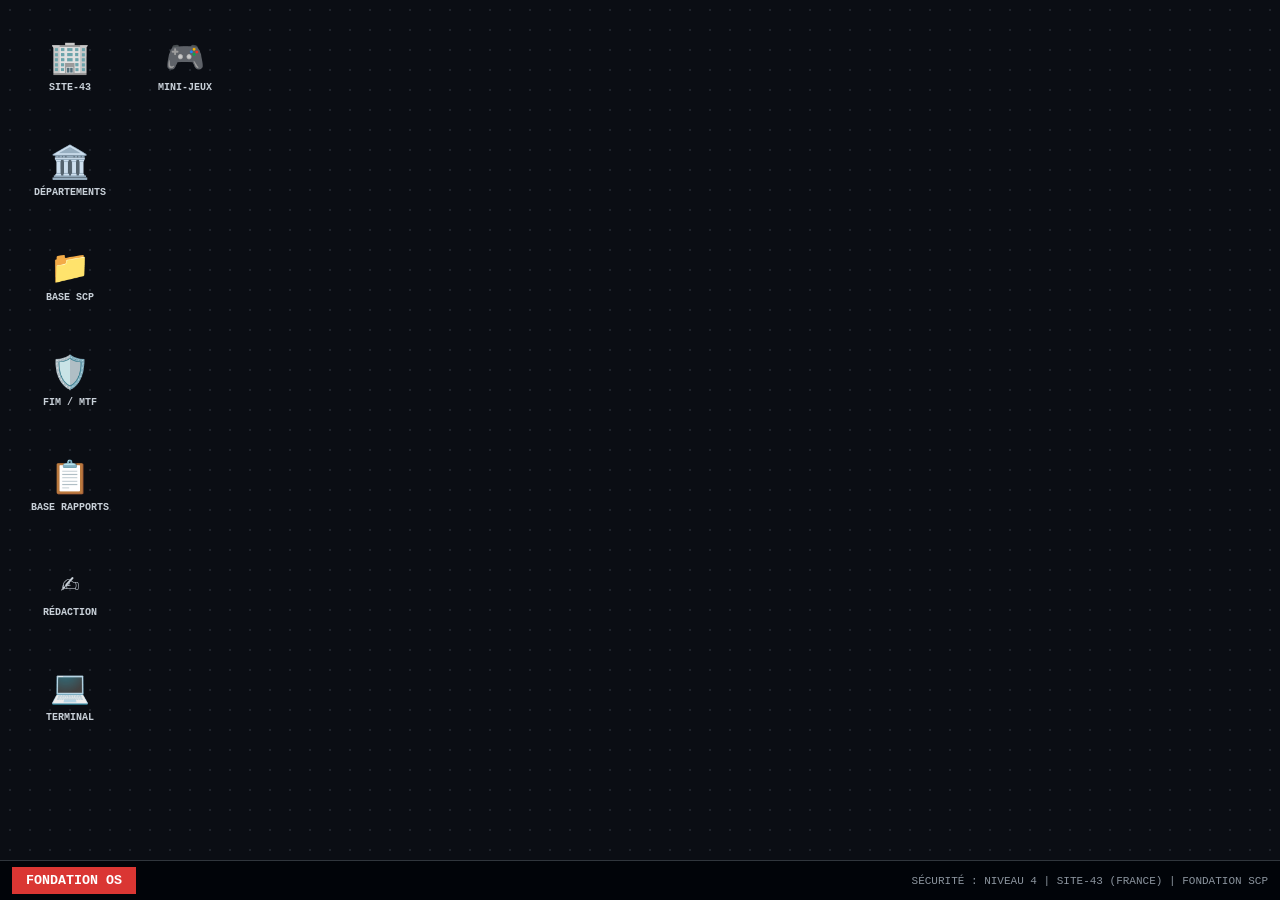
==== commit 0bc916d1: "Update index.html" ====
--- a/index.html
+++ b/index.html
@@ -39,7 +39,7 @@
   }
 
   .icon {
-    width: 105px;
+    width: 100px;
     height: 90px;
     display: flex;
     flex-direction: column;
@@ -58,7 +58,7 @@
     border-color: var(--accent);
   }
 
-  .icon-img { font-size: 30px; margin-bottom: 4px; }
+  .icon-img { font-size: 32px; margin-bottom: 4px; }
   .icon-title { font-size: 10px; font-weight: bold; text-transform: uppercase; }
 
   /* BARRE DES TÂCHES */
@@ -92,8 +92,8 @@
   /* SYSTÈME DE FENÊTRES */
   .window {
     position: absolute;
-    width: 800px;
-    height: 560px;
+    width: 780px;
+    height: 540px;
     background: var(--win-bg);
     border: 1px solid var(--border);
     box-shadow: 0 10px 35px rgba(0,0,0,0.85);
@@ -143,7 +143,7 @@
 
   /* LISTES ET FORMULAIRES */
   .list-item {
-    padding: 8px 10px;
+    padding: 10px;
     border-bottom: 1px solid var(--border);
     cursor: pointer;
     display: flex;
@@ -157,7 +157,6 @@
   .tag-euclid { border: 1px solid #d29922; color: #d29922; }
   .tag-safe { border: 1px solid #3fb950; color: #3fb950; }
   .tag-thaumiel { border: 1px solid #a371f7; color: #a371f7; }
-  .tag-neutralized { border: 1px solid #8b949e; color: #8b949e; }
 
   .article-title { font-size: 18px; color: var(--accent); margin-bottom: 12px; border-bottom: 1px solid var(--border); padding-bottom: 6px; }
   .back-btn, .action-btn { background: var(--win-header); color: var(--text-color); border: 1px solid var(--border); padding: 6px 12px; margin-bottom: 12px; cursor: pointer; font-family: var(--font); }
@@ -177,7 +176,7 @@
   #terminal-input { background: transparent; border: none; color: #00ff66; font-family: monospace; width: 100%; font-size: 12px; }
   #terminal-input:focus { outline: none; }
 
-  /* MINI JEU */
+  /* MINI JEU : DEMINEUR */
   #minesweeper-grid { display: grid; grid-template-columns: repeat(8, 30px); gap: 2px; margin-top: 10px; }
   .cell { width: 30px; height: 30px; background: #21262d; border: 1px solid var(--border); display: flex; align-items: center; justify-content: center; font-weight: bold; cursor: pointer; }
   .cell.revealed { background: #0d1117; }
@@ -189,7 +188,7 @@
 <div id="desktop">
   <div class="icon" onclick="openWindow('win-site43')">
     <div class="icon-img">🏢</div>
-    <div class="icon-title">Site-43 (FR)</div>
+    <div class="icon-title">Site-43</div>
   </div>
 
   <div class="icon" onclick="openWindow('win-departments')">
@@ -199,7 +198,7 @@
 
   <div class="icon" onclick="openWindow('win-scp')">
     <div class="icon-img">📁</div>
-    <div class="icon-title">Base SCP (100+)</div>
+    <div class="icon-title">Base SCP</div>
   </div>
 
   <div class="icon" onclick="openWindow('win-fim')">
@@ -209,7 +208,7 @@
 
   <div class="icon" onclick="openWindow('win-reports')">
     <div class="icon-img">📋</div>
-    <div class="icon-title">Rapports</div>
+    <div class="icon-title">Base Rapports</div>
   </div>
 
   <div class="icon" onclick="openWindow('win-editor')">
@@ -231,7 +230,7 @@
 <!-- BARRE DES TÂCHES -->
 <div id="taskbar">
   <button class="start-btn">FONDATION OS</button>
-  <div class="system-status">SÉCURITÉ : NIVEAU 4 | SITE-43 FRANCE | FONDATION SCP</div>
+  <div class="system-status">SÉCURITÉ : NIVEAU 4 | SITE-43 (FRANCE) | FONDATION SCP</div>
 </div>
 
 <!-- FENÊTRE 1 : SITE-43 -->
@@ -241,83 +240,73 @@
     <button class="win-close" onclick="closeWindow('win-site43')">✕</button>
   </div>
   <div class="win-content">
-    <h2 class="article-title">SITE-43 : INSTALLATION OFFICIELLE FRANÇAISE</h2>
-    <p><strong>Localisation :</strong> France Métropolitaine (Secteur Anomale Sécurisé).</p>
-    <p><strong>Wiki Officiel :</strong> <a href="https://site43.miraheze.org/wiki/Accueil" target="_blank" style="color:var(--accent);">site43.miraheze.org</a></p>
-    <p><strong>Base Principale :</strong> <a href="http://fondationscp.wikidot.com" target="_blank" style="color:var(--accent);">fondationscp.wikidot.com</a></p>
-    <br>
-    <p><strong>Présentation du Site-43 :</strong> Le Site-43 est une installation majeure de la branche francophone de la Fondation SCP. Il regroupe des divisions spécialisées de confinement, de recherche parasciences et d'intervention tactique sur le territoire français.</p>
+    <h2 class="article-title">SITE-43 : INSTALLATION CLANDESTINE MÉTROPOLITAINE</h2>
+    <p><strong>Emplacement :</strong> France Métropolitaine (Secteur Anomale Alpin / Souterrain).</p>
+    <p><strong>Site Officiel :</strong> <a href="https://site43.miraheze.org/wiki/Accueil" target="_blank" style="color:var(--accent);">site43.miraheze.org</a></p><br>
+    <p><strong>Présentation :</strong> Le Site-43 est une installation stratégique majeure du secteur européen. Il rassemble des dizaines de divisions spécialisées chargées du confinement, du renseignement tactique et de la recherche bio-mémétique sur le territoire français.</p>
     <br>
     <p><strong>Directeur du Site :</strong> Commandement du Secteur FR-43</p>
-    <p><strong>Niveau de Sécurité :</strong> Rétention renforcée - Accès Niveau 4 requis.</p>
-  </div>
-</div>
-
-<!-- FENÊTRE 2 : DÉPARTEMENTS CORRIGÉS -->
+    <p><strong>Niveau de Sécurité Global :</strong> Niveau 4 (Accès restreint)</p>
+  </div>
+</div>
+
+<!-- FENÊTRE 2 : DÉPARTEMENTS -->
 <div id="win-departments" class="window" style="top:50px; left:90px;">
   <div class="win-header">
-    <span class="win-title">ORGANIGRAMME DES DÉPARTEMENTS OFFICIELS</span>
+    <span class="win-title">STRUCTURE DES DÉPARTEMENTS</span>
     <button class="win-close" onclick="closeWindow('win-departments')">✕</button>
   </div>
   <div class="win-content">
-    <h2 class="article-title">DÉPARTEMENTS DE LA FONDATION SCP</h2>
+    <h2 class="article-title">DÉPARTEMENTS DE LA FONDATION (SITE-43)</h2>
     <div style="display:flex; flex-direction:column; gap:12px;">
       <div style="border-left:3px solid var(--accent); padding-left:10px;">
-        <strong style="color:#fff;">Département Scientifique (DS)</strong>
-        <p style="font-size:12px; color:#8b949e;">Conduit les recherches théoriques et appliquées sur les anomalies pour comprendre leur fonctionnement et développer des protocoles de confinement.</p>
+        <strong style="color:#fff;">Département Scientifique</strong>
+        <p style="font-size:12px; color:#8b949e;">Chargé d'étudier le fonctionnement biologique, physique et métaphysique des anomalies.</p>
       </div>
       <div style="border-left:3px solid var(--accent); padding-left:10px;">
-        <strong style="color:#fff;">Département de la Sécurité (DSE)</strong>
-        <p style="font-size:12px; color:#8b949e;">Assure la protection physique des installations, du personnel et le maintien du confinement quotidien des entités.</p>
+        <strong style="color:#fff;">Département Sécurité & Confinement</strong>
+        <p style="font-size:12px; color:#8b949e;">Maintient le confinement physique des objets dangereux et protège les installations.</p>
       </div>
       <div style="border-left:3px solid var(--accent); padding-left:10px;">
         <strong style="color:#fff;">Département des Affaires Internes (DAI)</strong>
-        <p style="font-size:12px; color:#8b949e;">Chargé des enquêtes de loyauté, de l'élimination des fuites et de la détection des espions de Groupes d'Intérêt (GoI).</p>
+        <p style="font-size:12px; color:#8b949e;">Enquêtes internes sur la corruption, les fuites de sécurité et la vérification des loyautés.</p>
       </div>
       <div style="border-left:3px solid var(--accent); padding-left:10px;">
-        <strong style="color:#fff;">Département Médical (DM)</strong>
-        <p style="font-size:12px; color:#8b949e;">Assure le suivi physique et psychologique du personnel du site, incluant les chirurgies d'urgence et le traitement amnésique.</p>
-      </div>
-      <div style="border-left:3px solid var(--accent); padding-left:10px;">
-        <strong style="color:#fff;">Département de Sécurité de l'Information (DSI / RAISA)</strong>
-        <p style="font-size:12px; color:#8b949e;">Gère l'archivage, la censure, la protection des réseaux et l'injection de désinformation dans les réseaux civils.</p>
-      </div>
-      <div style="border-left:3px solid var(--accent); padding-left:10px;">
-        <strong style="color:#fff;">Département de la Logistique (DL)</strong>
-        <p style="font-size:12px; color:#8b949e;">Gère le ravitaillement, la distribution des ressources, la classe D et l'entretien des installations souterraines.</p>
+        <strong style="color:#fff;">Département Mémétique et Cognitohazards</strong>
+        <p style="font-size:12px; color:#8b949e;">Neutralisation des dangers transmis par l'information, le son ou l'image.</p>
       </div>
     </div>
   </div>
 </div>
 
-<!-- FENÊTRE 3 : BASE SCP (100+ SCPs) -->
+<!-- FENÊTRE 3 : BASE SCP -->
 <div id="win-scp" class="window" style="top:70px; left:130px;">
   <div class="win-header">
-    <span class="win-title">BASE DE DONNÉES SCP (100 ENTRÉES)</span>
+    <span class="win-title">BASE DE DONNÉES SCP</span>
     <button class="win-close" onclick="closeWindow('win-scp')">✕</button>
   </div>
   <div class="win-content" id="scp-content-area"></div>
 </div>
 
-<!-- FENÊTRE 4 : FIM / MTF CORRIGÉES -->
+<!-- FENÊTRE 4 : FIM / MTF -->
 <div id="win-fim" class="window" style="top:90px; left:170px;">
   <div class="win-header">
-    <span class="win-title">FORCES D'INTERVENTION MOBILES (FIM / MTF OFFICIELLES)</span>
+    <span class="win-title">FORCES D'INTERVENTION MOBILES</span>
     <button class="win-close" onclick="closeWindow('win-fim')">✕</button>
   </div>
   <div class="win-content" id="fim-content-area"></div>
 </div>
 
-<!-- FENÊTRE 5 : RAPPORTS -->
+<!-- FENÊTRE 5 : BASE DE RAPPORTS DE INCIDENTS -->
 <div id="win-reports" class="window" style="top:110px; left:210px;">
   <div class="win-header">
-    <span class="win-title">BASE DE RAPPORTS D'INCIDENTS</span>
+    <span class="win-title">BASE DE RAPPORTS ET INCIDENTS</span>
     <button class="win-close" onclick="closeWindow('win-reports')">✕</button>
   </div>
   <div class="win-content" id="reports-content-area"></div>
 </div>
 
-<!-- FENÊTRE 6 : RÉDACTION -->
+<!-- FENÊTRE 6 : RÉDACTION DES RAPPORTS ET AJOUTS -->
 <div id="win-editor" class="window" style="top:130px; left:250px;">
   <div class="win-header">
     <span class="win-title">SISTÈME DE RÉDACTION (LOGS DISCORD)</span>
@@ -345,11 +334,11 @@
       <label>Contenu détaillé / Procédures</label>
       <textarea id="editor-content" class="form-control" placeholder="Rédigez le texte complet du rapport ici..."></textarea>
     </div>
-    <button class="action-btn" onclick="submitReport()">TRANSMETTRE AU WEBHOOK DISCORD & ENREGISTRER</button>
-  </div>
-</div>
-
-<!-- FENÊTRE 7 : TERMINAL -->
+    <button class="action-btn" onclick="submitReport()">TRANSMETTRE AU WEBHOOK & ENREGISTRER</button>
+  </div>
+</div>
+
+<!-- FENÊTRE 7 : TERMINAL CONSOLE INTERACTIF -->
 <div id="win-console" class="window" style="top:150px; left:290px;">
   <div class="win-header">
     <span class="win-title">TERMINAL DE COMMANDE BASH-43</span>
@@ -358,7 +347,6 @@
   <div class="win-content" style="padding:0;">
     <div class="terminal-area">
       <div id="terminal-output">SCP OS [Version 4.3.0 - Site-43 France]
-Connecté aux serveurs officiels fondationscp.wikidot.com.
 Tapez 'help' pour la liste des commandes.
 </div>
       <div class="terminal-input-line">
@@ -386,57 +374,31 @@
 <script>
 const DISCORD_WEBHOOK_URL = "https://discord.com/api/webhooks/1548275338868555807/uyDvcODsSDYhvyR1QdYsbXce-Swwq9SdRGxwfCY897hTjdO_DcwgbtUuA3vOCfyk5AzG";
 
-// BASE DE DONNÉES DE 100+ SCP (FR ET NATIONAUX OFFICIELS)
+// DATABASES INITIALES
 let scpDatabase = [
-  { id: "SCP-173", name: "La Statue", class: "Euclid", tagClass: "tag-euclid", text: "<b>Procédures de Confinement Spéciales :</b> L'objet doit être conservé dans un conteneur verrouillé en permanence. Lorsque du personnel doit y entrer, au moins trois personnes doivent être présentes. Maintenir un contact visuel constant.<br><br><b>Description :</b> StatuAnimée en béton et armatures. Se déplace à grande vitesse pour briser le cou des cibles lorsque le contact visuel est interrompu." },
-  { id: "SCP-096", name: "L'Homme Timide", class: "Euclid", tagClass: "tag-euclid", text: "<b>Procédures :</b> Confiné dans une cellule aveugle en acier de 5m x 5m. <br><br><b>Description :</b> Humanoïde extrêmement grand et mince. Si quelqu'un observe son visage (directement ou en photo/vidéo), il entre dans une crise de rage incontrôlable et traque l'observateur pour le tuer." },
-  { id: "SCP-682", name: "Le Reptile Difficile à Détruire", class: "Keter", tagClass: "tag-keter", text: "<b>Procédures :</b> Immergé en permanence dans de l'acide chlorhydrique à 87%.<br><br><b>Description :</b> Grande créature reptilienne extrêmement hostile avec une capacité de régénération et d'adaptation quasi-illimitée." },
-  { id: "SCP-049", name: "Le Médecin de la Peste", class: "Euclid", tagClass: "tag-euclid", text: "<b>Description :</b> Entité humanoïde vêtue d'une tenue de médecin de la peste du XVIIe siècle. Cherche à 'guerir' les sujets affectés par 'La Pestilence' en les opérant pour les transformer en zombies." },
-  { id: "SCP-999", name: "Le Monstre aux Chatouilles", class: "Safe", tagClass: "tag-safe", text: "<b>Description :</b> Masse gélatineuse orange translucide très affectueuse. Induit une sensation d'euphorie instantanée au contact." },
-  { id: "SCP-106", name: "Le Vieillard", class: "Keter", tagClass: "tag-keter", text: "<b>Description :</b> Humanoïde décomposé capable de traverser la matière solide et de traîner ses victimes dans sa dimension de poche." },
-  { id: "SCP-002-FR", name: "La Découpeuse", class: "Safe", tagClass: "tag-safe", text: "<b>Procédures :</b> Conservé au Site-43. Guillotine modifiée n'affectant que la matière biologique inactive." },
-  { id: "SCP-005-FR", name: "L'Arbre à Téléphones", class: "Euclid", tagClass: "tag-euclid", text: "<b>Procédures :</b> Surveillé par la FIM Lambda-4. Génère des appels d'urgence anachroniques." }
+  { id: "SCP-173", name: "La Statue", class: "Euclid", tagClass: "tag-euclid", text: "<b>Procédures de Confinement Spéciales :</b> Conservé dans un conteneur verrouillé. Maintien du contact visuel impératif.<br><br><b>Description :</b> StatuAnimée hostile qui se déplace à vitesse extrême dès que le contact visuel est rompu." },
+  { id: "SCP-096", name: "L'Homme Timide", class: "Euclid", tagClass: "tag-euclid", text: "<b>Procédures :</b> Cellule en acier de 5m x 5m. Élimine toute personne observant son visage." },
+  { id: "SCP-682", name: "Le Reptile Difficile à Détruire", class: "Keter", tagClass: "tag-keter", text: "<b>Procédures :</b> Immergé dans l'acide chlorhydrique." },
+  { id: "SCP-049", name: "Le Médecin de la Peste", class: "Euclid", tagClass: "tag-euclid", text: "<b>Description :</b> Humanoïde prétendant guérir la 'Peste'." }
 ];
 
-// GENERATION AUTOMATIQUE DES 100 SCPS POUR ATTEINDRE AU MOINS 100 ENTRÉES
-const classesList = ["Safe", "Euclid", "Keter", "Thaumiel", "Neutralized"];
-const tagClasses = { Safe: "tag-safe", Euclid: "tag-euclid", Keter: "tag-keter", Thaumiel: "tag-thaumiel", Neutralized: "tag-neutralized" };
-
-for(let i = 6; i <= 100; i++) {
-  let num = i < 10 ? '00' + i : (i < 100 ? '0' + i : i);
-  let randomClass = classesList[Math.floor(Math.random() * classesList.length)];
-  scpDatabase.push({
-    id: `SCP-${num}-FR`,
-    name: `Anomalie Francophone FR-${num}`,
-    class: randomClass,
-    tagClass: tagClasses[randomClass],
-    text: `<b>Procédures de Confinement Spéciales :</b> L'objet SCP-${num}-FR est conservé dans le secteur de confinement du Site-43 sous protocole de niveau standard.<br><br><b>Description :</b> Phénomène ou objet anormal référencé dans les archives de la branche francophone (fondationscp.wikidot.com).`
-  });
-}
-
-// FIM OFFICIELLES DU WIKI
 let fimDatabase = [
-  { code: "Alpha-1", name: "La Main Droite du Renard (Red Right Hand)", role: "Rattachée directement au Conseil O5. Utilisée pour la sécurité interne, les exécutions confidentielles et la protection du commandement." },
-  { code: "Epsilon-11", name: "Neuf Queues de Renard (Nine-Tailed Fox)", role: "Unité d'urgence déployée pour gérer les brèches de confinement majeures à l'intérieur des sites." },
-  { code: "Nu-7", name: "Coup de Tonnerre (Hammer Down)", role: "Force militaire lourde composée de bataillons d'infanterie, blindés et hélicoptères pour les opérations de grande envergure." },
-  { code: "Eta-10", name: "Ne Voient Pas le Mal (See No Evil)", role: "Spécialisée dans la capture et le confinement des anomalies cognito-dangereuses ou mémétiques visuelles." },
-  { code: "Zeta-9", name: "Les Rats de Taupe (Mole Rats)", role: "Spécialisée dans l'investigation et le confinement au sein d'espaces confinés, souterrains ou non-euclidiens." },
-  { code: "Beta-7", name: "Les Nettoyeurs de Chapeaux (Maz Hatters)", role: "Chargée du confinement et nettoyage d'anomalies biologiques, chimiques ou radiologiques." },
-  { code: "Tau-5", name: "Samsara", role: "Escouade d'élite composée de cyborgs immortels créés à partir de chairs divines." },
-  { code: "Lambda-4", name: "Les Oiseleurs (Birdwatchers)", role: "Rattachée à la branche FR pour le suivi des anomalies volatiles et ornithologiques." }
+  { code: "Alpha-1", name: "La Main Droite du Renard", role: "Sécurité directe du Conseil O5." },
+  { code: "Epsilon-11", name: "Neuf Queues de Renard", role: "Intervention d'urgence lors des brèches." },
+  { code: "Nu-7", name: "Coup de Tonnerre", role: "Force militaire lourde." }
 ];
 
 let reportDatabase = [
-  { title: "Rapport d'Incident-43-A", author: "Dr. Blank", date: "2026-02-14", text: "Breche mineure dans le secteur de recherche B. Situation contenue par la sécurité du Site-43." },
-  { title: "Rapport d'Inspection DSI", author: "Agent Vane", date: "2026-03-01", text: "Audit du réseau informatique interne et purification des traces mémétiques effectué." }
+  { title: "Rapport d'Incident-43-A", author: "Agent Miller", date: "2026-02-14", text: "Breche mineure de confinement dans le secteur C. Situation maîtrisée." },
+  { title: "Inspection du Secteur FR", author: "Dr. Blank", date: "2026-03-01", text: "Vérification des protocoles mémétiques conforme aux exigences." }
 ];
 
 // FONCTIONS RENDER
 function renderSCPList() {
   const container = document.getElementById('scp-content-area');
-  let html = '<h3>RÉPERTOIRE OFFICIEL DES ANOMALIES (' + scpDatabase.length + ' FICHES)</h3><br>';
+  let html = '<h3>RÉPERTOIRE DES ANOMALIES</h3><br>';
   scpDatabase.forEach((scp, index) => {
-    html += `<div class="list-item" onclick="openSCPArticle(${index})"><span><strong>${scp.id}</strong> - ${scp.name}</span><span class="tag ${scp.tagClass}">${scp.class}</span></div>`;
+    html += `<div class="list-item" onclick="openSCPArticle(${index})"><span><strong>${scp.id}</strong> - ${scp.name}</span><span class="tag ${scp.tagClass||'tag-safe'}">${scp.class}</span></div>`;
   });
   container.innerHTML = html;
 }
@@ -444,31 +406,31 @@
 function openSCPArticle(index) {
   const scp = scpDatabase[index];
   document.getElementById('scp-content-area').innerHTML = `
-    <button class="back-btn" onclick="renderSCPList()">← Retour à la liste</button>
+    <button class="back-btn" onclick="renderSCPList()">← Retour</button>
     <h2 class="article-title">${scp.id} : ${scp.name}</h2>
-    <p><strong>Classe d'Anomalie :</strong> <span class="tag ${scp.tagClass}">${scp.class}</span></p><br>
+    <p><strong>Classe :</strong> <span class="tag ${scp.tagClass||'tag-safe'}">${scp.class}</span></p><br>
     <div>${scp.text}</div>`;
 }
 
 function renderFIMList() {
   const container = document.getElementById('fim-content-area');
-  let html = '<h3>FORCES D\'INTERVENTION MOBILES (FIM)</h3><br>';
+  let html = '<h3>FORCES D\'INTERVENTION MOBILES</h3><br>';
   fimDatabase.forEach(fim => {
-    html += `<div style="border-bottom:1px solid var(--border); padding:10px 0;"><p><strong style="color:var(--accent);">FIM ${fim.code}</strong> - <em>"${fim.name}"</em></p><p style="font-size:12px; color:#8b949e; margin-top:4px;">${fim.role}</p></div>`;
+    html += `<div style="border-bottom:1px solid var(--border); padding:8px 0;"><p><strong style="color:var(--accent);">FIM ${fim.code}</strong> - <em>"${fim.name}"</em></p><p style="font-size:12px; color:#8b949e;">${fim.role}</p></div>`;
   });
   container.innerHTML = html;
 }
 
 function renderReportsList() {
   const container = document.getElementById('reports-content-area');
-  let html = '<h3>ARCHIVES DES RAPPORTS DU SITE-43</h3><br>';
+  let html = '<h3>ARCHIVES DES RAPPORTS D\'INCIDENTS</h3><br>';
   reportDatabase.forEach(rep => {
     html += `<div style="border:1px solid var(--border); padding:10px; margin-bottom:10px;"><strong style="color:var(--accent);">${rep.title}</strong> <span style="font-size:10px; color:#8b949e;">[${rep.date}]</span><p style="font-size:11px; font-style:italic;">Auteur: ${rep.author}</p><p style="margin-top:6px;">${rep.text}</p></div>`;
   });
   container.innerHTML = html;
 }
 
-// TRANSMISSION AU WEBHOOK DISCORD
+// TRANSMISSION AU WEBHOOK DISCORD & AJOUT DYNAMIQUE
 function submitReport() {
   const type = document.getElementById('editor-type').value;
   const title = document.getElementById('editor-title').value;
@@ -480,27 +442,29 @@
     return;
   }
 
+  // Enregistrement local
   if(type === "SCP") {
-    scpDatabase.unshift({ id: title, name: "Entrée Utilisateur", class: cls || "Euclid", tagClass: "tag-euclid", text: content });
+    scpDatabase.push({ id: title, name: "Nouvelle Entrée", class: cls, tagClass: "tag-safe", text: content });
     renderSCPList();
   } else if(type === "FIM") {
-    fimDatabase.unshift({ code: title, name: cls || "Unité Spéciale", role: content });
+    fimDatabase.push({ code: title, name: cls, role: content });
     renderFIMList();
   } else {
-    reportDatabase.unshift({ title: title, author: "Terminal Utilisateur", date: new Date().toISOString().split('T')[0], text: content });
+    reportDatabase.push({ title: title, author: "Terminal Utilisateur", date: new Date().toISOString().split('T')[0], text: content });
     renderReportsList();
   }
 
+  // Envoi vers Discord
   const payload = {
     embeds: [{
-      title: `[SITE-43 FRANCE] TRANSMISSION DOCUMENT : ${type}`,
+      title: `[SITE-43] NOUVEAU DOCUMENT : ${type}`,
       color: 14300723,
       fields: [
         { name: "Titre / Identifiant", value: title, inline: true },
-        { name: "Classe / Info", value: cls || "N/A", inline: true },
+        { name: "Classe / Infos", value: cls || "N/A", inline: true },
         { name: "Contenu", value: content }
       ],
-      footer: { text: "SCP OS - fondationscp.wikidot.com" }
+      footer: { text: "SCP OS - Système de Renseignement Site-43 France" }
     }]
   };
 
@@ -508,8 +472,8 @@
     method: 'POST',
     headers: { 'Content-Type': 'application/json' },
     body: JSON.stringify(payload)
-  }).then(() => alert("Rapport enregistré et transmis au Webhook Discord !"))
-    .catch(() => alert("Enregistré localement."));
+  }).then(() => alert("Rapport enregistré localement et transmis au Webhook Discord !"))
+    .catch(err => alert("Enregistré localement (Erreur d'envoi Discord)"));
 
   document.getElementById('editor-title').value = "";
   document.getElementById('editor-content').value = "";
@@ -524,25 +488,23 @@
 
     const cmd = input.toLowerCase();
     if (cmd === 'help') {
-      output.innerText += "Commandes disponibles :\n - help : Affiche la liste des commandes\n - scp : Compte et affiche les anomalies\n - clear : Efface l'écran\n - sendlog <texte> : Transmet un log au Webhook Discord\n - status : État du réseau du Site-43\n - site43 : Lien officiel du wiki";
+      output.innerText += "Commandes disponibles :\n - help : Affiche la liste des commandes\n - scp : Liste les anomalies enregistrées\n - clear : Efface l'écran\n - sendlog <texte> : Envoie un log personnalisé sur Discord\n - status : Statut des serveurs du Site-43\n - site43 : Infos sur le site";
     } else if (cmd === 'clear') {
       output.innerText = "";
     } else if (cmd === 'scp') {
-      output.innerText += `Total des SCP enregistrés : ${scpDatabase.length}\n`;
-      scpDatabase.slice(0, 10).forEach(s => output.innerText += `${s.id} - ${s.name} [${s.class}]\n`);
-      output.innerText += "... et plus encore dans la Base SCP.";
+      scpDatabase.forEach(s => output.innerText += `${s.id} - ${s.name} [${s.class}]\n`);
     } else if (cmd === 'status') {
-      output.innerText += "STATUT : OPERATIONNEL | SITE-43 FRANCE | SERVEURS FONDATIONSCP OK";
+      output.innerText += "STATUT : OPERATIONNEL | CONFINEMENT : OK | SERVEUR : EN LIGNE (FR-43)";
     } else if (cmd === 'site43') {
-      output.innerText += "Site-43 Officiel : https://site43.miraheze.org/wiki/Accueil\nBase globale : http://fondationscp.wikidot.com";
+      output.innerText += "Site-43 France Métropolitaine. Site web : https://site43.miraheze.org/wiki/Accueil";
     } else if (cmd.startsWith('sendlog ')) {
       const msg = input.replace('sendlog ', '');
       fetch(DISCORD_WEBHOOK_URL, {
         method: 'POST',
         headers: { 'Content-Type': 'application/json' },
-        body: JSON.stringify({ content: `[LOG CONSOLE ADMIN SITE-43] : ${msg}` })
+        body: JSON.stringify({ content: `[LOG TERMINAL ADMIN] : ${msg}` })
       });
-      output.innerText += "Log transmis sur Discord.";
+      output.innerText += "Log expédié au Webhook Discord.";
     } else {
       output.innerText += `Commande inconnue: '${input}'. Tapez 'help'.`;
     }
@@ -552,7 +514,7 @@
   }
 }
 
-// MINI JEU : DEMINEUR
+// MINI JEU : DEMINEUR SIMPLE
 function initMinesweeper() {
   const grid = document.getElementById('minesweeper-grid');
   grid.innerHTML = '';
@@ -574,7 +536,7 @@
   }
 }
 
-// GESTION DES FENÊTRES ET DU DRAG & DROP
+// SYSTEME DE FENÊTRES
 function openWindow(id) { document.getElementById(id).style.display = 'flex'; }
 function closeWindow(id) { document.getElementById(id).style.display = 'none'; }
 
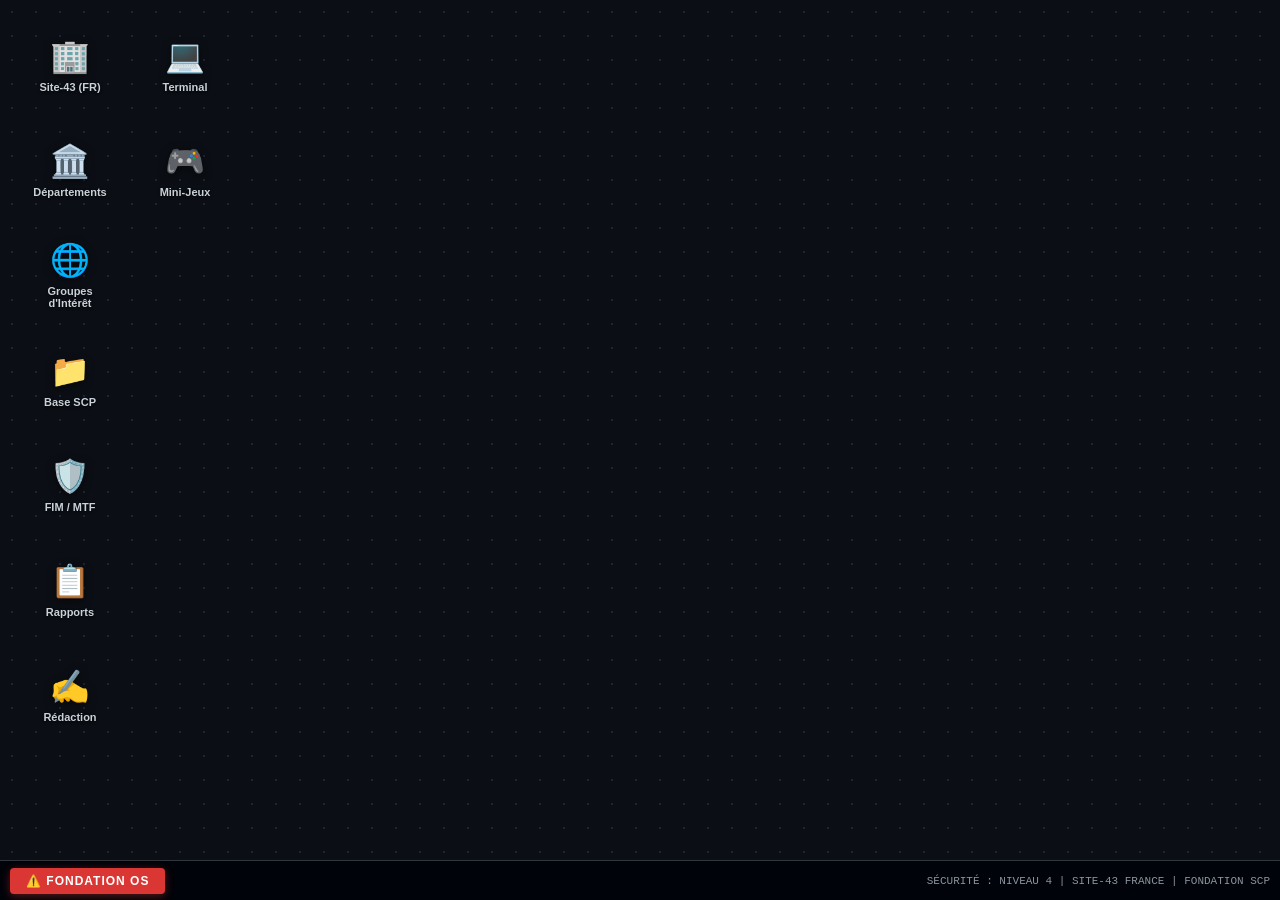
==== commit 0b2b97c6: "Update index.html" ====
--- a/index.html
+++ b/index.html
@@ -12,21 +12,25 @@
     --text-color: #c9d1d9;
     --accent: #da3633;
     --border: #30363d;
-    --font: 'Courier New', Courier, monospace;
+    --font: 'Segoe UI', Tahoma, Geneva, Verdana, sans-serif;
+    --font-mono: 'Courier New', Courier, monospace;
   }
 
   * { box-sizing: border-box; margin: 0; padding: 0; user-select: none; }
+  
   body {
     background-color: var(--bg-color);
     color: var(--text-color);
     font-family: var(--font);
     height: 100vh;
+    width: 100vw;
     overflow: hidden;
+    position: relative;
     background-image: radial-gradient(#1f242c 1px, transparent 1px);
-    background-size: 20px 20px;
-  }
-
-  /* BUREAU ET ICÔNES */
+    background-size: 24px 24px;
+  }
+
+  /* BUREAU ET ICÔNES DE STYLE SYSTEME D'EXPLOITATION */
   #desktop {
     width: 100vw;
     height: calc(100vh - 40px);
@@ -46,67 +50,103 @@
     align-items: center;
     justify-content: center;
     border: 1px solid transparent;
-    border-radius: 4px;
+    border-radius: 6px;
     cursor: pointer;
     text-align: center;
     color: var(--text-color);
-    transition: background 0.2s, border 0.2s;
+    transition: all 0.15s ease-in-out;
+    padding: 6px;
   }
 
   .icon:hover {
-    background-color: rgba(218, 54, 51, 0.15);
-    border-color: var(--accent);
-  }
-
-  .icon-img { font-size: 32px; margin-bottom: 4px; }
-  .icon-title { font-size: 10px; font-weight: bold; text-transform: uppercase; }
-
-  /* BARRE DES TÂCHES */
+    background-color: rgba(218, 54, 51, 0.2);
+    border-color: rgba(218, 54, 51, 0.5);
+    backdrop-filter: blur(4px);
+  }
+
+  .icon-img { font-size: 32px; margin-bottom: 6px; filter: drop-shadow(0 2px 4px rgba(0,0,0,0.5)); }
+  .icon-title { font-size: 11px; font-weight: 600; text-shadow: 0 1px 3px rgba(0,0,0,0.8); }
+
+  /* BARRE DES TÂCHES TYPE OS */
   #taskbar {
     height: 40px;
-    background: #010409;
+    background: rgba(1, 4, 9, 0.95);
     border-top: 1px solid var(--border);
+    backdrop-filter: blur(10px);
     display: flex;
     align-items: center;
     justify-content: space-between;
-    padding: 0 12px;
-    position: absolute;
+    padding: 0 10px;
+    position: fixed;
     bottom: 0;
-    width: 100%;
-    z-index: 9999;
+    left: 0;
+    width: 100vw;
+    z-index: 99999;
   }
 
   .start-btn {
     background: var(--accent);
     color: #fff;
     border: none;
-    padding: 6px 14px;
+    padding: 6px 16px;
+    border-radius: 4px;
     font-family: var(--font);
     font-weight: bold;
+    font-size: 12px;
     cursor: pointer;
     text-transform: uppercase;
-  }
-
-  .system-status { font-size: 11px; color: #8b949e; }
-
-  /* SYSTÈME DE FENÊTRES */
+    letter-spacing: 1px;
+    display: flex;
+    align-items: center;
+    gap: 8px;
+    box-shadow: 0 2px 8px rgba(218, 54, 51, 0.4);
+  }
+  .start-btn:hover { background: #b92b27; }
+
+  .taskbar-items {
+    display: flex;
+    gap: 6px;
+    flex: 1;
+    margin: 0 15px;
+  }
+
+  .taskbar-tab {
+    background: var(--win-header);
+    border: 1px solid var(--border);
+    color: var(--text-color);
+    padding: 4px 12px;
+    border-radius: 4px;
+    font-size: 12px;
+    cursor: pointer;
+    display: flex;
+    align-items: center;
+    gap: 6px;
+  }
+  .taskbar-tab.active {
+    border-color: var(--accent);
+    background: rgba(218, 54, 51, 0.15);
+  }
+
+  .system-status { font-size: 11px; color: #8b949e; font-family: var(--font-mono); }
+
+  /* FENÊTRES FLOTTANTES INTRACTIVES */
   .window {
     position: absolute;
-    width: 780px;
-    height: 540px;
+    width: 850px;
+    height: 580px;
     background: var(--win-bg);
     border: 1px solid var(--border);
-    box-shadow: 0 10px 35px rgba(0,0,0,0.85);
+    box-shadow: 0 12px 40px rgba(0,0,0,0.85);
     display: none;
     flex-direction: column;
-    z-index: 10;
-    border-radius: 4px;
+    z-index: 100;
+    border-radius: 8px;
     overflow: hidden;
   }
 
   .win-header {
     background: var(--win-header);
-    padding: 8px 12px;
+    padding: 10px 14px;
     display: flex;
     justify-content: space-between;
     align-items: center;
@@ -120,75 +160,119 @@
     color: var(--accent);
     text-transform: uppercase;
     letter-spacing: 1px;
-  }
-
-  .win-close {
+    display: flex;
+    align-items: center;
+    gap: 8px;
+  }
+
+  .win-controls { display: flex; gap: 8px; }
+  .win-btn {
     background: transparent;
     border: none;
     color: #8b949e;
     font-weight: bold;
     cursor: pointer;
-    font-size: 16px;
-  }
-  .win-close:hover { color: var(--accent); }
+    font-size: 14px;
+    width: 20px;
+    height: 20px;
+    border-radius: 50%;
+    display: flex;
+    align-items: center;
+    justify-content: center;
+  }
+  .win-btn:hover { background: rgba(255,255,255,0.1); color: #fff; }
+  .win-close:hover { background: var(--accent); color: #fff; }
 
   .win-content {
     flex: 1;
-    padding: 16px;
+    padding: 20px;
     overflow-y: auto;
     font-size: 13px;
     line-height: 1.6;
     user-select: text;
   }
 
-  /* LISTES ET FORMULAIRES */
+  /* STYLES INTERNES DOCUMENTS */
   .list-item {
-    padding: 10px;
-    border-bottom: 1px solid var(--border);
+    padding: 10px 14px;
+    border: 1px solid var(--border);
+    margin-bottom: 8px;
+    border-radius: 4px;
+    background: #0d1117;
     cursor: pointer;
     display: flex;
     justify-content: space-between;
     align-items: center;
-  }
-  .list-item:hover { background: rgba(255,255,255,0.05); }
-
-  .tag { background: #21262d; padding: 2px 8px; border-radius: 3px; font-size: 10px; font-weight: bold; }
+    transition: background 0.2s;
+  }
+  .list-item:hover { background: rgba(218, 54, 51, 0.1); border-color: var(--accent); }
+
+  .grid-container {
+    display: grid;
+    grid-template-columns: repeat(auto-fill, minmax(240px, 1fr));
+    gap: 10px;
+    margin-top: 10px;
+  }
+
+  .grid-card {
+    background: #0d1117;
+    border: 1px solid var(--border);
+    padding: 10px 14px;
+    border-left: 4px solid var(--accent);
+    border-radius: 4px;
+    font-size: 12px;
+  }
+
+  .tag { background: #21262d; padding: 3px 8px; border-radius: 4px; font-size: 10px; font-weight: bold; }
   .tag-keter { border: 1px solid #da3633; color: #da3633; }
   .tag-euclid { border: 1px solid #d29922; color: #d29922; }
   .tag-safe { border: 1px solid #3fb950; color: #3fb950; }
   .tag-thaumiel { border: 1px solid #a371f7; color: #a371f7; }
-
-  .article-title { font-size: 18px; color: var(--accent); margin-bottom: 12px; border-bottom: 1px solid var(--border); padding-bottom: 6px; }
-  .back-btn, .action-btn { background: var(--win-header); color: var(--text-color); border: 1px solid var(--border); padding: 6px 12px; margin-bottom: 12px; cursor: pointer; font-family: var(--font); }
+  .tag-neutralized { border: 1px solid #8b949e; color: #8b949e; }
+
+  .article-title { font-size: 20px; color: var(--accent); margin-bottom: 12px; border-bottom: 1px solid var(--border); padding-bottom: 6px; text-transform: uppercase; font-family: var(--font-mono); }
+  .section-sub { font-size: 14px; color: #fff; margin: 15px 0 8px 0; border-left: 3px solid var(--accent); padding-left: 8px; text-transform: uppercase; font-family: var(--font-mono); }
+  
+  .back-btn, .action-btn { 
+    background: var(--win-header); 
+    color: var(--text-color); 
+    border: 1px solid var(--border); 
+    padding: 8px 16px; 
+    border-radius: 4px;
+    margin-bottom: 14px; 
+    cursor: pointer; 
+    font-family: var(--font);
+    font-weight: 600;
+  }
   .back-btn:hover, .action-btn:hover { border-color: var(--accent); background: var(--accent); color: #fff; }
 
-  .form-group { margin-bottom: 12px; }
-  .form-group label { display: block; margin-bottom: 4px; font-weight: bold; font-size: 11px; text-transform: uppercase; color: #8b949e; }
-  .form-control { width: 100%; background: #0d1117; border: 1px solid var(--border); color: var(--text-color); padding: 8px; font-family: var(--font); }
+  .form-group { margin-bottom: 14px; }
+  .form-group label { display: block; margin-bottom: 6px; font-weight: bold; font-size: 11px; text-transform: uppercase; color: #8b949e; }
+  .form-control { width: 100%; background: #0d1117; border: 1px solid var(--border); color: var(--text-color); padding: 10px; border-radius: 4px; font-family: var(--font-mono); }
   .form-control:focus { border-color: var(--accent); outline: none; }
-  textarea.form-control { resize: vertical; min-height: 80px; }
+  textarea.form-control { resize: vertical; min-height: 100px; }
 
   /* TERMINAL CONSOLE INTERACTIF */
-  .terminal-area { background: #000; color: #00ff66; font-family: monospace; height: 100%; display: flex; flex-direction: column; padding: 10px; }
-  #terminal-output { flex: 1; overflow-y: auto; margin-bottom: 10px; white-space: pre-wrap; font-size: 12px; }
+  .terminal-area { background: #000; color: #00ff66; font-family: var(--font-mono); height: 100%; display: flex; flex-direction: column; padding: 14px; }
+  #terminal-output { flex: 1; overflow-y: auto; margin-bottom: 10px; white-space: pre-wrap; font-size: 13px; line-height: 1.4; }
   .terminal-input-line { display: flex; align-items: center; }
   .terminal-prompt { color: #00ff66; margin-right: 8px; font-weight: bold; }
-  #terminal-input { background: transparent; border: none; color: #00ff66; font-family: monospace; width: 100%; font-size: 12px; }
+  #terminal-input { background: transparent; border: none; color: #00ff66; font-family: var(--font-mono); width: 100%; font-size: 13px; }
   #terminal-input:focus { outline: none; }
 
-  /* MINI JEU : DEMINEUR */
-  #minesweeper-grid { display: grid; grid-template-columns: repeat(8, 30px); gap: 2px; margin-top: 10px; }
-  .cell { width: 30px; height: 30px; background: #21262d; border: 1px solid var(--border); display: flex; align-items: center; justify-content: center; font-weight: bold; cursor: pointer; }
+  /* MINI JEU */
+  #minesweeper-grid { display: grid; grid-template-columns: repeat(8, 36px); gap: 4px; margin-top: 15px; }
+  .cell { width: 36px; height: 36px; background: #21262d; border: 1px solid var(--border); border-radius: 4px; display: flex; align-items: center; justify-content: center; font-weight: bold; cursor: pointer; }
   .cell.revealed { background: #0d1117; }
 </style>
 </head>
 <body>
 
-<!-- BUREAU INTERACTIF -->
+<!-- BUREAU INTERACTIF DESKTOP OS -->
 <div id="desktop">
   <div class="icon" onclick="openWindow('win-site43')">
     <div class="icon-img">🏢</div>
-    <div class="icon-title">Site-43</div>
+    <div class="icon-title">Site-43 (FR)</div>
   </div>
 
   <div class="icon" onclick="openWindow('win-departments')">
@@ -196,6 +280,11 @@
     <div class="icon-title">Départements</div>
   </div>
 
+  <div class="icon" onclick="openWindow('win-goi')">
+    <div class="icon-img">🌐</div>
+    <div class="icon-title">Groupes d'Intérêt</div>
+  </div>
+
   <div class="icon" onclick="openWindow('win-scp')">
     <div class="icon-img">📁</div>
     <div class="icon-title">Base SCP</div>
@@ -208,7 +297,7 @@
 
   <div class="icon" onclick="openWindow('win-reports')">
     <div class="icon-img">📋</div>
-    <div class="icon-title">Base Rapports</div>
+    <div class="icon-title">Rapports</div>
   </div>
 
   <div class="icon" onclick="openWindow('win-editor')">
@@ -229,88 +318,167 @@
 
 <!-- BARRE DES TÂCHES -->
 <div id="taskbar">
-  <button class="start-btn">FONDATION OS</button>
-  <div class="system-status">SÉCURITÉ : NIVEAU 4 | SITE-43 (FRANCE) | FONDATION SCP</div>
+  <button class="start-btn">⚠️ FONDATION OS</button>
+  <div class="taskbar-items" id="taskbar-items"></div>
+  <div class="system-status">SÉCURITÉ : NIVEAU 4 | SITE-43 FRANCE | FONDATION SCP</div>
 </div>
 
 <!-- FENÊTRE 1 : SITE-43 -->
-<div id="win-site43" class="window" style="top:30px; left:50px;">
+<div id="win-site43" class="window" style="top:40px; left:60px;">
   <div class="win-header">
-    <span class="win-title">DOSSIER INFOS - SITE-43 (FRANCE)</span>
-    <button class="win-close" onclick="closeWindow('win-site43')">✕</button>
+    <span class="win-title">🏢 DOSSIER INFOS - SITE-43 (FRANCE)</span>
+    <div class="win-controls">
+      <button class="win-btn win-close" onclick="closeWindow('win-site43')">✕</button>
+    </div>
   </div>
   <div class="win-content">
-    <h2 class="article-title">SITE-43 : INSTALLATION CLANDESTINE MÉTROPOLITAINE</h2>
-    <p><strong>Emplacement :</strong> France Métropolitaine (Secteur Anomale Alpin / Souterrain).</p>
-    <p><strong>Site Officiel :</strong> <a href="https://site43.miraheze.org/wiki/Accueil" target="_blank" style="color:var(--accent);">site43.miraheze.org</a></p><br>
-    <p><strong>Présentation :</strong> Le Site-43 est une installation stratégique majeure du secteur européen. Il rassemble des dizaines de divisions spécialisées chargées du confinement, du renseignement tactique et de la recherche bio-mémétique sur le territoire français.</p>
+    <h2 class="article-title">SITE-43 : INSTALLATION OFFICIELLE FRANÇAISE</h2>
+    <p><strong>Localisation :</strong> France Métropolitaine (Secteur Anomale Sécurisé).</p>
+    <p><strong>Wiki Officiel :</strong> <a href="https://site43.miraheze.org/wiki/Accueil" target="_blank" style="color:var(--accent);">site43.miraheze.org</a></p>
+    <p><strong>Base Principale :</strong> <a href="http://fondationscp.wikidot.com" target="_blank" style="color:var(--accent);">fondationscp.wikidot.com</a></p>
+    <br>
+    <p><strong>Présentation du Site-43 :</strong> Le Site-43 est une installation majeure de la branche francophone de la Fondation SCP. Il regroupe des divisions spécialisées de confinement, de recherche parasciences et d'intervention tactique sur le territoire français.</p>
     <br>
     <p><strong>Directeur du Site :</strong> Commandement du Secteur FR-43</p>
-    <p><strong>Niveau de Sécurité Global :</strong> Niveau 4 (Accès restreint)</p>
-  </div>
-</div>
-
-<!-- FENÊTRE 2 : DÉPARTEMENTS -->
-<div id="win-departments" class="window" style="top:50px; left:90px;">
+    <p><strong>Niveau de Sécurité :</strong> Rétention renforcée - Accès Niveau 4 requis.</p>
+  </div>
+</div>
+
+<!-- FENÊTRE 2 : DÉPARTEMENTS ET STRUCTURES -->
+<div id="win-departments" class="window" style="top:60px; left:100px;">
   <div class="win-header">
-    <span class="win-title">STRUCTURE DES DÉPARTEMENTS</span>
-    <button class="win-close" onclick="closeWindow('win-departments')">✕</button>
+    <span class="win-title">🏛️ STRUCTURE INTERNE & DÉPARTEMENTS</span>
+    <div class="win-controls">
+      <button class="win-btn win-close" onclick="closeWindow('win-departments')">✕</button>
+    </div>
   </div>
   <div class="win-content">
-    <h2 class="article-title">DÉPARTEMENTS DE LA FONDATION (SITE-43)</h2>
-    <div style="display:flex; flex-direction:column; gap:12px;">
+    <h2 class="article-title">DÉPARTEMENTS DE LA FONDATION SCP</h2>
+    
+    <div class="section-sub">Administration & Commandement</div>
+    <ul>
+      <li>Conseil O5</li>
+      <li>Comité d'Éthique</li>
+      <li>Administration de la Sécurité des Informations et des Archives (ASIA / RAISA)</li>
+      <li>Conseil des Douze Signes du Zodiaque Chinois</li>
+    </ul>
+
+    <div class="section-sub">Départements Généraux & Opérationnels</div>
+    <div style="display:flex; flex-direction:column; gap:8px;">
       <div style="border-left:3px solid var(--accent); padding-left:10px;">
-        <strong style="color:#fff;">Département Scientifique</strong>
-        <p style="font-size:12px; color:#8b949e;">Chargé d'étudier le fonctionnement biologique, physique et métaphysique des anomalies.</p>
+        <strong style="color:#fff;">Département Scientifique (DS)</strong>
+        <p style="font-size:12px; color:#8b949e;">Conduit les recherches théoriques et appliquées sur les anomalies pour comprendre leur fonctionnement et développer des protocoles de confinement.</p>
       </div>
       <div style="border-left:3px solid var(--accent); padding-left:10px;">
-        <strong style="color:#fff;">Département Sécurité & Confinement</strong>
-        <p style="font-size:12px; color:#8b949e;">Maintient le confinement physique des objets dangereux et protège les installations.</p>
+        <strong style="color:#fff;">Département de la Sécurité (DSE)</strong>
+        <p style="font-size:12px; color:#8b949e;">Assure la protection physique des installations, du personnel et le maintien du confinement quotidien des entités.</p>
       </div>
       <div style="border-left:3px solid var(--accent); padding-left:10px;">
-        <strong style="color:#fff;">Département des Affaires Internes (DAI)</strong>
-        <p style="font-size:12px; color:#8b949e;">Enquêtes internes sur la corruption, les fuites de sécurité et la vérification des loyautés.</p>
+        <strong style="color:#fff;">Département des Affaires Internes (DAI) / Justice Interne (DJI)</strong>
+        <p style="font-size:12px; color:#8b949e;">Chargé des enquêtes de loyauté, de l'élimination des fuites et de la détection des espions.</p>
       </div>
       <div style="border-left:3px solid var(--accent); padding-left:10px;">
-        <strong style="color:#fff;">Département Mémétique et Cognitohazards</strong>
-        <p style="font-size:12px; color:#8b949e;">Neutralisation des dangers transmis par l'information, le son ou l'image.</p>
+        <strong style="color:#fff;">Département Médical (DM)</strong>
+        <p style="font-size:12px; color:#8b949e;">Assure le suivi physique et psychologique du personnel du site, traitements amnésiques et chirurgies.</p>
       </div>
-    </div>
-  </div>
-</div>
-
-<!-- FENÊTRE 3 : BASE SCP -->
-<div id="win-scp" class="window" style="top:70px; left:130px;">
+      <div style="border-left:3px solid var(--accent); padding-left:10px;">
+        <strong style="color:#fff;">Département de Sécurité de l'Information (DSI / RAISA)</strong>
+        <p style="font-size:12px; color:#8b949e;">Gère l'archivage, la censure, la protection des réseaux et la désinformation civile.</p>
+      </div>
+      <div style="border-left:3px solid var(--accent); padding-left:10px;">
+        <strong style="color:#fff;">Département de la Logistique & Manufacture</strong>
+        <p style="font-size:12px; color:#8b949e;">Gère le ravitaillement, la distribution des ressources, la Classe D et les infrastructures.</p>
+      </div>
+    </div>
+
+    <div class="section-sub">Départements Spécialisés & Divisions</div>
+    <div class="grid-container">
+      <div class="grid-card">Département d'Alchimie</div>
+      <div class="grid-card">Anomalies Temporelles</div>
+      <div class="grid-card">Division Antimémétique</div>
+      <div class="grid-card">Division des Archives</div>
+      <div class="grid-card">Réponse Tactique</div>
+      <div class="grid-card">Département des Autres</div>
+      <div class="grid-card">Conception d'Armes Anormales</div>
+      <div class="grid-card">Département de la Continuité</div>
+      <div class="grid-card">Division Cryptozoologique</div>
+      <div class="grid-card">Département de Déclassification</div>
+      <div class="grid-card">Département d'Entomologie</div>
+      <div class="grid-card">Espaces Purgatoires</div>
+      <div class="grid-card">Inclusion des Entités Anormales</div>
+      <div class="grid-card">Division des IA Autonomes</div>
+      <div class="grid-card">Maîtrise des Foyers</div>
+      <div class="grid-card">Département des Mathématiques</div>
+      <div class="grid-card">Mythologies et Folklores</div>
+      <div class="grid-card">Département de Pataphysique</div>
+      <div class="grid-card">Département des Suppressions</div>
+      <div class="grid-card">Département de Surréalisme</div>
+      <div class="grid-card">Théologie Tactique</div>
+      <div class="grid-card">Département des Anormalités</div>
+      <div class="grid-card">Censure et Désinformation</div>
+      <div class="grid-card">Département de Démonologie</div>
+      <div class="grid-card">Réseau CORAIL</div>
+      <div class="grid-card">CAPRICA</div>
+      <div class="grid-card">Département des Passions</div>
+      <div class="grid-card">Département de Rétroaction</div>
+    </div>
+  </div>
+</div>
+
+<!-- FENÊTRE 3 : GROUPES D'INTÉRÊT (GoI) -->
+<div id="win-goi" class="window" style="top:80px; left:140px;">
   <div class="win-header">
-    <span class="win-title">BASE DE DONNÉES SCP</span>
-    <button class="win-close" onclick="closeWindow('win-scp')">✕</button>
+    <span class="win-title">🌐 BASE DE DONNÉES - GROUPES D'INTÉRÊT (GdI / GoI)</span>
+    <div class="win-controls">
+      <button class="win-btn win-close" onclick="closeWindow('win-goi')">✕</button>
+    </div>
+  </div>
+  <div class="win-content">
+    <h2 class="article-title">GROUPES D'INTÉRÊT RÉPERTORIÉS</h2>
+    <div class="grid-container" id="goi-content-area"></div>
+  </div>
+</div>
+
+<!-- FENÊTRE 4 : BASE SCP (SANS NOTATIONS) -->
+<div id="win-scp" class="window" style="top:100px; left:180px;">
+  <div class="win-header">
+    <span class="win-title">📁 BASE DE DONNÉES SCP (FICHES ANOMALES)</span>
+    <div class="win-controls">
+      <button class="win-btn win-close" onclick="closeWindow('win-scp')">✕</button>
+    </div>
   </div>
   <div class="win-content" id="scp-content-area"></div>
 </div>
 
-<!-- FENÊTRE 4 : FIM / MTF -->
-<div id="win-fim" class="window" style="top:90px; left:170px;">
+<!-- FENÊTRE 5 : FIM / MTF COMPLETE (110+ UNITES) -->
+<div id="win-fim" class="window" style="top:120px; left:220px;">
   <div class="win-header">
-    <span class="win-title">FORCES D'INTERVENTION MOBILES</span>
-    <button class="win-close" onclick="closeWindow('win-fim')">✕</button>
+    <span class="win-title">🛡️ FORCES D'INTERVENTION MOBILES (FIM / MTF)</span>
+    <div class="win-controls">
+      <button class="win-btn win-close" onclick="closeWindow('win-fim')">✕</button>
+    </div>
   </div>
   <div class="win-content" id="fim-content-area"></div>
 </div>
 
-<!-- FENÊTRE 5 : BASE DE RAPPORTS DE INCIDENTS -->
-<div id="win-reports" class="window" style="top:110px; left:210px;">
+<!-- FENÊTRE 6 : RAPPORTS -->
+<div id="win-reports" class="window" style="top:140px; left:260px;">
   <div class="win-header">
-    <span class="win-title">BASE DE RAPPORTS ET INCIDENTS</span>
-    <button class="win-close" onclick="closeWindow('win-reports')">✕</button>
+    <span class="win-title">📋 BASE DE RAPPORTS D'INCIDENTS</span>
+    <div class="win-controls">
+      <button class="win-btn win-close" onclick="closeWindow('win-reports')">✕</button>
+    </div>
   </div>
   <div class="win-content" id="reports-content-area"></div>
 </div>
 
-<!-- FENÊTRE 6 : RÉDACTION DES RAPPORTS ET AJOUTS -->
-<div id="win-editor" class="window" style="top:130px; left:250px;">
+<!-- FENÊTRE 7 : RÉDACTION -->
+<div id="win-editor" class="window" style="top:160px; left:300px;">
   <div class="win-header">
-    <span class="win-title">SISTÈME DE RÉDACTION (LOGS DISCORD)</span>
-    <button class="win-close" onclick="closeWindow('win-editor')">✕</button>
+    <span class="win-title">✍️ SYSTÈME DE RÉDACTION (LOGS DISCORD)</span>
+    <div class="win-controls">
+      <button class="win-btn win-close" onclick="closeWindow('win-editor')">✕</button>
+    </div>
   </div>
   <div class="win-content">
     <h2 class="article-title">SOUMETTRE UN NOUVEAU RAPPORT / SCP / FIM</h2>
@@ -334,19 +502,22 @@
       <label>Contenu détaillé / Procédures</label>
       <textarea id="editor-content" class="form-control" placeholder="Rédigez le texte complet du rapport ici..."></textarea>
     </div>
-    <button class="action-btn" onclick="submitReport()">TRANSMETTRE AU WEBHOOK & ENREGISTRER</button>
-  </div>
-</div>
-
-<!-- FENÊTRE 7 : TERMINAL CONSOLE INTERACTIF -->
-<div id="win-console" class="window" style="top:150px; left:290px;">
+    <button class="action-btn" onclick="submitReport()">TRANSMETTRE AU WEBHOOK DISCORD & ENREGISTRER</button>
+  </div>
+</div>
+
+<!-- FENÊTRE 8 : TERMINAL -->
+<div id="win-console" class="window" style="top:180px; left:340px;">
   <div class="win-header">
-    <span class="win-title">TERMINAL DE COMMANDE BASH-43</span>
-    <button class="win-close" onclick="closeWindow('win-console')">✕</button>
+    <span class="win-title">💻 TERMINAL DE COMMANDE BASH-43</span>
+    <div class="win-controls">
+      <button class="win-btn win-close" onclick="closeWindow('win-console')">✕</button>
+    </div>
   </div>
   <div class="win-content" style="padding:0;">
     <div class="terminal-area">
       <div id="terminal-output">SCP OS [Version 4.3.0 - Site-43 France]
+Connecté aux serveurs officiels fondationscp.wikidot.com.
 Tapez 'help' pour la liste des commandes.
 </div>
       <div class="terminal-input-line">
@@ -357,15 +528,17 @@
   </div>
 </div>
 
-<!-- FENÊTRE 8 : MINI JEUX -->
-<div id="win-games" class="window" style="top:170px; left:330px;">
+<!-- FENÊTRE 9 : MINI JEUX -->
+<div id="win-games" class="window" style="top:200px; left:380px;">
   <div class="win-header">
-    <span class="win-title">REPOS DU PERSONNEL - MINI JEUX</span>
-    <button class="win-close" onclick="closeWindow('win-games')">✕</button>
+    <span class="win-title">🎮 REPOS DU PERSONNEL - MINI JEUX</span>
+    <div class="win-controls">
+      <button class="win-btn win-close" onclick="closeWindow('win-games')">✕</button>
+    </div>
   </div>
   <div class="win-content">
     <h2 class="article-title">DÉMINEUR DE SÉCURITÉ</h2>
-    <p style="font-size:11px; margin-bottom:10px;">Trouvez les cellules sécurisées sans sauter sur les pièges mémétiques.</p>
+    <p style="font-size:12px; margin-bottom:12px;">Trouvez les cellules sécurisées sans sauter sur les pièges mémétiques.</p>
     <button class="action-btn" onclick="initMinesweeper()">Recommencer la partie</button>
     <div id="minesweeper-grid"></div>
   </div>
@@ -374,31 +547,85 @@
 <script>
 const DISCORD_WEBHOOK_URL = "https://discord.com/api/webhooks/1548275338868555807/uyDvcODsSDYhvyR1QdYsbXce-Swwq9SdRGxwfCY897hTjdO_DcwgbtUuA3vOCfyk5AzG";
 
-// DATABASES INITIALES
+// BASE DE DONNÉES SCP
 let scpDatabase = [
-  { id: "SCP-173", name: "La Statue", class: "Euclid", tagClass: "tag-euclid", text: "<b>Procédures de Confinement Spéciales :</b> Conservé dans un conteneur verrouillé. Maintien du contact visuel impératif.<br><br><b>Description :</b> StatuAnimée hostile qui se déplace à vitesse extrême dès que le contact visuel est rompu." },
-  { id: "SCP-096", name: "L'Homme Timide", class: "Euclid", tagClass: "tag-euclid", text: "<b>Procédures :</b> Cellule en acier de 5m x 5m. Élimine toute personne observant son visage." },
-  { id: "SCP-682", name: "Le Reptile Difficile à Détruire", class: "Keter", tagClass: "tag-keter", text: "<b>Procédures :</b> Immergé dans l'acide chlorhydrique." },
-  { id: "SCP-049", name: "Le Médecin de la Peste", class: "Euclid", tagClass: "tag-euclid", text: "<b>Description :</b> Humanoïde prétendant guérir la 'Peste'." }
+  { id: "SCP-173", name: "La Sculpture", class: "Euclid", tagClass: "tag-euclid", text: "<b>Procédures de Confinement Spéciales :</b> L'objet doit être conservé dans un conteneur verrouillé en permanence. Lorsque du personnel doit y entrer, au moins trois personnes doivent être présentes. Maintenir un contact visuel constant.<br><br><b>Description :</b> Statue animée en béton et armatures. Se déplace à grande vitesse pour briser le cou des cibles lorsque le contact visuel est interrompu." },
+  { id: "••|•••••|••|•", name: "(SCP-2521)", class: "Keter", tagClass: "tag-keter", text: "<b>Description :</b> Entité ne pouvant être décrite que par des pictogrammes. Toute description textuelle ou orale entraîne la manifestation et le kidnapping du support par l'entité." },
+  { id: "SCP-___-J", name: "Le Procrastinateur", class: "Safe", tagClass: "tag-safe", text: "<b>Description :</b> Pierre provoquant une procrastinaiton extrême chez quiconque essaie d'écrire son rapport..." },
+  { id: "SCP-096", name: "L'Homme Timide", class: "Euclid", tagClass: "tag-euclid", text: "<b>Description :</b> Humanoïde extrêmement grand et mince. Si quelqu'un observe son visage (directement ou en photo/vidéo), il entre dans une crise de rage incontrôlable et traque l'observateur pour le tuer." },
+  { id: "SCP-682", name: "Le Reptile Difficile à Détruire", class: "Keter", tagClass: "tag-keter", text: "<b>Procédures :</b> Immergé en permanence dans de l'acide chlorhydrique à 87%.<br><br><b>Description :</b> Grande créature reptilienne extrêmement hostile avec une capacité de régénération et d'adaptation quasi-illimitée." },
+  { id: "SCP-2317", name: "Une Porte vers une Autre Dimension", class: "Keter", tagClass: "tag-keter", text: "<b>Description :</b> Entité cosmique captive derrière une porte interdimensionnelle retenue par des chaînes qui se brisent une à une." },
+  { id: "SCP-049", name: "Le Médecin de la Peste", class: "Euclid", tagClass: "tag-euclid", text: "<b>Description :</b> Entité humanoïde vêtue d'une tenue de médecin de la peste du XVIIe siècle. Cherche à 'guerir' les sujets affectés par 'La Pestilence'." },
+  { id: "SCP-076", name: "Able", class: "Keter", tagClass: "tag-keter", text: "<b>Description :</b> Le tombeau de pierre contenant un guerrier immuable et hautement hostile aux capacités de combat surhumaines." },
+  { id: "SCP-055", name: "[Inconnu]", class: "Keter", tagClass: "tag-keter", text: "<b>Description :</b> Une antinommée parfaite. Tout ce que l'on sait de SCP-055 est qu'il n'est pas rond." },
+  { id: "SCP-106", name: "Le Vieillard", class: "Keter", tagClass: "tag-keter", text: "<b>Description :</b> Humanoïde décomposé capable de traverser la matière solide et de traîner ses victimes dans sa dimension de poche." },
+  { id: "SCP-3999", name: "Je suis au centre de tout ce qui m'arrive", class: "Neutralized", tagClass: "tag-neutralized", text: "<b>Description :</b> Entité déformatrice de réalité de classe ZK ayant supplicié le chercheur Talloran pendant d'infinies durées." },
+  { id: "SCP-999", name: "Le Monstre aux Chatouilles", class: "Safe", tagClass: "tag-safe", text: "<b>Description :</b> Masse gélatineuse orange translucide très affectueuse. Induit une sensation d'euphorie instantanée au contact." },
+  { id: "SCP-035", name: "Masque Possessif", class: "Keter", tagClass: "tag-keter", text: "<b>Description :</b> Masque de comédie en porcelaine sécrétant un liquide corrosif et prenant le contrôle cérébral de son hôte." },
+  { id: "SCP-3008", name: "Un IKEA Absolument Normal et Régulier", class: "Euclid", tagClass: "tag-euclid", text: "<b>Description :</b> Magasin de meubles à l'espace intérieur infini abritant des employés humanoïdes sans visage hostiles durant la nuit." },
+  { id: "SCP-5000", name: "Pourquoi ?", class: "Safe", tagClass: "tag-safe", text: "<b>Description :</b> Combinaison mécanique découverte contenant les archives d'une ligne temporelle où la Fondation a tenté d'exterminer l'humanité." },
+  { id: "SCP-231", name: "Exécutions des Exigences", class: "Keter", tagClass: "tag-keter", text: "<b>Description :</b> Sept femmes secourues d'un culte. Nécessite la réalisation continue de la procédure 110-Montauk." },
+  { id: "SCP-087", name: "L'Escalier", class: "Euclid", tagClass: "tag-euclid", text: "<b>Description :</b> Escalier plongeant dans l'obscurité totale sans fin apparente, habité par une entité faciale non identifiée." },
+  { id: "SCP-343", name: "Dieu", class: "Safe", tagClass: "tag-safe", text: "<b>Description :</b> Humanoïde omnipotent ayant choisi de résider volontairement dans les installations de la Fondation." },
+  { id: "SCP-500", name: "Panacée", class: "Safe", tagClass: "tag-safe", text: "<b>Description :</b> Flacon de pilules rouges capables de guérir instantanément n'importe quelle maladie ou infection connue." },
+  { id: "SCP-914", name: "L'Horloge mécanique", class: "Safe", tagClass: "tag-safe", text: "<b>Description :</b> Complexe horloger capable de raffiner, détériorer ou modifier les objets placés dans ses compartiments selon 5 réglages." }
 ];
 
+// GROUPES D'INTÉRÊT
+const goiList = [
+  "Anderson Robotics", "Arcadia", "Les Arpenteurs", "Bureau pour la Réclamation des Artefacts Islamiques (BRAI)",
+  "Docteur Wondertainment", "La Cinquième Église", "Le Cirque de l'Inquiétant d'Herman Fuller", "La Coalition Mondiale Occulte (CMO)",
+  "Le Collectif Oneiroi", "La Commission des Cargaisons Insolites", "Les Cultes Sarqiques", "Les Daevites",
+  "Deer College", "L'Église du Dieu Brisé", "L'Église du Second Hytoth", "Les Enfants du Roi Écarlate",
+  "L'Esprit de Chicago", "Et Maintenant On Est Cool ?", "La Fabrique", "La Fondation Caritative de la Manne",
+  "La Fondation Royale de Sa Majesté (P.S.C.P.)", "Greazeburger Incorporated", "GRU Division 'P'", "L'Initiative des Trois Lunes",
+  "L'Initiative Horizon", "IJIEPA (Institut Japonais)", "L'Insurrection du Chaos", "Les Joueurs Contre l'Herbe",
+  "Juste des Trucs de Filles", "Laboratoires Prometheus, Inc.", "La Main du Serpent", "Marshall, Carter & Dark Ltd",
+  "Parawatch", "'Personne'", "Les Productions Pseudogenèse", "La Reine Noire",
+  "Les Restaurants Ambrose", "Shark Punching Center", "Les Solutions Fauniques Wilson", "Unité des Incidents Inhabituels (U2I) - FBI",
+  "L'Université d'Alexylva", "Vikander-Kneed Technical Media"
+];
+
+// BASE DE DONNÉES COMPLÈTE DES FIM (110+ UNITÉS)
 let fimDatabase = [
-  { code: "Alpha-1", name: "La Main Droite du Renard", role: "Sécurité directe du Conseil O5." },
-  { code: "Epsilon-11", name: "Neuf Queues de Renard", role: "Intervention d'urgence lors des brèches." },
-  { code: "Nu-7", name: "Coup de Tonnerre", role: "Force militaire lourde." }
+  { code: "Alpha-1", name: "Les Bras Droits", role: "Rattachée directement au Conseil O5 pour les opérations les plus confidentielles." },
+  { code: "Alpha-4", name: "Pony Express", role: "Infiltration des services postaux et de livraison pour intercepter les objets anormaux." },
+  { code: "Alpha-5", name: "Paranéants", role: "Spécialisée dans la neutralisation d'anomalies de néant spatial ou dimensionnel." },
+  { code: "Alpha-9", name: "Le Dernier Espoir", role: "Unité expérimentale intégrant des objets SCP humanoïdes réhabilités sur le terrain." },
+  { code: "Alpha-45", name: "Les Concierges", role: "Recherche et nettoyage des résidus bio-anormaux après opérations." },
+  { code: "Bêta-1", name: "Les Cautérisateurs", role: "Spécialisée dans la détection et la purge d'infiltrations internes au sein de la Fondation." },
+  { code: "Bêta-2", name: "Gars du Bayou", role: "Intervention en milieux aquatiques douçâtres et marécages." },
+  { code: "Bêta-4", name: "Les Naufragés", role: "Surveillance et confinement d'anomalies maritimes d'isolement." },
+  { code: "Bêta-7", name: "Chapeliers Maz", role: "Confinement et nettoyage d'anomalies biologiques, chimiques ou radiologiques." },
+  { code: "Bêta-10", name: "Sauterelles du Temps", role: "Correction des altérations chronologiques mineures." },
+  { code: "Bêta-43", name: "Con-Trôleurs", role: "Gestion des transports ferroviaires et infrastructures anormales." },
+  { code: "Bêta-777", name: "Lance d'Hécate", role: "Spécialisée dans le confinement de phénomènes de rituel occulte et magie." },
+  { code: "Gamma-1", name: "Chercher et détruire", role: "Chasse aux entités de l'Insurrection du Chaos." },
+  { code: "Gamma-4", name: "L'Équipage de Barbeblonde", role: "Interventions navales et îles anormales." },
+  { code: "Gamma-5", name: "Hareng Rouge", role: "Désinformation publique et gestion des théories du complot civiles." },
+  { code: "Gamma-6", name: "Amuse-gueule des Profondeurs", role: "Opérations sous-marines en abysses profondes." },
+  { code: "Gamma-13", name: "Gardiens des Lois d'Asimov", role: "Traque des IA anormales et robots dissidents d'Anderson Robotics." },
+  { code: "Epsilon-6", name: "Les Idiots du Village", role: "Infiltration dans les petites communautés rurales isolées." },
+  { code: "Epsilon-11", name: "Renard à Neuf Queues", role: "Intervention d'urgence lors de brèches de confinement majeures en site." },
+  { code: "Zêta-9", name: "Rats-Taupes", role: "Exploration de milieux souterrains, d'espaces confinés ou non-euclidiens." },
+  { code: "Êta-10", name: "Ne voient pas le Mal", role: "Spécialisée dans les dangers visuels et mémétiques." },
+  { code: "Iota-10", name: "Putain de Fédéraux", role: "Infiltration au sein des agences gouvernementales civiles (FBI, Interpol...)." },
+  { code: "Nu-7", name: "Coup de Marteau", role: "Bataillon militaire lourd (infanterie, blindés, hélicoptères) pour guerres ouvertes." },
+  { code: "Tau-5", name: "Samsara", role: "Escouade de cyborgs immortels créés à partir des chairs d'un dieu mort." },
+  { code: "Oméga-7", name: "La Boîte de Pandore", role: "Ancienne unité intégrant SCP-076-2 (Able) [DISSOLUTION]." }
 ];
 
 let reportDatabase = [
-  { title: "Rapport d'Incident-43-A", author: "Agent Miller", date: "2026-02-14", text: "Breche mineure de confinement dans le secteur C. Situation maîtrisée." },
-  { title: "Inspection du Secteur FR", author: "Dr. Blank", date: "2026-03-01", text: "Vérification des protocoles mémétiques conforme aux exigences." }
+  { title: "Rapport d'Incident-43-A", author: "Dr. Blank", date: "2026-02-14", text: "Brèche mineure dans le secteur de recherche B. Situation contenue par la sécurité du Site-43." },
+  { title: "Rapport d'Inspection DSI", author: "Agent Vane", date: "2026-03-01", text: "Audit du réseau informatique interne et purification des traces mémétiques effectué." }
 ];
 
-// FONCTIONS RENDER
+// RENDU DES LISTES
 function renderSCPList() {
   const container = document.getElementById('scp-content-area');
   let html = '<h3>RÉPERTOIRE DES ANOMALIES</h3><br>';
   scpDatabase.forEach((scp, index) => {
-    html += `<div class="list-item" onclick="openSCPArticle(${index})"><span><strong>${scp.id}</strong> - ${scp.name}</span><span class="tag ${scp.tagClass||'tag-safe'}">${scp.class}</span></div>`;
+    html += `<div class="list-item" onclick="openSCPArticle(${index})"><span><strong>${scp.id}</strong> - ${scp.name}</span><span class="tag ${scp.tagClass}">${scp.class}</span></div>`;
   });
   container.innerHTML = html;
 }
@@ -406,31 +633,40 @@
 function openSCPArticle(index) {
   const scp = scpDatabase[index];
   document.getElementById('scp-content-area').innerHTML = `
-    <button class="back-btn" onclick="renderSCPList()">← Retour</button>
+    <button class="back-btn" onclick="renderSCPList()">← Retour à la liste</button>
     <h2 class="article-title">${scp.id} : ${scp.name}</h2>
-    <p><strong>Classe :</strong> <span class="tag ${scp.tagClass||'tag-safe'}">${scp.class}</span></p><br>
+    <p><strong>Classe d'Anomalie :</strong> <span class="tag ${scp.tagClass}">${scp.class}</span></p><br>
     <div>${scp.text}</div>`;
+}
+
+function renderGOIList() {
+  const container = document.getElementById('goi-content-area');
+  let html = '';
+  goiList.forEach(goi => {
+    html += `<div class="grid-card">${goi}</div>`;
+  });
+  container.innerHTML = html;
 }
 
 function renderFIMList() {
   const container = document.getElementById('fim-content-area');
-  let html = '<h3>FORCES D\'INTERVENTION MOBILES</h3><br>';
+  let html = '<h3>FORCES D'INTERVENTION MOBILES (' + fimDatabase.length + ' UNITÉS)</h3><br>';
   fimDatabase.forEach(fim => {
-    html += `<div style="border-bottom:1px solid var(--border); padding:8px 0;"><p><strong style="color:var(--accent);">FIM ${fim.code}</strong> - <em>"${fim.name}"</em></p><p style="font-size:12px; color:#8b949e;">${fim.role}</p></div>`;
+    html += `<div style="border-bottom:1px solid var(--border); padding:8px 0;"><p><strong style="color:var(--accent);">FIM ${fim.code}</strong> - <em>"${fim.name}"</em></p><p style="font-size:12px; color:#8b949e; margin-top:2px;">${fim.role}</p></div>`;
   });
   container.innerHTML = html;
 }
 
 function renderReportsList() {
   const container = document.getElementById('reports-content-area');
-  let html = '<h3>ARCHIVES DES RAPPORTS D\'INCIDENTS</h3><br>';
+  let html = '<h3>ARCHIVES DES RAPPORTS DU SITE-43</h3><br>';
   reportDatabase.forEach(rep => {
-    html += `<div style="border:1px solid var(--border); padding:10px; margin-bottom:10px;"><strong style="color:var(--accent);">${rep.title}</strong> <span style="font-size:10px; color:#8b949e;">[${rep.date}]</span><p style="font-size:11px; font-style:italic;">Auteur: ${rep.author}</p><p style="margin-top:6px;">${rep.text}</p></div>`;
+    html += `<div style="border:1px solid var(--border); border-radius:4px; padding:10px; margin-bottom:10px; background:#0d1117;"><strong style="color:var(--accent);">${rep.title}</strong> <span style="font-size:10px; color:#8b949e;">[${rep.date}]</span><p style="font-size:11px; font-style:italic;">Auteur: ${rep.author}</p><p style="margin-top:6px;">${rep.text}</p></div>`;
   });
   container.innerHTML = html;
 }
 
-// TRANSMISSION AU WEBHOOK DISCORD & AJOUT DYNAMIQUE
+// TRANSMISSION WEBHOOK DISCORD
 function submitReport() {
   const type = document.getElementById('editor-type').value;
   const title = document.getElementById('editor-title').value;
@@ -442,29 +678,27 @@
     return;
   }
 
-  // Enregistrement local
   if(type === "SCP") {
-    scpDatabase.push({ id: title, name: "Nouvelle Entrée", class: cls, tagClass: "tag-safe", text: content });
+    scpDatabase.unshift({ id: title, name: "Entrée Utilisateur", class: cls || "Euclid", tagClass: "tag-euclid", text: content });
     renderSCPList();
   } else if(type === "FIM") {
-    fimDatabase.push({ code: title, name: cls, role: content });
+    fimDatabase.unshift({ code: title, name: cls || "Unité Spéciale", role: content });
     renderFIMList();
   } else {
-    reportDatabase.push({ title: title, author: "Terminal Utilisateur", date: new Date().toISOString().split('T')[0], text: content });
+    reportDatabase.unshift({ title: title, author: "Terminal Utilisateur", date: new Date().toISOString().split('T')[0], text: content });
     renderReportsList();
   }
 
-  // Envoi vers Discord
   const payload = {
     embeds: [{
-      title: `[SITE-43] NOUVEAU DOCUMENT : ${type}`,
+      title: `[SITE-43 FRANCE] TRANSMISSION DOCUMENT : ${type}`,
       color: 14300723,
       fields: [
         { name: "Titre / Identifiant", value: title, inline: true },
-        { name: "Classe / Infos", value: cls || "N/A", inline: true },
+        { name: "Classe / Info", value: cls || "N/A", inline: true },
         { name: "Contenu", value: content }
       ],
-      footer: { text: "SCP OS - Système de Renseignement Site-43 France" }
+      footer: { text: "SCP OS - fondationscp.wikidot.com" }
     }]
   };
 
@@ -472,8 +706,8 @@
     method: 'POST',
     headers: { 'Content-Type': 'application/json' },
     body: JSON.stringify(payload)
-  }).then(() => alert("Rapport enregistré localement et transmis au Webhook Discord !"))
-    .catch(err => alert("Enregistré localement (Erreur d'envoi Discord)"));
+  }).then(() => alert("Rapport enregistré et transmis au Webhook Discord !"))
+    .catch(() => alert("Enregistré localement."));
 
   document.getElementById('editor-title').value = "";
   document.getElementById('editor-content').value = "";
@@ -488,23 +722,24 @@
 
     const cmd = input.toLowerCase();
     if (cmd === 'help') {
-      output.innerText += "Commandes disponibles :\n - help : Affiche la liste des commandes\n - scp : Liste les anomalies enregistrées\n - clear : Efface l'écran\n - sendlog <texte> : Envoie un log personnalisé sur Discord\n - status : Statut des serveurs du Site-43\n - site43 : Infos sur le site";
+      output.innerText += "Commandes disponibles :\n - help : Affiche la liste des commandes\n - scp : Compte et affiche les anomalies\n - fim : Liste les FIM\n - clear : Efface l'écran\n - sendlog <texte> : Transmet un log au Webhook Discord\n - status : État du réseau du Site-43";
     } else if (cmd === 'clear') {
       output.innerText = "";
     } else if (cmd === 'scp') {
-      scpDatabase.forEach(s => output.innerText += `${s.id} - ${s.name} [${s.class}]\n`);
+      output.innerText += `Total SCPs : ${scpDatabase.length}\n`;
+      scpDatabase.slice(0, 5).forEach(s => output.innerText += `${s.id} - ${s.name} [${s.class}]\n`);
+    } else if (cmd === 'fim') {
+      output.innerText += `Total FIMs : ${fimDatabase.length}\n`;
     } else if (cmd === 'status') {
-      output.innerText += "STATUT : OPERATIONNEL | CONFINEMENT : OK | SERVEUR : EN LIGNE (FR-43)";
-    } else if (cmd === 'site43') {
-      output.innerText += "Site-43 France Métropolitaine. Site web : https://site43.miraheze.org/wiki/Accueil";
+      output.innerText += "STATUT : OPERATIONNEL | SITE-43 FRANCE | SERVEURS FONDATIONSCP OK";
     } else if (cmd.startsWith('sendlog ')) {
       const msg = input.replace('sendlog ', '');
       fetch(DISCORD_WEBHOOK_URL, {
         method: 'POST',
         headers: { 'Content-Type': 'application/json' },
-        body: JSON.stringify({ content: `[LOG TERMINAL ADMIN] : ${msg}` })
+        body: JSON.stringify({ content: `[LOG CONSOLE ADMIN SITE-43] : ${msg}` })
       });
-      output.innerText += "Log expédié au Webhook Discord.";
+      output.innerText += "Log transmis sur Discord.";
     } else {
       output.innerText += `Commande inconnue: '${input}'. Tapez 'help'.`;
     }
@@ -514,7 +749,7 @@
   }
 }
 
-// MINI JEU : DEMINEUR SIMPLE
+// MINI JEU : DEMINEUR
 function initMinesweeper() {
   const grid = document.getElementById('minesweeper-grid');
   grid.innerHTML = '';
@@ -525,7 +760,7 @@
     cell.onclick = () => {
       if(isBomb) {
         cell.innerText = '💣';
-        cell.style.background = 'red';
+        cell.style.background = '#da3633';
         alert("Alerte ! Danger Mémétique déclenché !");
       } else {
         cell.innerText = '✓';
@@ -536,29 +771,46 @@
   }
 }
 
-// SYSTEME DE FENÊTRES
-function openWindow(id) { document.getElementById(id).style.display = 'flex'; }
-function closeWindow(id) { document.getElementById(id).style.display = 'none'; }
+// FENÊTRES ET DRAG & DROP
+function openWindow(id) { 
+  const win = document.getElementById(id);
+  win.style.display = 'flex';
+  bringToFront(win);
+}
+
+function closeWindow(id) { 
+  document.getElementById(id).style.display = 'none'; 
+}
+
+function bringToFront(win) {
+  document.querySelectorAll('.window').forEach(w => w.style.zIndex = 100);
+  win.style.zIndex = 1000;
+}
 
 document.querySelectorAll('.window').forEach(win => {
   const header = win.querySelector('.win-header');
   let isDragging = false, startX = 0, startY = 0;
+  
+  win.addEventListener('mousedown', () => bringToFront(win));
+
   header.addEventListener('mousedown', (e) => {
-    isDragging = true; startX = e.clientX; startY = e.clientY;
-    document.querySelectorAll('.window').forEach(w => w.style.zIndex = 10);
-    win.style.zIndex = 100;
+    isDragging = true; 
+    startX = e.clientX - win.offsetLeft; 
+    startY = e.clientY - win.offsetTop;
   });
+
   document.addEventListener('mousemove', (e) => {
     if (!isDragging) return;
-    win.style.left = (win.offsetLeft + e.clientX - startX) + 'px';
-    win.style.top = (win.offsetTop + e.clientY - startY) + 'px';
-    startX = e.clientX; startY = e.clientY;
+    win.style.left = (e.clientX - startX) + 'px';
+    win.style.top = (e.clientY - startY) + 'px';
   });
+
   document.addEventListener('mouseup', () => isDragging = false);
 });
 
 // INITIALISATIONS
 renderSCPList();
+renderGOIList();
 renderFIMList();
 renderReportsList();
 initMinesweeper();
